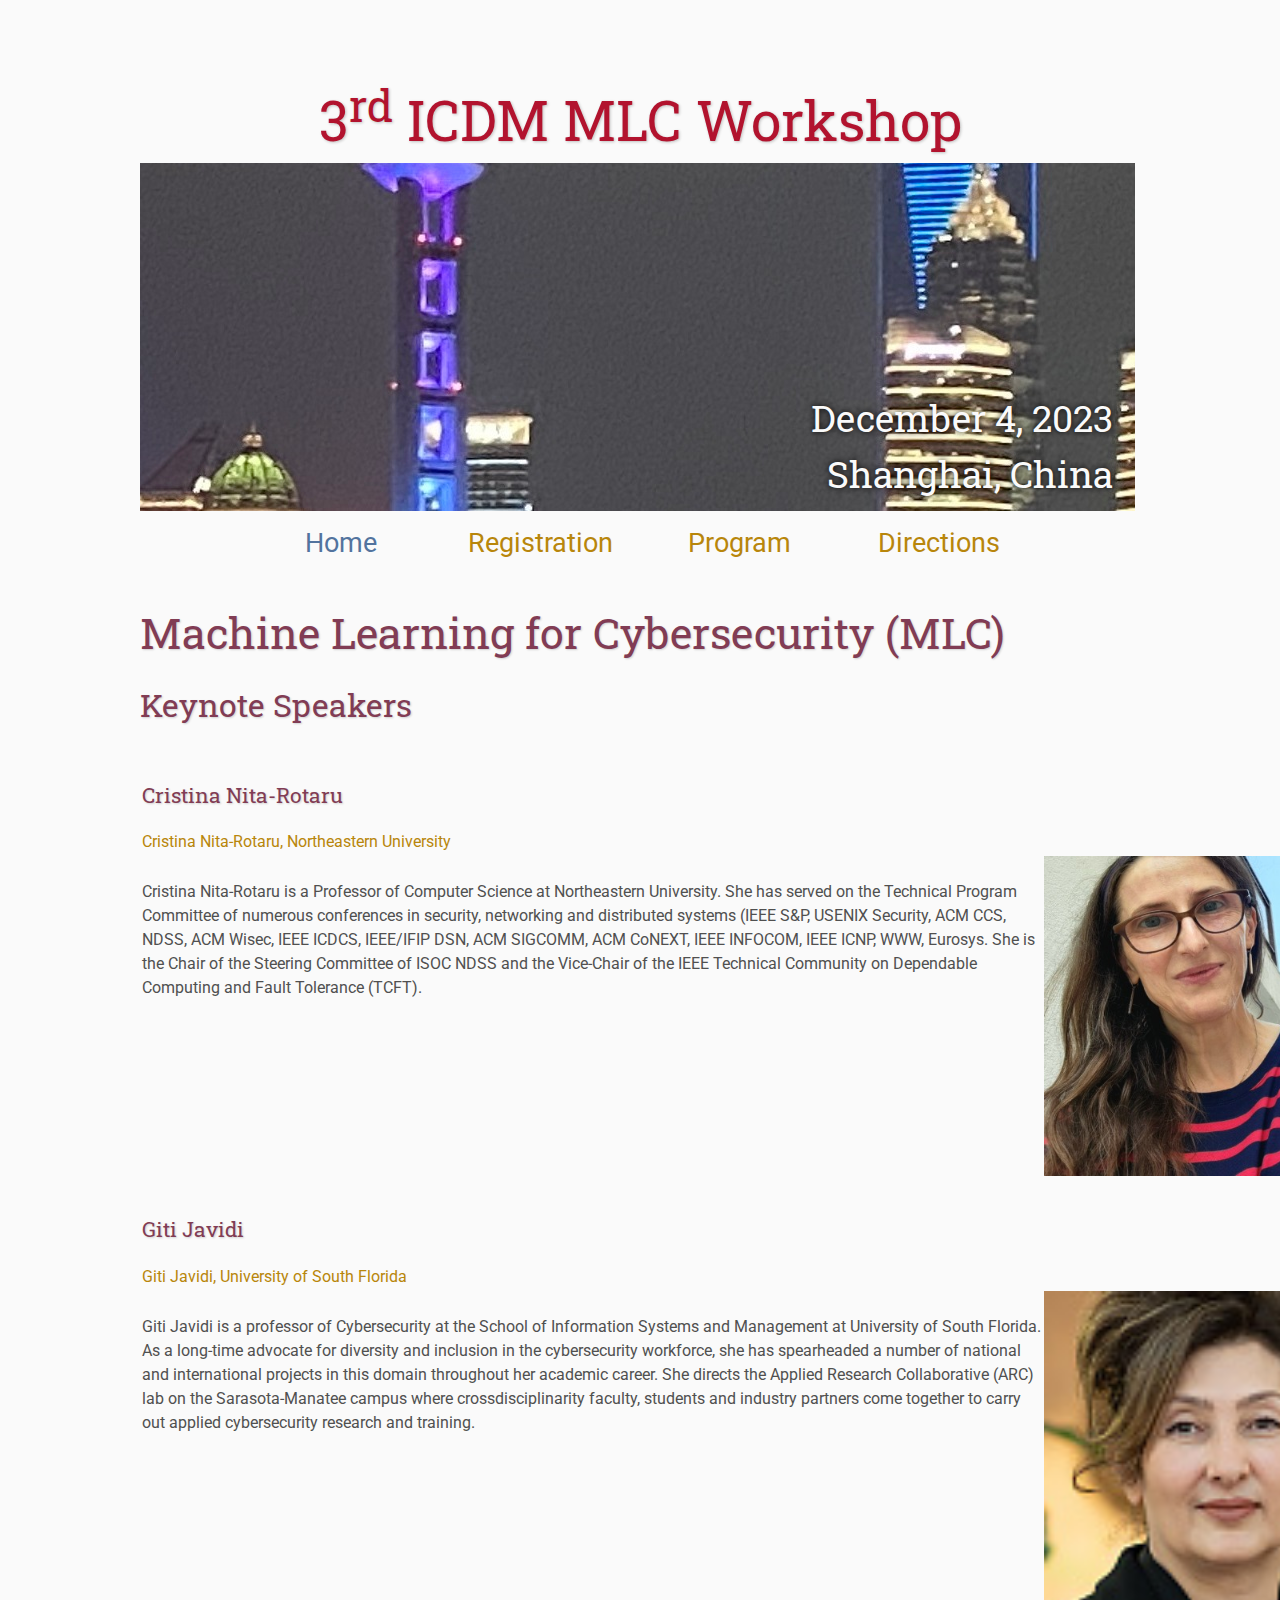
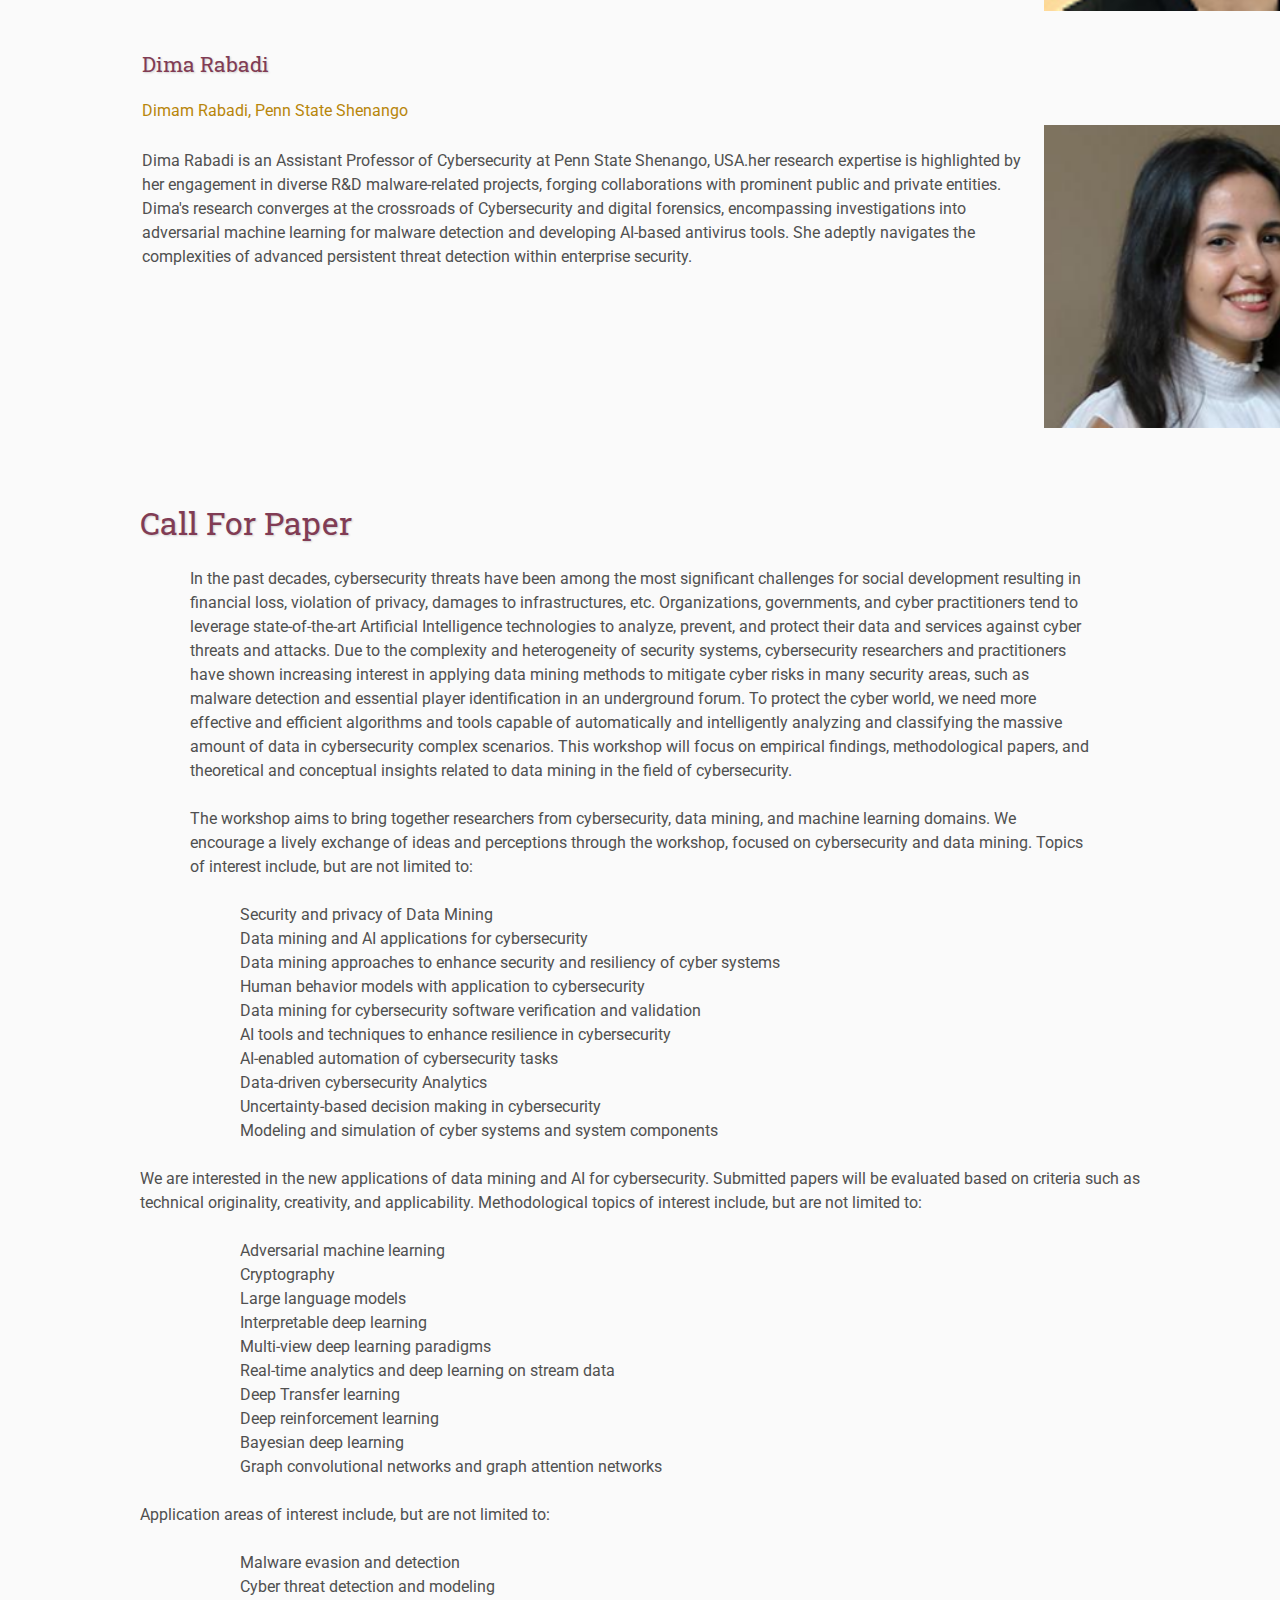
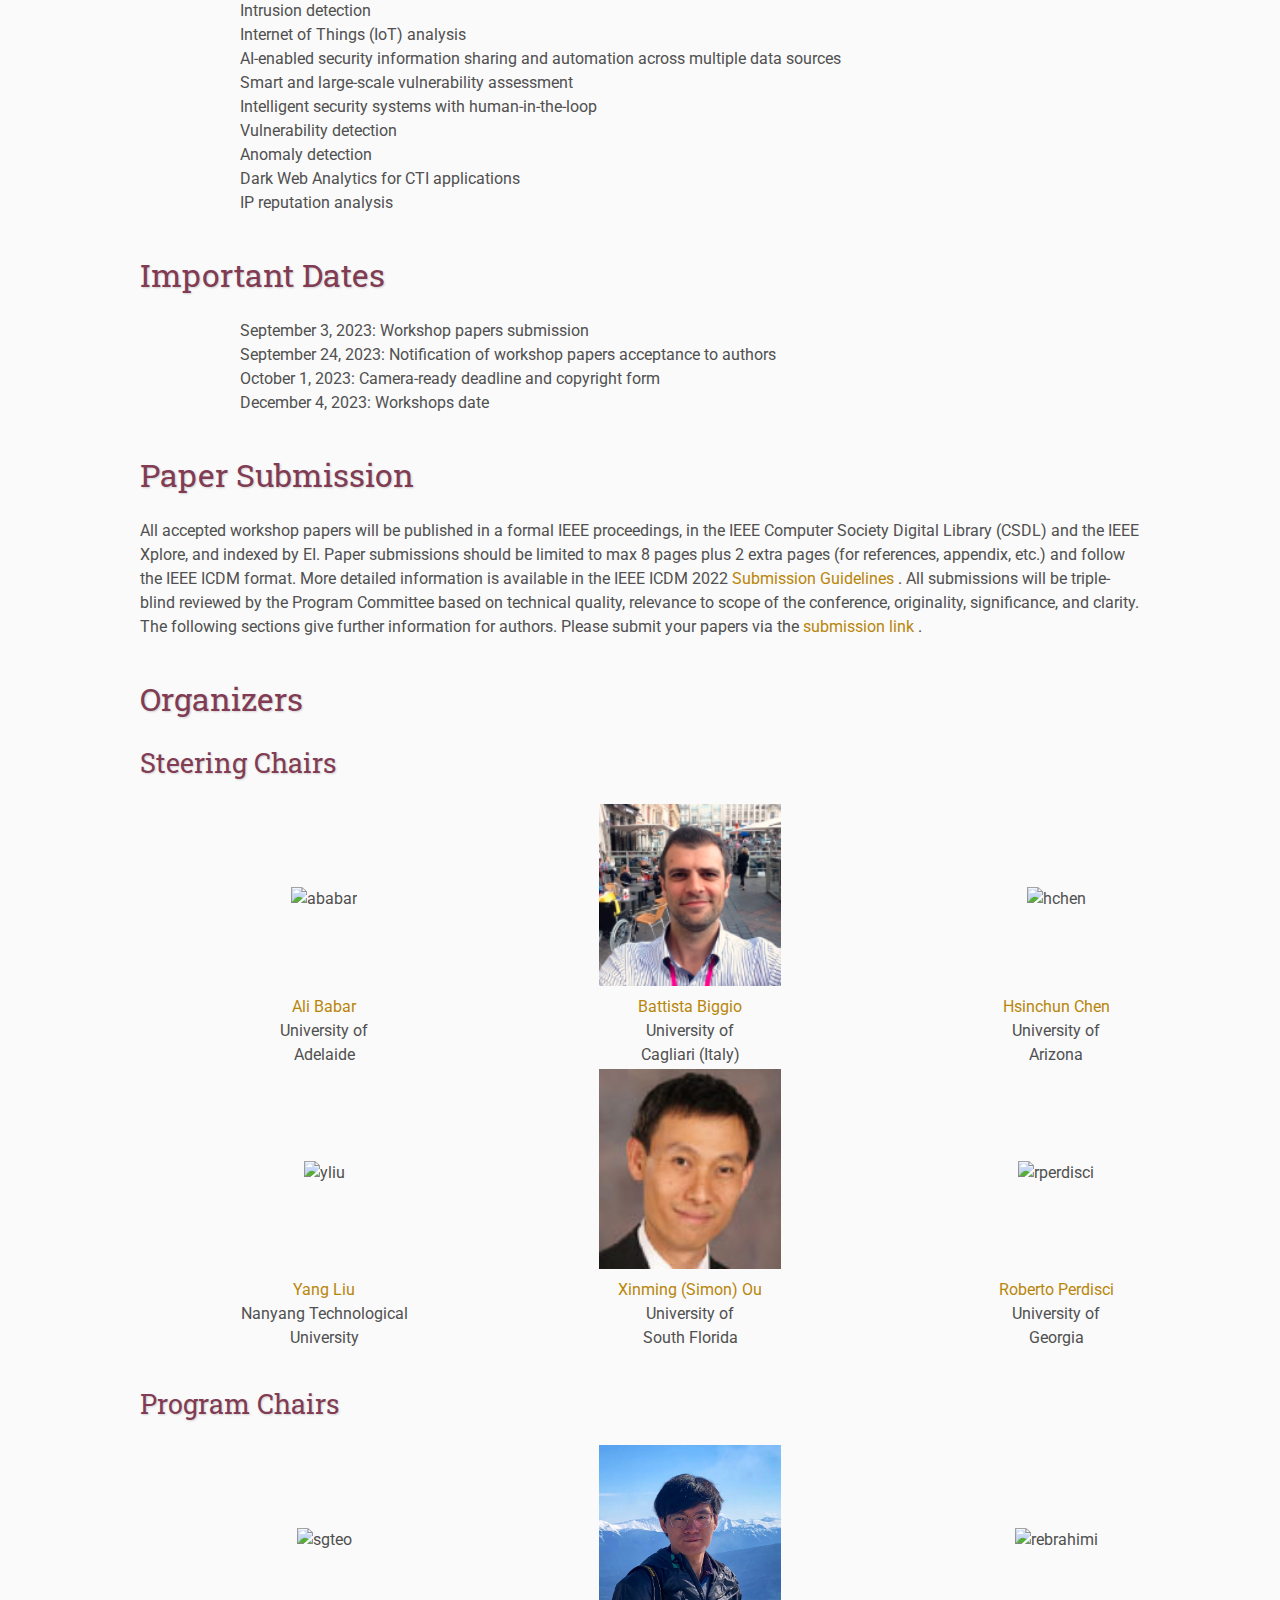
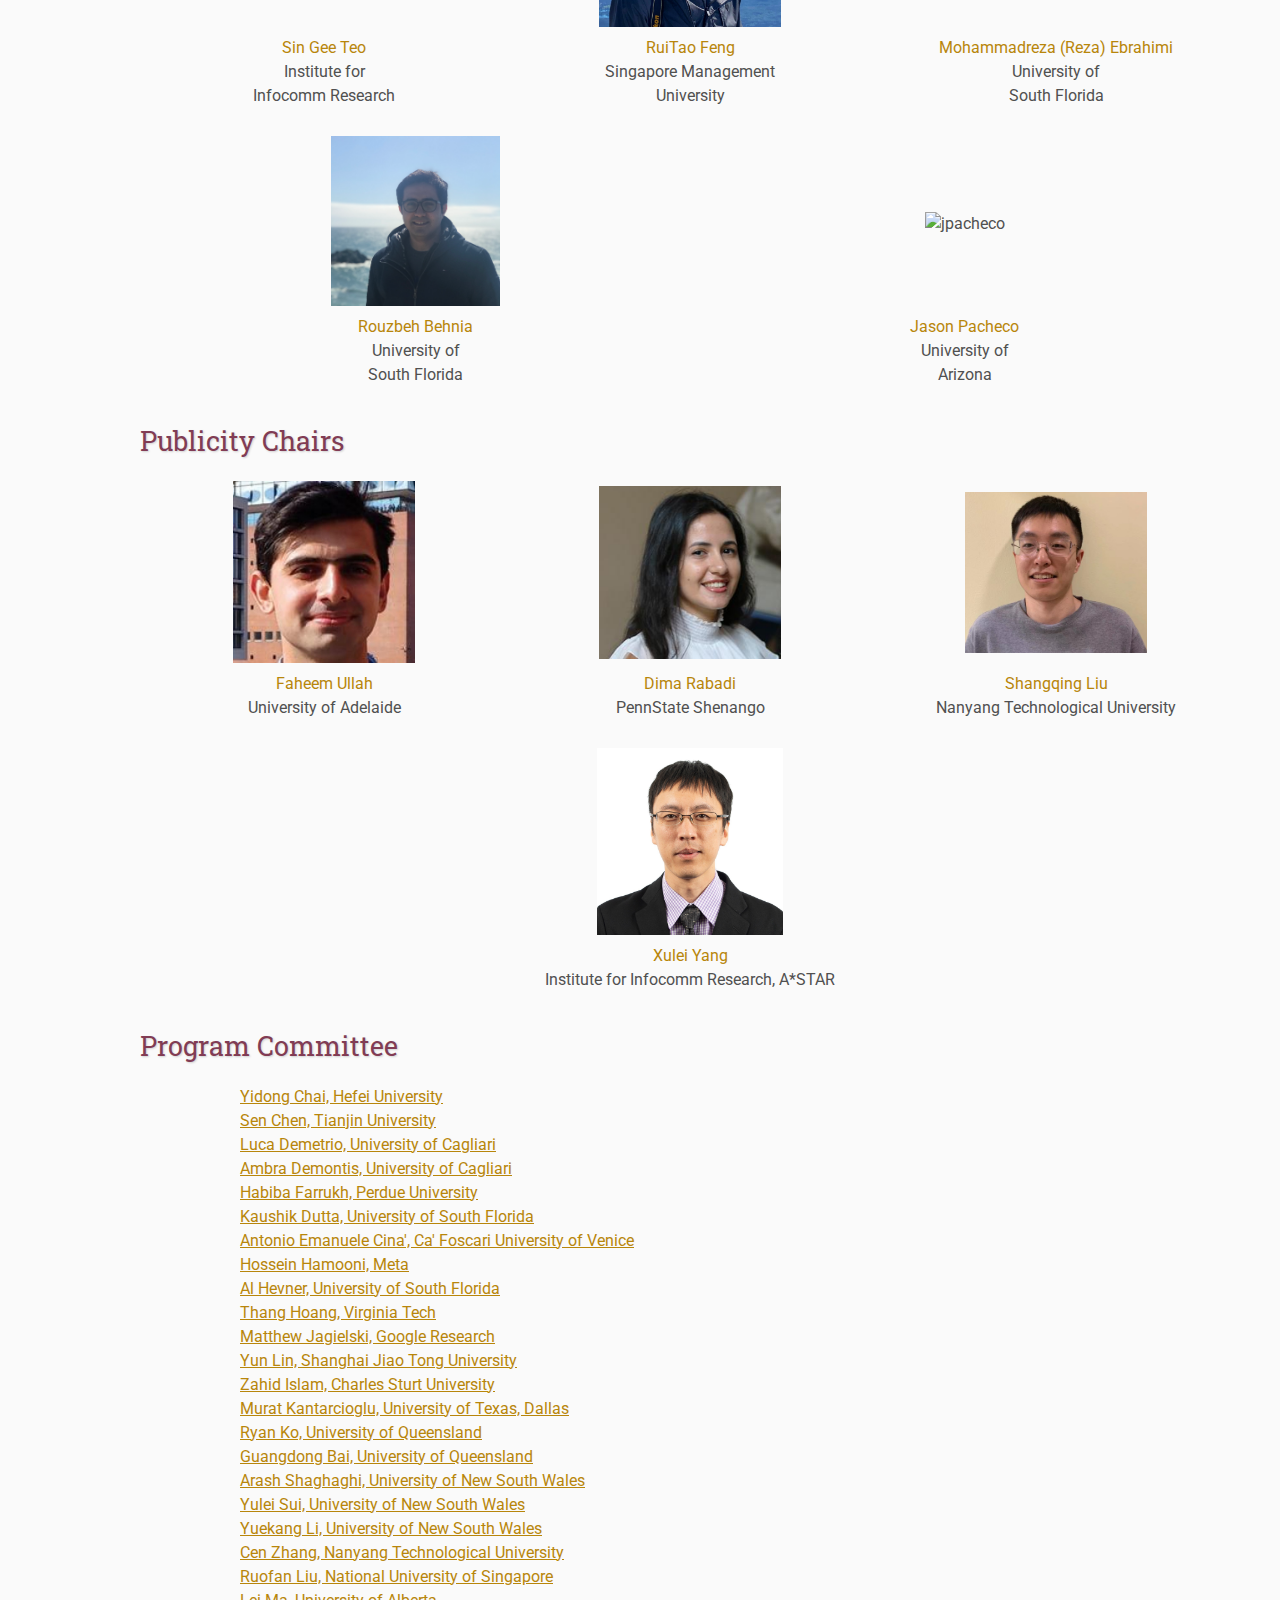
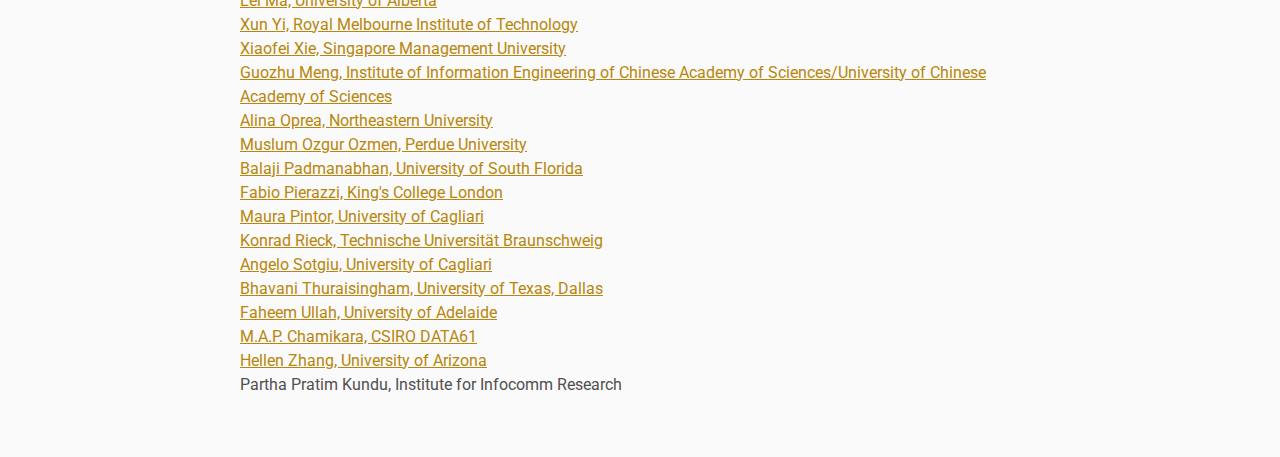
==== index.html @ 08971a93 "Update index.html" ====
<!DOCTYPE html>
<html lang='en'>

<head>
    <base href=".">
    <link rel="shortcut icon" type="image/png" href="assets/favicon.png"/>
    <link rel="stylesheet" type="text/css" media="all" href="assets/main.css"/>
    <meta name="description" content="2nd ICDM ML4Cyber Workshop 2022">
    <meta name="resource-type" content="document">
    <meta name="distribution" content="global">
    <meta name="KeyWords" content="Conference">
    <title>3rd ICDM ML4Cyber Workshop 2022</title>
</head>

<body>

    <div class="banner">
        <img src="assets/banner.jpg" alt="ML4Cyber Banner">
        <div class="top-left">
            <!--<h1 style="color:red;font-size:65px;">2<sup>nd</sup> ICDM MLC Workshop</h1>-->
            <span class="title1" font-size:40px>3<sup>rd</sup> ICDM MLC Workshop</span>
            <!--<span class="title3">Machine Learning for Cybersecurity (MLC)</span> <span class="year">2023</span>-->
        </div>
        <div class="bottom-right">
            December 4, 2023 <br> Shanghai, China
        </div>
    </div>

    <table class="navigation">
        <tr>
            <td class="navigation">
                <a class="current" title="Conference Home Page" href=".">Home</a>
            </td>
            <td class="navigation">
                <a title="Register for the Conference" href="registration">Registration</a>
            </td>
            <td class="navigation">
                <a title="Conference Program" href="program">Program</a> 
            </td>
            <td class="navigation">
                <a title="Directions to the Conference" href="directions">Directions</a>
            </td>
            <!--<td class="navigation">
                <a title="Conference Flyer" href="flyer">Flyer</a>
            </td>-->
        </tr>
    </table>

    <h1>Machine Learning for Cybersecurity (MLC)</h1>
    
	<h2>Keynote Speakers</h2>
    
    
	<table class="sponsors">
        <tr>
			<td>
				<h4>Cristina Nita-Rotaru </h4>
			</td>
		</tr>
		<tr>
			<td>
				<a href="http://cnitarot.github.io/"> Cristina Nita-Rotaru, Northeastern University </a>
			</td>
		</tr>
        <tr>            
            <td style="width: 50%">
				<p>Cristina Nita-Rotaru is a Professor of Computer Science at Northeastern University. She has served on the Technical Program Committee of numerous conferences in security, networking and distributed systems (IEEE S&P, USENIX Security, ACM CCS, NDSS, ACM Wisec, IEEE ICDCS, IEEE/IFIP DSN, ACM SIGCOMM, ACM CoNEXT, IEEE INFOCOM, IEEE ICNP, WWW, Eurosys. She is the Chair of the Steering Committee of ISOC NDSS and the Vice-Chair of the IEEE Technical Community on Dependable Computing and Fault Tolerance (TCFT).</p>
			</td>
			
			<td class="sponsor">
                <img src="assets/cc.jpg" alt="cristina" style=" width: 165%">
            </td>
        </tr>
		
		<tr>
			<td>
				<h4>Giti Javidi</h4>				
			</td>
		</tr>
		<tr>
			<td>
				<a href="https://www.usf.edu/business/about/bios/javidi-giti.aspx"> Giti Javidi, University of South Florida </a>
			</td>
		</tr>
		<tr>
            <td style="width: 50%">
                <p>Giti Javidi is a professor of Cybersecurity at the School of Information Systems and Management at University of South Florida. As a long-time advocate for diversity and inclusion in the cybersecurity workforce, she has spearheaded a number of national and international projects in this domain throughout her academic career. She directs the Applied Research Collaborative (ARC) lab on the Sarasota-Manatee campus where crossdisciplinarity faculty, students and industry partners come together to carry out applied cybersecurity research and training. </p>
            </td>
			<td class="sponsor">
                <img src="assets/gjavidi.jpg" alt="gjavidi" style=" width: 165%">
            </td>            
        </tr>
		
			
		<tr>
			<td>
				<h4>Dima Rabadi</h4>
			</td>
		</tr>
		<tr>
			<td>
				<a href="https://shenango.psu.edu/person/dima-rabadi"> Dimam Rabadi, Penn State Shenango </a>
			</td>
		</tr>
        <tr>            
            <td style="width: 50%">
				<p>Dima Rabadi is an Assistant Professor of Cybersecurity at Penn State Shenango, USA.her research expertise is highlighted by her engagement in diverse R&D malware-related projects, forging collaborations with prominent public and private entities. Dima's research converges at the crossroads of Cybersecurity and digital forensics, encompassing investigations into adversarial machine learning for malware detection and developing AI-based antivirus tools. She adeptly navigates the complexities of advanced persistent threat detection within enterprise security.</p>
			</td>
			
			<td class="sponsor">
                <img src="assets/drabadi.png" alt="drabadi" style=" width: 165%">
            </td>
        </tr>
			
		<!--
		<tr>
			<td>
				<h4>AI for Fuzzing: A Tale of Two Techniques</h4>
			</td>
		</tr>
		<tr>
			<td>
				<a href="https://scholar.google.com/citations?user=tuJEDb4AAAAJ&hl=en"> Yuekang Li, Nanyang Technological University </a>
			</td>
		</tr>
        <tr>            
            <td style="width: 50%">
				<p>Fuzzing is a software testing technique for detecting vulnerabilities. It is one of the most practical security analysis techniques for detecting 0-day vulnerabilities as widely adopted by researchers and practitioners. In the meantime, AI techniques are widely used in various security analyses to improve effectiveness and efficiency. Both AI techniques and fuzzing techniques benefit from the manipulation of a big amount of data and combining them together can unleash a great potential of unveiling deeply hidden vulnerabilities. This talk will address three topics of combing AI and Fuzzing: 1) the common pitfalls of applying AI techniques for fuzzing, including the cases where AI techniques may not work well and the limitations of the AI-based approaches; 2) how to use various AI techniques to aid fuzzing from different aspects; 3) future research directions in this interdisciplinary field.</p>
			</td>
			
			<td class="sponsor">
                <img src="assets/yli.jpg" alt="yli" style=" width: 120%">
            </td>
        </tr>
		-->

        
        <tr>
            <td class="sponsor">
               &nbsp;&nbsp;&nbsp;&nbsp;&nbsp;&nbsp;&nbsp;&nbsp;&nbsp;&nbsp;&nbsp;&nbsp;&nbsp;&nbsp;&nbsp;&nbsp;&nbsp;&nbsp;&nbsp;&nbsp;&nbsp;&nbsp;&nbsp;&nbsp;&nbsp;
            </td>
            <td class="sponsor">
               &nbsp;&nbsp;&nbsp;&nbsp;&nbsp;&nbsp;&nbsp;&nbsp;&nbsp;&nbsp;&nbsp;&nbsp;&nbsp;&nbsp;&nbsp;&nbsp;&nbsp;&nbsp;&nbsp;&nbsp;&nbsp;&nbsp;&nbsp;&nbsp;&nbsp;
            </td>
        </tr>
    </table>
	
	
	<h2>Call For Paper</h2>
    <p>
        In the past decades, cybersecurity threats have been among the most significant challenges for social development resulting in financial loss, violation of privacy, damages to infrastructures, etc. Organizations, governments, and cyber practitioners tend to leverage state-of-the-art Artificial Intelligence technologies to analyze, prevent, and protect their data and services against cyber threats and attacks. Due to the complexity and heterogeneity of security systems, cybersecurity researchers and practitioners have shown increasing interest in applying data mining methods to mitigate cyber risks in many security areas, such as malware detection and essential player identification in an underground forum. To protect the cyber world, we need more effective and efficient algorithms and tools capable of automatically and intelligently analyzing and classifying the massive amount of data in cybersecurity complex scenarios. This workshop will focus on empirical findings, methodological papers, and theoretical and conceptual insights related to data mining in the field of cybersecurity.
    </p>
    <p>
        The workshop aims to bring together researchers from cybersecurity, data mining, and machine learning domains. We encourage a lively exchange of ideas and perceptions through the workshop, focused on cybersecurity and data mining. Topics of interest include, but are not limited to:
    <ul>
        <li>Security and privacy of Data Mining</li>
		<li>Data mining and AI applications for cybersecurity</li>
        <li>Data mining approaches to enhance security and resiliency of cyber systems</li>
		<li>Human behavior models with application to cybersecurity</li>
		<li>Data mining for cybersecurity software verification and validation</li>
        <li>AI tools and techniques to enhance resilience in cybersecurity</li>        
        <li>AI-enabled automation of cybersecurity tasks</li>
		<li>Data-driven cybersecurity Analytics</li>
        <li>Uncertainty-based decision making in cybersecurity</li>
		<li> Modeling and simulation of cyber systems and system components</li>
        
    </ul>
We are interested in the new applications of data mining and AI for cybersecurity. Submitted papers will be evaluated based on criteria such as technical originality, creativity, and applicability. Methodological topics of interest include, but are not limited to:

    <ul>
        <li>Adversarial machine learning</li>
		<li>Cryptography</li>
		<li>Large language models</li>
        <li>Interpretable deep learning</li>
        <li>Multi-view deep learning paradigms</li>
        <li>Real-time analytics and deep learning on stream data</li>
        <li>Deep Transfer learning</li>
		<li>Deep reinforcement learning</li>
        <li>Bayesian deep learning</li>        
		<li>Graph convolutional networks and graph attention networks</li>
    </ul>

Application areas of interest include, but are not limited to:
    <ul>
        <li>Malware evasion and detection</li>
        <li>Cyber threat detection and modeling</li>
        <li>Intrusion detection</li>
        <li>Internet of Things (IoT) analysis</li>
        <li>AI-enabled security information sharing and automation across multiple data sources</li>
        <li>Smart and large-scale vulnerability assessment </li>
        <li>Intelligent security systems with human-in-the-loop</li>
        <li>Vulnerability detection</li>
        <li>Anomaly detection</li>
        <li>Dark Web Analytics for CTI applications</li>
        <li>IP reputation analysis</li>
    </ul>
    </p>
    <h2>Important Dates</h2>
    <ul>
	    <li>September 3, 2023: Workshop papers submission</li>
	    <li>September 24, 2023: Notification of workshop papers acceptance to authors</li>
	    <li>October 1, 2023: Camera-ready deadline and copyright form</li>
		<li>December 4, 2023: Workshops date</li>
    </ul>
   
    <h2>Paper Submission</h2>
    All accepted workshop papers will be published in a formal IEEE proceedings, in the IEEE Computer Society Digital Library (CSDL) and the IEEE Xplore, and indexed by EI.
    Paper submissions should be limited to max 8 pages plus 2 extra pages (for references, appendix, etc.) and follow the IEEE ICDM format. More detailed information is available in the IEEE ICDM 2022 <a href="https://icdm22.cse.usf.edu/calls/Papers.html"> Submission Guidelines </a>. 
    All submissions will be triple-blind reviewed by the Program Committee based on technical quality, relevance to scope of the conference, originality, significance, and clarity. The following sections give further information for authors.
	
    Please submit your papers via the <a href="https://nam04.safelinks.protection.outlook.com/?url=https%3A%2F%2Fwi-lab.com%2Fcyberchair%2F2023%2Ficdm23%2Fscripts%2Fws_submit.php%3Fsubarea%3DS&data=05%7C01%7Cebrahimim%40usf.edu%7Ce09190f6cc764a649bed08db3c2ffa06%7C741bf7dee2e546df8d6782607df9deaa%7C0%7C0%7C638169948976294567%7CUnknown%7CTWFpbGZsb3d8eyJWIjoiMC4wLjAwMDAiLCJQIjoiV2luMzIiLCJBTiI6Ik1haWwiLCJXVCI6Mn0%3D%7C3000%7C%7C%7C&sdata=js%2FSV3D%2FIIas0jmny3kg6hiRoAacy9hRu45TSG%2FtdXw%3D&reserved=0"> submission link </a>.

    <h2>Organizers</h2>
    <h3> Steering Chairs </h3>
    
  
   <table class="sponsors">
        <tr>
            <td class="sponsor">
                <img src="assets/ababar.jpg" alt="ababar" style=" width: 50%">
            </td>
            <td class="sponsor">
                <img src="assets/bbiggio.png" alt="bbiggio" style=" width: 50%">
            </td>
			<td class="sponsor">
				<img src="assets/hchen.png" alt="hchen" style=" width: 50%">
			</td>
        </tr>
        <tr>
            <td class="sponsor">
                <a href="https://researchers.adelaide.edu.au/profile/ali.babar/">Ali Babar</a><br>
                University of <br>Adelaide
            </td>
            <td class="sponsor">
                <a href="https://battistabiggio.github.io/"> Battista Biggio </a><br>
                University of <br>Cagliari (Italy)
            </td>
			<td class="sponsor">
                <a href="https://eller.arizona.edu/people/hsinchun-chen/"> Hsinchun Chen </a><br>
                University of <br>Arizona
			</td> 
        </tr>
        
        <tr>
            
			<td class="sponsor">
                <img src="assets/yliu.jpg" alt="yliu" style=" width: 50%">
            </td>
			<td class="sponsor">
					<img src="assets/sou.jpg" alt="sou" style=" width: 50%">
			</td>
			<td class="sponsor">
					<img src="assets/rperdisci.png" alt="rperdisci" style=" width: 50%">
			</td>
        </tr>
        <tr>
            
			<td class="sponsor">
                <a href="https://personal.ntu.edu.sg/yangliu/"> Yang Liu</a><br>
                Nanyang Technological<br>University
            </td>
			<td class="sponsor">
					<a href="https://cse.usf.edu/~xou/">Xinming (Simon) Ou</a><br>
					University of<br>South Florida
			</td>
			<td class="sponsor">
					<a href="https://roberto.perdisci.com//">Roberto Perdisci</a><br>
					University of<br>Georgia
			</td>
        </tr>
		
		
    </table>

    <h3>Program Chairs</h3>
       <table class="sponsors">
           <tr>
                <td class="sponsor">                
                    <img src="assets/sgteo.jpg" alt="sgteo" style=" width: 50%"><br>
                </td>
                <td class="sponsor">
                    <img src="assets/rfeng.jpg" alt="rfeng" style=" width: 50%"><br>
                </td>
                <td class="sponsor">
                    <img src="assets/rebrahimi.jpg" alt="rebrahimi" style=" width: 50%"><br>
                </td>
           </tr>
           <tr>
                <td class="sponsor">                
                    <a href="https://scholar.google.com/citations?user=SaVGKdMAAAAJ&hl=en/">Sin Gee Teo</a><br>
                    Institute for <br>Infocomm Research
                </td>
                <td class="sponsor">
                    <a href="https://rtfeng.github.io/">RuiTao Feng</a><br>
                    Singapore Management<br>University
                </td>
                <td class="sponsor">
                    <a href="https://mohammadrezaebrahimi.github.io/">Mohammadreza (Reza) Ebrahimi</a><br>
                    University of<br>South Florida
                </td>
            </tr>
    </table>
    <table class="sponsors">
        <tr>
            <td class="sponsor">
                <img src="assets/rbehnia.jpg" alt="rbeh" style=" width: 31%"><br>
            </td>
            <td class="sponsor">
                <img src="assets/jpacheco.jpg" alt="jpacheco" style=" width: 30%"><br>
            </td>
        </tr>
        <tr>
            <td class="sponsor">
                <a href="https://rbehnia.github.io/">Rouzbeh Behnia</a><br>
                University of<br>South Florida
            </td>
            <td class="sponsor">
                <a href="https://www2.cs.arizona.edu/~pachecoj/">Jason Pacheco</a><br>
                University of<br>Arizona
            </td>
        </tr>
    </table>
    
    <h3>Publicity Chairs</h3>
       <table class="sponsors">
           <tr>
                <td class="sponsor">                
                    <img src="assets/fullah.jpg" alt="fullah" style=" width: 50%"><br>
                </td>
                <td class="sponsor">
                    <img src="assets/drabadi.png" alt="drab" style=" width: 50%"><br>
                </td>
                <td class="sponsor">
                    <img src="assets/sliu.jpg" alt="sliu" style=" width: 50%"><br>
                </td>
           </tr>
           <tr>
                <td class="sponsor">                
                    <a href="https://researchers.adelaide.edu.au/profile/faheem.ullah">Faheem Ullah</a><br>
                    University of Adelaide
                </td>
                <td class="sponsor">
                    <a href="https://shenango.psu.edu/person/dima-rabadi">Dima Rabadi</a><br>
                    PennState Shenango
                </td>				
                <td class="sponsor">
                    <a href="https://shangqing-liu.github.io/">Shangqing Liu</a><br>
                    Nanyang Technological University
                </td>
            </tr>
			
			<table class="sponsors">
				<tr>
					<td class="sponsor">
						<img src="assets/xyang.jpg" alt="xyang" style=" width: 17%"><br>
					</td>
				</tr>
				<tr>
					<td class="sponsor">
						<a href="https://dawdleryang.github.io/">Xulei Yang</a><br>
						Institute for Infocomm Research, A*STAR
					</td>
				</tr>
			</table>
    </table>
    
    <h3>Program Committee</h3>
    <ul>
       
        <li><a href="https://www.researchgate.net/profile/Yidong-Chai-2">Yidong Chai, Hefei University</a></li>
		<!-- <li><a href="https://people.cs.vt.edu/~irchen/">Ing-Ray Chen, Virginia Tech</a></li>-->
        <li><a href="https://sen-chen.github.io/"> Sen Chen, Tianjin University</a></li>
        <li><a href="https://pralab.diee.unica.it/en/LucaDemetrio">Luca Demetrio, University of Cagliari</a></li>
        <li><a href="https://pralab.diee.unica.it/en/AmbraDemontis">Ambra Demontis, University of Cagliari</a></li>
	<li><a href="https://habiba-farrukh.github.io">Habiba Farrukh, Perdue University</a></li>
        <!--<li><a href="https://unidirectory.auckland.ac.nz/profile/g-dobbie"> Gillian Dobbie, The University of Auckland</a></li>-->
        <li><a href="https://www.usf.edu/business/about/bios/dutta-kaushik.aspx">Kaushik Dutta, University of South Florida</a></li>
        <li><a href="https://www.unive.it/data/people/21670393">Antonio Emanuele Cina', Ca' Foscari University of Venice</a></li>
	<li><a href="https://scholar.google.com/citations?user=eiaNC6gAAAAJ&hl=en"> Hossein Hamooni, Meta</a></li>
        <li><a href="https://www.usf.edu/business/about/bios/hevner-alan.aspx"> Al Hevner, University of South Florida</a></li>
	<li><a href="https://thanghoang.github.io"> Thang Hoang, Virginia Tech</a></li>
	<li><a href="https://jagielski.github.io"> Matthew Jagielski, Google Research</a></li>
        <li><a href="http://linyun.info/index.html"> Yun Lin, Shanghai Jiao Tong University</a></li>
        <li><a href="https://bjbs.csu.edu.au/schools/computing-mathematics-engineering/staff/profiles/professorial-staff/zahidul-islam">Zahid Islam, Charles Sturt University</a></li>
        <li><a href="https://personal.utdallas.edu/~muratk/">Murat Kantarcioglu, University of Texas, Dallas</a></li>
        <li><a href="https://researchers.uq.edu.au/researcher/23784"> Ryan Ko, University of Queensland</li>
        <li><a href="https://baigd.github.io/"> Guangdong Bai, University of Queensland</a></li>
	<li><a href="https://research.unsw.edu.au/people/dr-arash-shaghaghi"> Arash Shaghaghi, University of New South Wales</a></li>
        <li><a href="https://yuleisui.github.io/"> Yulei Sui, University of New South Wales</a></li>
	<li><a href="https://thepatrickstar.github.io/"> Yuekang Li, University of New South Wales</a></li>
	<li><a href="https://cenzhang.github.io/"> Cen Zhang, Nanyang Technological University</a></li>
	<li><a href="https://lindsey98.github.io/liuruofan//"> Ruofan Liu, National University of Singapore</a></li>
        <li><a href="https://malei.xyz"> Lei Ma, University of Alberta</a></li>
        <li><a href="https://www.rmit.edu.au/contact/staff-contacts/academic-staff/y/yi-professor-xun"> Xun Yi, Royal Melbourne Institute of Technology</a></li>
        <li><a href="https://xiaofeixie.bitbucket.io/"> Xiaofei Xie, Singapore Management University</a></li>
        <li><a href="https://impillar.github.io/"> Guozhu Meng, Institute of Information Engineering of Chinese Academy of Sciences/University of Chinese Academy of Sciences</a></li>
        <li><a href="https://www.khoury.northeastern.edu/people/alina-oprea/"> Alina Oprea, Northeastern University</a></li>
	<li><a href="https://ozgurozmen.github.io/"> Muslum Ozgur Ozmen, Perdue University </a></li>
        <li><a href="https://www.usf.edu/business/about/bios/padmanabhan-balaji.aspx"> Balaji Padmanabhan, University of South Florida</a></li>
        <li><a href="https://fabio.pierazzi.com/">Fabio Pierazzi, King's College London</a></li>
        <li><a href="https://maurapintor.github.io/">Maura Pintor, University of Cagliari</a></li>
        <li><a href="https://www.tu-braunschweig.de/en/sec/team/rieck"> Konrad Rieck, Technische Universität Braunschweig</a></li>
	<li><a href="https://scholar.google.com/citations?user=7nNieGwAAAAJ&hl=it"> Angelo Sotgiu, University of Cagliari</a></li>
	<li><a href="https://personal.utdallas.edu/~bhavani.thuraisingham/"> Bhavani Thuraisingham, University of Texas, Dallas</a></li>
        <li><a href="https://www.faheemullah.com/">Faheem Ullah, University of Adelaide</a></li>
        <li><a href="https://sci.pdn.ac.lk/scs/staff/contactChamikara.php">M.A.P. Chamikara, CSIRO DATA61</a></li>
        <li><a href="https://www.math.arizona.edu/people/haozhang">Hellen Zhang, University of Arizona</a></li>
        <li>Partha Pratim Kundu, Institute for Infocomm Research</li>
    </ul>
    
    <!--<footer>
        &copy; Conference Organizers
        &nbsp;|&nbsp; Design by <a href="https://github.com/mikepierce">Mike Pierce</a>
    </footer>>

</body>
</html>
---- assets/main.css ----
/* main.css */

/* These are the colors and fonts used throughout the webpage.
 * I've listed them here so that a user may easily
 * do a search-and-replace for these to change the site theme.
 *   'Roboto',sans-serif; Font for the title text
 *   'Roboto-Slab',serif; Font for the body text 
 *   #fafafa; Background color of the site
 *   #505050; Foreground (text) color of the site
 *   #52739e; Navy, "Template" in the logo, current page in navigation, special titles in the Program
 *   #b2132e; Reddish, "Conference" in the logo, hover color for links
 *   #813c54; Heading color, titles in the Program
 *   #b8860b; Dark Goldenrod, color for links
 */

@import url('https://fonts.googleapis.com/css?family=Roboto%7CRoboto+Slab');

*{
    border:0;
    font:inherit;
    font-size:1em;
    margin:0;
    padding:0;
    vertical-align:baseline;
}

body{
    background-color: #fafafa;
    background-size: cover;
    background-attachment: fixed;
    color: #505050; 
    text-align:left;
    font-family:'Roboto',sans-serif;
    font-size:1em;
    line-height:1.5em;
    margin: 60px auto;
    width: 1000px;
}

a{color: #b8860b; text-decoration:none;}
a.current{color: #52739e;}
a.current:hover{color: #e82945;}
a:hover{color: #b2132e;}
a:active{color: #e82945;}
h1,h2,h3,h4{clear:left; color: #813c54; margin:1.5em 0em 1em 0em; font-family:'Roboto Slab',serif; text-shadow: 1px 1px 2px #d0d0d0;}
h1{font-size:2.67em;}
h2{font-size:2.00em;}
h3{font-size:1.67em;}
h4{font-size:1.33em;}
h5{clear:left; color: 'black'; margin:1.5em 0em 1em 0em; font-family:'Roboto Slab',serif; text-shadow: 1px 1px 2px #d0d0d0;}
h5{font-size:1em;}
p{list-style:none; margin:24px auto 24px auto; padding:0px; width:900px; text-align:left;}
li a, p a {text-decoration:underline; text-decoration-color:#b8860b;}
ul{list-style:none; margin:24px auto 24px auto; padding:0px; width:800px; text-align:left;}
ul li{list-style:none; margin:0px auto 0px auto; padding:0px; text-align:left;}
i,em{font-style:italic;}
b,strong{font-weight:bold;}
sup{
    vertical-align: super;
    font-size: 0.8em;
    line-height: 0;
}
sub{
    vertical-align: sub;
    font-size: 0.8em;
    line-height: 0;
}
table{
    width: 1000px;
    margin: 12px auto 24px auto;
    float: center;
    /* UNCOMMENT THIS FOR DEBUGGING THE ALIGNMENT */
    /*border: 1px solid black;*/
}
th,td{
    text-align: left;
    /* UNCOMMENT THIS FOR DEBUGGING THE ALIGNMENT */
    /*border: 1px solid black;*/
}

/* People Photos */
.photos { max-width: 100%}

/* Website Banner */
.banner {position: relative; font-family:'Roboto Slab',serif;}
.top-left {font-size:5.33em; color: #505050; background: #fafafa; text-align: center; width: 1000px; height: 67px; position: absolute; padding: 36px 0 0 0; top: 0px;}
.bottom-right {font-size:2.33em; color: #fafafa; line-height: 1.5em; width: auto; height: 100px; padding: 0px 27px 27px 0px; text-align: right; position: absolute; bottom: 0px; right: 0px; text-shadow: 0px 0px 6px #000000;}

/* Conference Title Logo */
.title1{color: #b2132e; font-size:0.65em; text-shadow: 1px 1px 3px #c0c0c0;} 
.title2{color: #52739e; font-size:0.65em; text-shadow: 1px 1px 3px #c0c0c0;}
.year{color: #505050; font-size:0.65em; font-weight: lighter;}

/* Navigation Links (Home, Registration, etc) */
table.navigation{width:800px;}
td.navigation{font-size:1.67em; white-space:nowrap; width:20%; text-align:center; vertical-align:middle; padding:0px 0px 0px 0px;}

/* Sponsor Images */
table.sponsors{width:1100px;}
td.sponsor{white-space:nowrap; width:33%; text-align:center; vertical-align:middle; padding:0px 0px 0px 0px;}
td.sponsor img{width: 100%}

/* The Table on the Program Page */
td.room{padding: 4px 12px 4px 4px; width: 90%; vertical-align:bottom; font-size:1.67em; color: #52739e; height:32px;}
td.date{white-space:nowrap; width:130px; text-align:right; vertical-align:top; padding:4px 16px 0px 0px;}
td.title{padding: 4px 12px 4px 4px; width: 90%; vertical-align:top; font-size:1.5em; color: #813c54; height:32px; font-family:'Roboto Slab',serif; text-shadow: 1px 1px 2px #d0d0d0; }
td.title-special{padding: 4px 12px 4px 4px; width: 90%; vertical-align:top; font-size:1.67em; color: #52739e; height:32px; font-family:'Roboto Slab',serif; text-shadow: 1px 1px 2px #d0d0d0;}
td.speaker{padding: 4px 12px 4px 4px; font-style: italic; font-size:1em; max-height:999999px}
td.abstract{padding: 4px 12px 12px 4px; font-size:1em; max-height:999999px}
td.abstract img{display: block; margin: 4px auto 8px auto}
table.plenary{padding-top: 8px; background: #ffffff;}

/* Registration and Directions iframes and Images */
iframe.registration{display:block; margin:1em auto 2em auto; width:700px; height:1400px; border:none;}
iframe.directions{display:block; margin:1em auto 2em auto; width:800px; height:400px; border:none;}
img.center{display:block; width:67%; margin:1em auto 2em auto;}

/* Flyer Images */
table.flyers{width:800px;}
td.flyer{white-space:nowrap; width:50%; text-align:center; vertical-align:middle; padding:0px 0px 0px 0px;}
td.sponsor img{width: 100%}

footer{font-size:0.875em; margin-top:12em; text-align:center;}

/* My hacky way of making the site mobile-friendly */
@media only screen and (max-width: 1100px) {
    h2{font-size:3.00em;}
    p{font-size:1.5em; line-height:1.5em;}
    th,td,tr{font-size:1.5em; line-height:1.5em;}
    td.date{font-size:1em; padding-top:0.5em;}
    td.navigation{font-size:1.5em; padding:0px 20px 0px 20px;}
    table.footer{font-size:0.33em;}
}
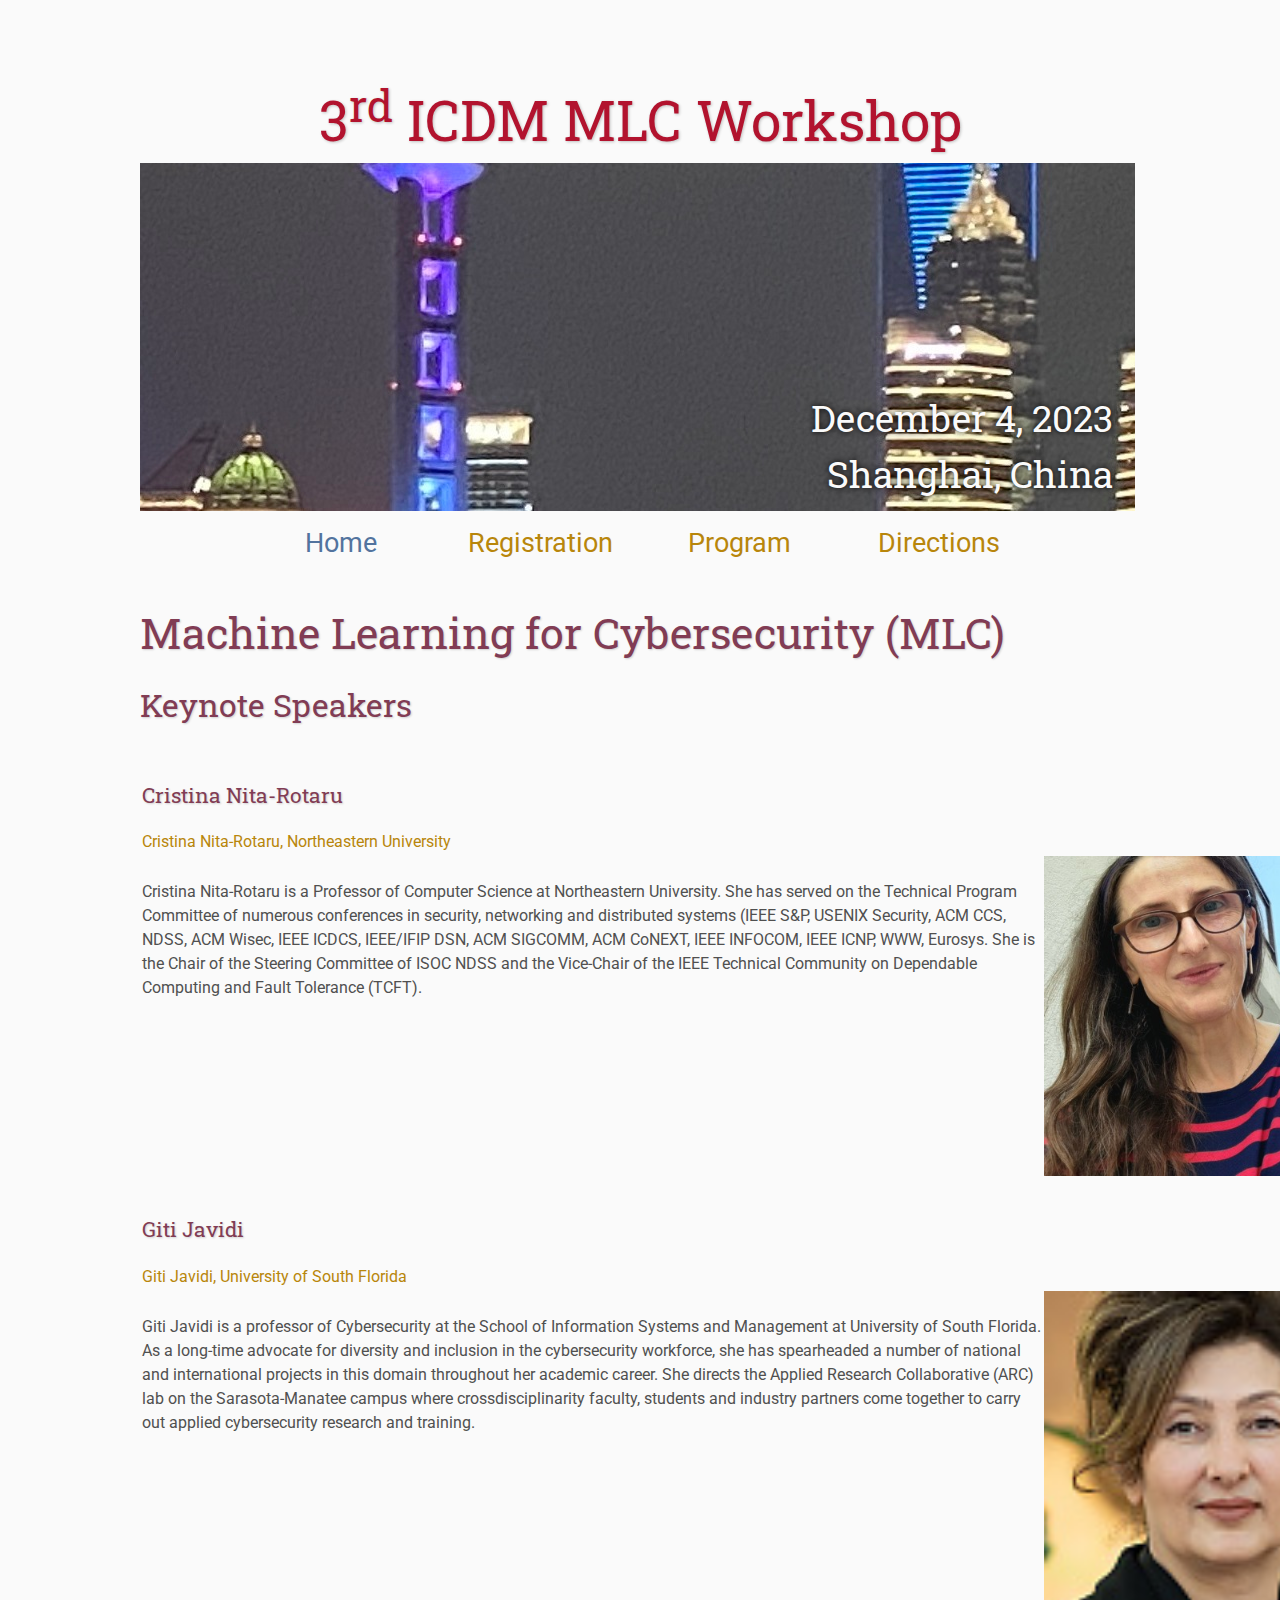
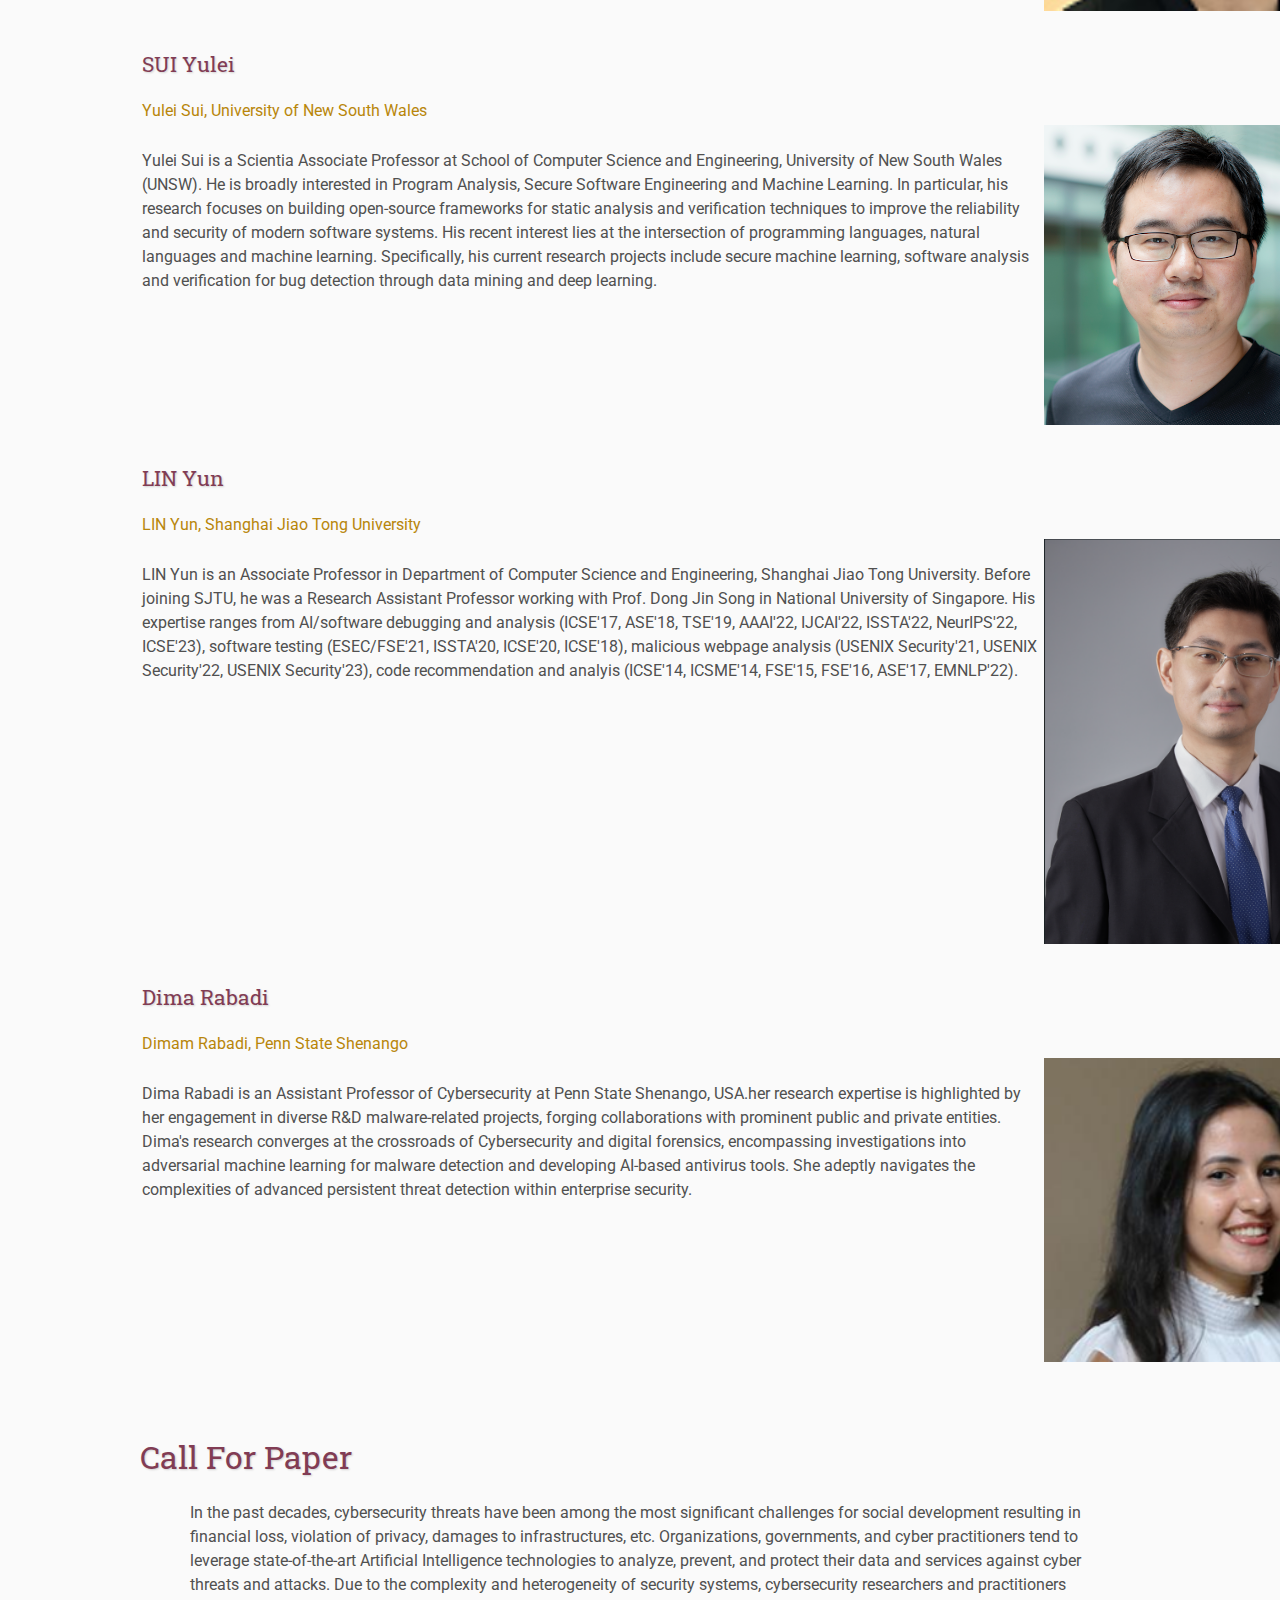
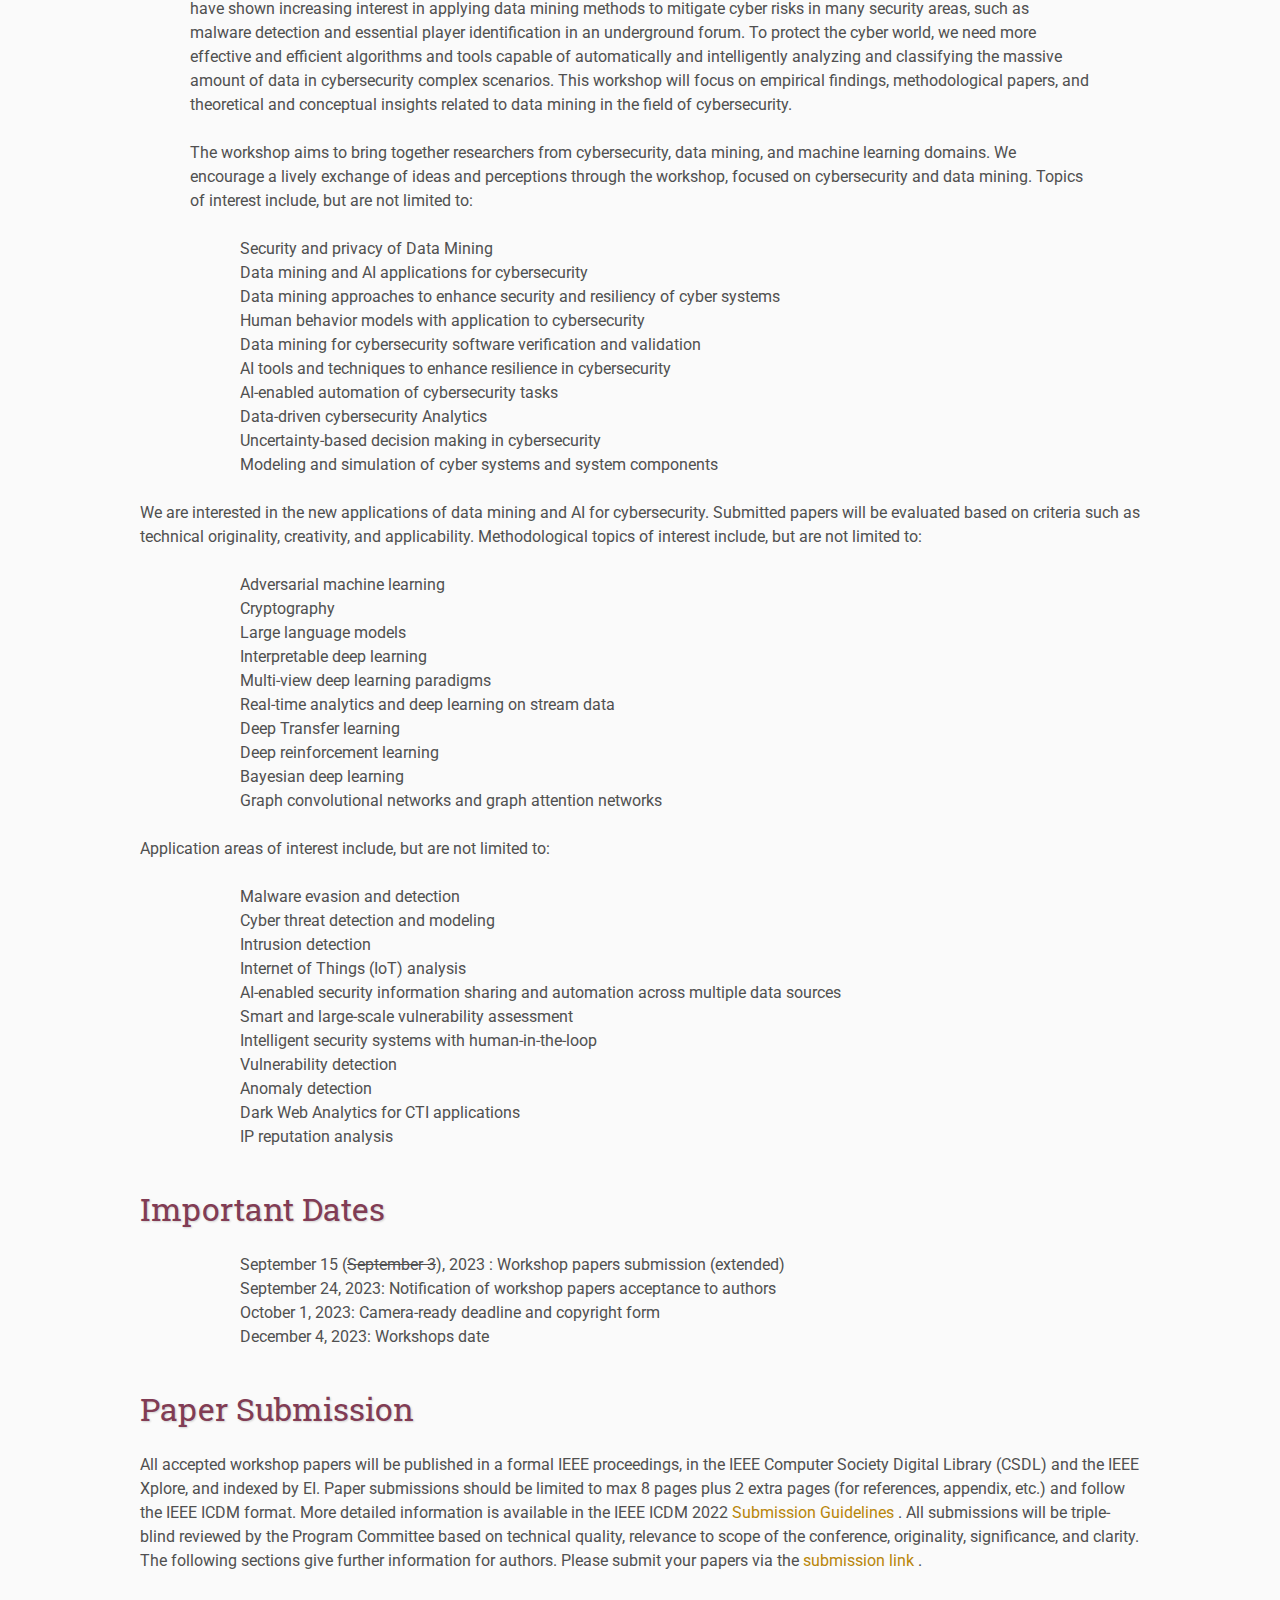
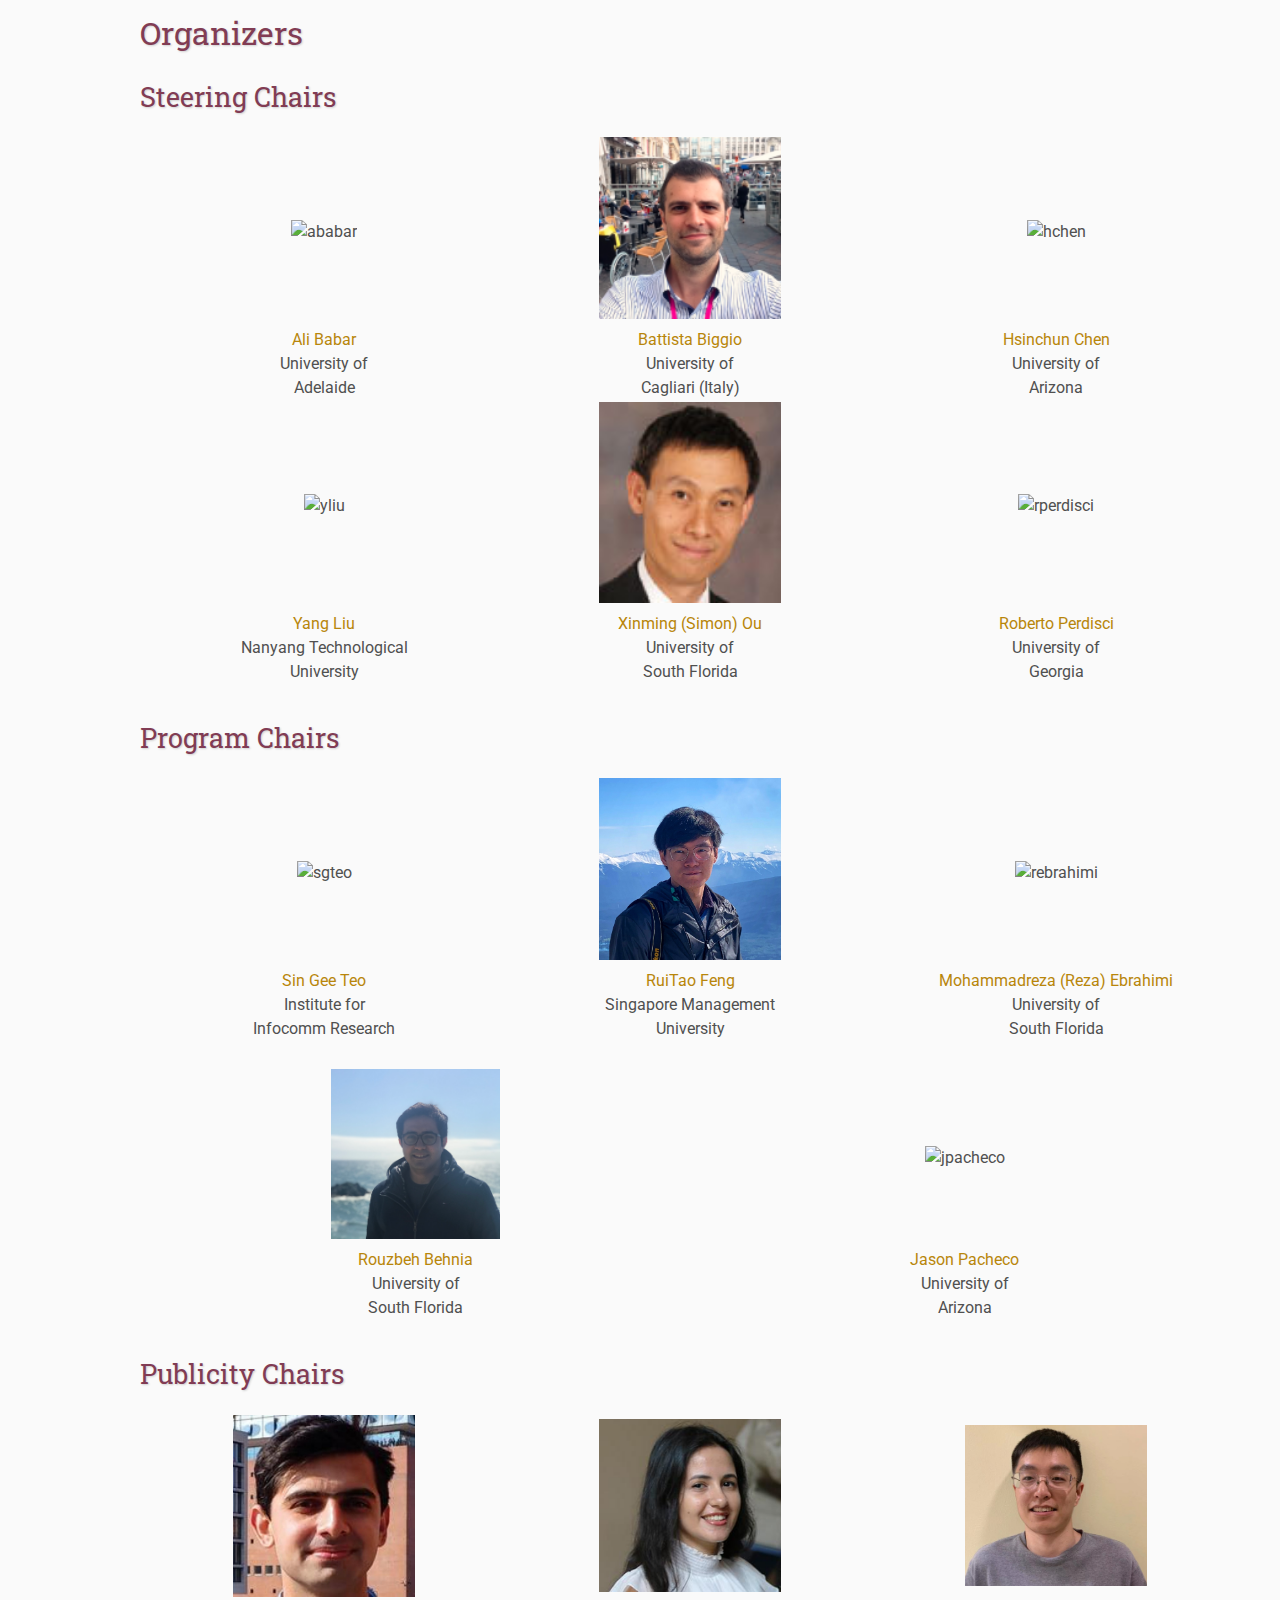
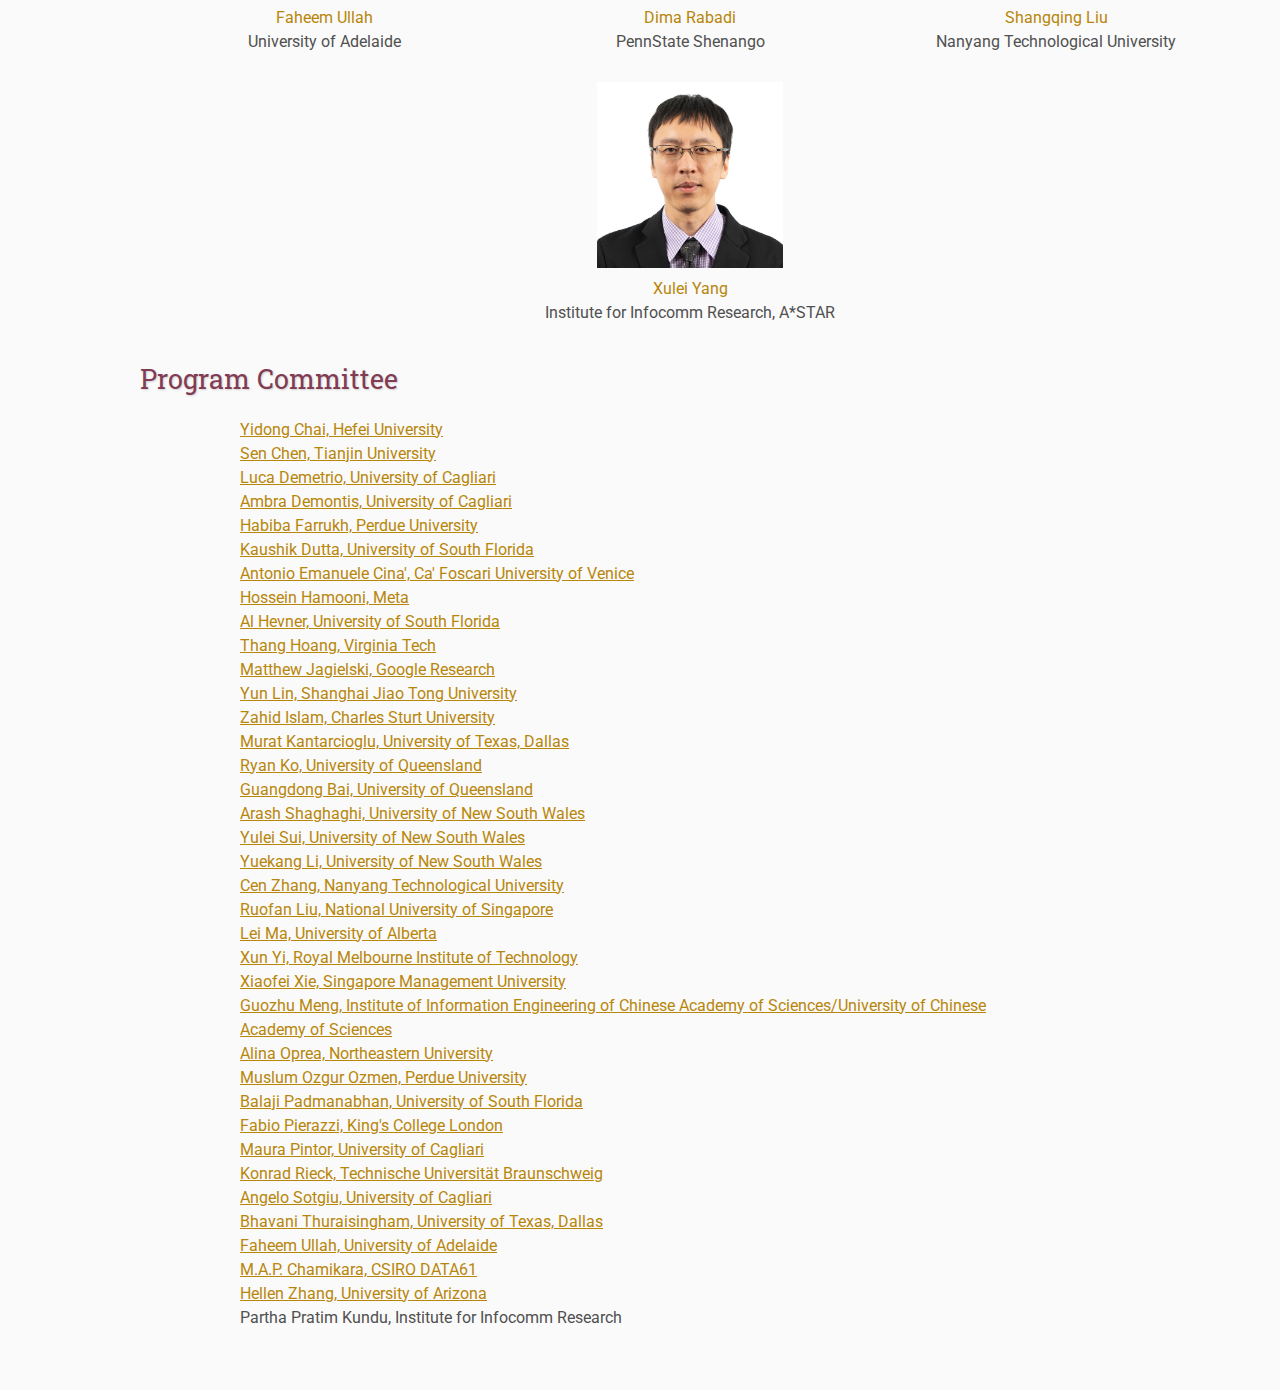
==== commit 9766b68f: "Update keynote speakers" ====
--- a/index.html
+++ b/index.html
@@ -13,13 +13,11 @@
 </head>
 
 <body>
-
     <div class="banner">
         <img src="assets/banner.jpg" alt="ML4Cyber Banner">
         <div class="top-left">
             <!--<h1 style="color:red;font-size:65px;">2<sup>nd</sup> ICDM MLC Workshop</h1>-->
-            <span class="title1" font-size:40px>3<sup>rd</sup> ICDM MLC Workshop</span>
-            <!--<span class="title3">Machine Learning for Cybersecurity (MLC)</span> <span class="year">2023</span>-->
+            <span class="title1":font-size:40px>3<sup>rd</sup> ICDM MLC Workshop</span>
         </div>
         <div class="bottom-right">
             December 4, 2023 <br> Shanghai, China
@@ -90,7 +88,44 @@
                 <img src="assets/gjavidi.jpg" alt="gjavidi" style=" width: 165%">
             </td>            
         </tr>
-		
+
+        <tr>
+            <td>
+                <h4>SUI Yulei</h4>
+            </td>
+        </tr>
+        <tr>
+            <td>
+                <a href="https://yuleisui.github.io/"> Yulei Sui, University of New South Wales </a>
+            </td>
+        </tr>
+        <tr>
+            <td style="width: 50%">
+                <p>Yulei Sui is a Scientia Associate Professor at School of Computer Science and Engineering, University of New South Wales (UNSW). He is broadly interested in Program Analysis, Secure Software Engineering and Machine Learning. In particular, his research focuses on building open-source frameworks for static analysis and verification techniques to improve the reliability and security of modern software systems. His recent interest lies at the intersection of programming languages, natural languages and machine learning. Specifically, his current research projects include secure machine learning, software analysis and verification for bug detection through data mining and deep learning. </p>
+            </td>
+            <td class="sponsor">
+                <img src="assets/yulei.png" alt="yulei" style=" width: 165%">
+            </td>
+        </tr>
+
+        <tr>
+            <td>
+                <h4>LIN Yun</h4>
+            </td>
+        </tr>
+        <tr>
+            <td>
+                <a href="http://linyun.info/index.html"> LIN Yun, Shanghai Jiao Tong University </a>
+            </td>
+        </tr>
+        <tr>
+            <td style="width: 50%">
+                <p>LIN Yun is an Associate Professor in Department of Computer Science and Engineering, Shanghai Jiao Tong University. Before joining SJTU, he was a Research Assistant Professor working with Prof. Dong Jin Song in National University of Singapore. His expertise ranges from AI/software debugging and analysis (ICSE'17, ASE'18, TSE'19, AAAI'22, IJCAI'22, ISSTA'22, NeurIPS'22, ICSE'23), software testing (ESEC/FSE'21, ISSTA'20, ICSE'20, ICSE'18), malicious webpage analysis (USENIX Security'21, USENIX Security'22, USENIX Security'23), code recommendation and analyis (ICSE'14, ICSME'14, FSE'15, FSE'16, ASE'17, EMNLP'22). </p>
+            </td>
+            <td class="sponsor">
+                <img src="assets/linyun.png" alt="yun" style=" width: 165%">
+            </td>
+        </tr>
 			
 		<tr>
 			<td>
@@ -111,28 +146,28 @@
                 <img src="assets/drabadi.png" alt="drabadi" style=" width: 165%">
             </td>
         </tr>
-			
-		<!--
-		<tr>
-			<td>
-				<h4>AI for Fuzzing: A Tale of Two Techniques</h4>
-			</td>
-		</tr>
-		<tr>
-			<td>
-				<a href="https://scholar.google.com/citations?user=tuJEDb4AAAAJ&hl=en"> Yuekang Li, Nanyang Technological University </a>
-			</td>
-		</tr>
-        <tr>            
-            <td style="width: 50%">
-				<p>Fuzzing is a software testing technique for detecting vulnerabilities. It is one of the most practical security analysis techniques for detecting 0-day vulnerabilities as widely adopted by researchers and practitioners. In the meantime, AI techniques are widely used in various security analyses to improve effectiveness and efficiency. Both AI techniques and fuzzing techniques benefit from the manipulation of a big amount of data and combining them together can unleash a great potential of unveiling deeply hidden vulnerabilities. This talk will address three topics of combing AI and Fuzzing: 1) the common pitfalls of applying AI techniques for fuzzing, including the cases where AI techniques may not work well and the limitations of the AI-based approaches; 2) how to use various AI techniques to aid fuzzing from different aspects; 3) future research directions in this interdisciplinary field.</p>
-			</td>
-			
-			<td class="sponsor">
-                <img src="assets/yli.jpg" alt="yli" style=" width: 120%">
-            </td>
-        </tr>
-		-->
+
+
+<!--		<tr>-->
+<!--			<td>-->
+<!--				<h4>AI for Fuzzing: A Tale of Two Techniques</h4>-->
+<!--			</td>-->
+<!--		</tr>-->
+<!--		<tr>-->
+<!--			<td>-->
+<!--				<a href="https://scholar.google.com/citations?user=tuJEDb4AAAAJ&hl=en"> Yuekang Li, Nanyang Technological University </a>-->
+<!--			</td>-->
+<!--		</tr>-->
+<!--        <tr>-->
+<!--            <td style="width: 50%">-->
+<!--				<p>Fuzzing is a software testing technique for detecting vulnerabilities. It is one of the most practical security analysis techniques for detecting 0-day vulnerabilities as widely adopted by researchers and practitioners. In the meantime, AI techniques are widely used in various security analyses to improve effectiveness and efficiency. Both AI techniques and fuzzing techniques benefit from the manipulation of a big amount of data and combining them together can unleash a great potential of unveiling deeply hidden vulnerabilities. This talk will address three topics of combing AI and Fuzzing: 1) the common pitfalls of applying AI techniques for fuzzing, including the cases where AI techniques may not work well and the limitations of the AI-based approaches; 2) how to use various AI techniques to aid fuzzing from different aspects; 3) future research directions in this interdisciplinary field.</p>-->
+<!--			</td>-->
+
+<!--			<td class="sponsor">-->
+<!--                <img src="assets/yli.jpg" alt="yli" style=" width: 120%">-->
+<!--            </td>-->
+<!--        </tr>-->
+
 
         
         <tr>
@@ -163,10 +198,8 @@
 		<li>Data-driven cybersecurity Analytics</li>
         <li>Uncertainty-based decision making in cybersecurity</li>
 		<li> Modeling and simulation of cyber systems and system components</li>
-        
     </ul>
 We are interested in the new applications of data mining and AI for cybersecurity. Submitted papers will be evaluated based on criteria such as technical originality, creativity, and applicability. Methodological topics of interest include, but are not limited to:
-
     <ul>
         <li>Adversarial machine learning</li>
 		<li>Cryptography</li>
@@ -179,7 +212,6 @@
         <li>Bayesian deep learning</li>        
 		<li>Graph convolutional networks and graph attention networks</li>
     </ul>
-
 Application areas of interest include, but are not limited to:
     <ul>
         <li>Malware evasion and detection</li>
@@ -197,7 +229,7 @@
     </p>
     <h2>Important Dates</h2>
     <ul>
-	    <li>September 3, 2023: Workshop papers submission</li>
+        <li>September 15 (<s>September 3</s>), 2023 : Workshop papers submission (extended)</li>
 	    <li>September 24, 2023: Notification of workshop papers acceptance to authors</li>
 	    <li>October 1, 2023: Camera-ready deadline and copyright form</li>
 		<li>December 4, 2023: Workshops date</li>
@@ -348,7 +380,6 @@
                     Nanyang Technological University
                 </td>
             </tr>
-			
 			<table class="sponsors">
 				<tr>
 					<td class="sponsor">
@@ -366,53 +397,44 @@
     
     <h3>Program Committee</h3>
     <ul>
-       
         <li><a href="https://www.researchgate.net/profile/Yidong-Chai-2">Yidong Chai, Hefei University</a></li>
-		<!-- <li><a href="https://people.cs.vt.edu/~irchen/">Ing-Ray Chen, Virginia Tech</a></li>-->
         <li><a href="https://sen-chen.github.io/"> Sen Chen, Tianjin University</a></li>
         <li><a href="https://pralab.diee.unica.it/en/LucaDemetrio">Luca Demetrio, University of Cagliari</a></li>
         <li><a href="https://pralab.diee.unica.it/en/AmbraDemontis">Ambra Demontis, University of Cagliari</a></li>
-	<li><a href="https://habiba-farrukh.github.io">Habiba Farrukh, Perdue University</a></li>
-        <!--<li><a href="https://unidirectory.auckland.ac.nz/profile/g-dobbie"> Gillian Dobbie, The University of Auckland</a></li>-->
+        <li><a href="https://habiba-farrukh.github.io">Habiba Farrukh, Perdue University</a></li>
         <li><a href="https://www.usf.edu/business/about/bios/dutta-kaushik.aspx">Kaushik Dutta, University of South Florida</a></li>
         <li><a href="https://www.unive.it/data/people/21670393">Antonio Emanuele Cina', Ca' Foscari University of Venice</a></li>
-	<li><a href="https://scholar.google.com/citations?user=eiaNC6gAAAAJ&hl=en"> Hossein Hamooni, Meta</a></li>
+        <li><a href="https://scholar.google.com/citations?user=eiaNC6gAAAAJ&hl=en"> Hossein Hamooni, Meta</a></li>
         <li><a href="https://www.usf.edu/business/about/bios/hevner-alan.aspx"> Al Hevner, University of South Florida</a></li>
-	<li><a href="https://thanghoang.github.io"> Thang Hoang, Virginia Tech</a></li>
-	<li><a href="https://jagielski.github.io"> Matthew Jagielski, Google Research</a></li>
+        <li><a href="https://thanghoang.github.io"> Thang Hoang, Virginia Tech</a></li>
+        <li><a href="https://jagielski.github.io"> Matthew Jagielski, Google Research</a></li>
         <li><a href="http://linyun.info/index.html"> Yun Lin, Shanghai Jiao Tong University</a></li>
         <li><a href="https://bjbs.csu.edu.au/schools/computing-mathematics-engineering/staff/profiles/professorial-staff/zahidul-islam">Zahid Islam, Charles Sturt University</a></li>
         <li><a href="https://personal.utdallas.edu/~muratk/">Murat Kantarcioglu, University of Texas, Dallas</a></li>
-        <li><a href="https://researchers.uq.edu.au/researcher/23784"> Ryan Ko, University of Queensland</li>
+        <li><a href="https://researchers.uq.edu.au/researcher/23784"> Ryan Ko, University of Queensland</a></li>
         <li><a href="https://baigd.github.io/"> Guangdong Bai, University of Queensland</a></li>
-	<li><a href="https://research.unsw.edu.au/people/dr-arash-shaghaghi"> Arash Shaghaghi, University of New South Wales</a></li>
+        <li><a href="https://research.unsw.edu.au/people/dr-arash-shaghaghi"> Arash Shaghaghi, University of New South Wales</a></li>
         <li><a href="https://yuleisui.github.io/"> Yulei Sui, University of New South Wales</a></li>
-	<li><a href="https://thepatrickstar.github.io/"> Yuekang Li, University of New South Wales</a></li>
-	<li><a href="https://cenzhang.github.io/"> Cen Zhang, Nanyang Technological University</a></li>
-	<li><a href="https://lindsey98.github.io/liuruofan//"> Ruofan Liu, National University of Singapore</a></li>
+        <li><a href="https://thepatrickstar.github.io/"> Yuekang Li, University of New South Wales</a></li>
+        <li><a href="https://cenzhang.github.io/"> Cen Zhang, Nanyang Technological University</a></li>
+        <li><a href="https://lindsey98.github.io/liuruofan//"> Ruofan Liu, National University of Singapore</a></li>
         <li><a href="https://malei.xyz"> Lei Ma, University of Alberta</a></li>
         <li><a href="https://www.rmit.edu.au/contact/staff-contacts/academic-staff/y/yi-professor-xun"> Xun Yi, Royal Melbourne Institute of Technology</a></li>
         <li><a href="https://xiaofeixie.bitbucket.io/"> Xiaofei Xie, Singapore Management University</a></li>
         <li><a href="https://impillar.github.io/"> Guozhu Meng, Institute of Information Engineering of Chinese Academy of Sciences/University of Chinese Academy of Sciences</a></li>
         <li><a href="https://www.khoury.northeastern.edu/people/alina-oprea/"> Alina Oprea, Northeastern University</a></li>
-	<li><a href="https://ozgurozmen.github.io/"> Muslum Ozgur Ozmen, Perdue University </a></li>
+        <li><a href="https://ozgurozmen.github.io/"> Muslum Ozgur Ozmen, Perdue University </a></li>
         <li><a href="https://www.usf.edu/business/about/bios/padmanabhan-balaji.aspx"> Balaji Padmanabhan, University of South Florida</a></li>
         <li><a href="https://fabio.pierazzi.com/">Fabio Pierazzi, King's College London</a></li>
         <li><a href="https://maurapintor.github.io/">Maura Pintor, University of Cagliari</a></li>
         <li><a href="https://www.tu-braunschweig.de/en/sec/team/rieck"> Konrad Rieck, Technische Universität Braunschweig</a></li>
-	<li><a href="https://scholar.google.com/citations?user=7nNieGwAAAAJ&hl=it"> Angelo Sotgiu, University of Cagliari</a></li>
-	<li><a href="https://personal.utdallas.edu/~bhavani.thuraisingham/"> Bhavani Thuraisingham, University of Texas, Dallas</a></li>
+        <li><a href="https://scholar.google.com/citations?user=7nNieGwAAAAJ&hl=it"> Angelo Sotgiu, University of Cagliari</a></li>
+        <li><a href="https://personal.utdallas.edu/~bhavani.thuraisingham/"> Bhavani Thuraisingham, University of Texas, Dallas</a></li>
         <li><a href="https://www.faheemullah.com/">Faheem Ullah, University of Adelaide</a></li>
         <li><a href="https://sci.pdn.ac.lk/scs/staff/contactChamikara.php">M.A.P. Chamikara, CSIRO DATA61</a></li>
         <li><a href="https://www.math.arizona.edu/people/haozhang">Hellen Zhang, University of Arizona</a></li>
         <li>Partha Pratim Kundu, Institute for Infocomm Research</li>
     </ul>
-    
-    <!--<footer>
-        &copy; Conference Organizers
-        &nbsp;|&nbsp; Design by <a href="https://github.com/mikepierce">Mike Pierce</a>
-    </footer>>
-
 </body>
 </html>
 
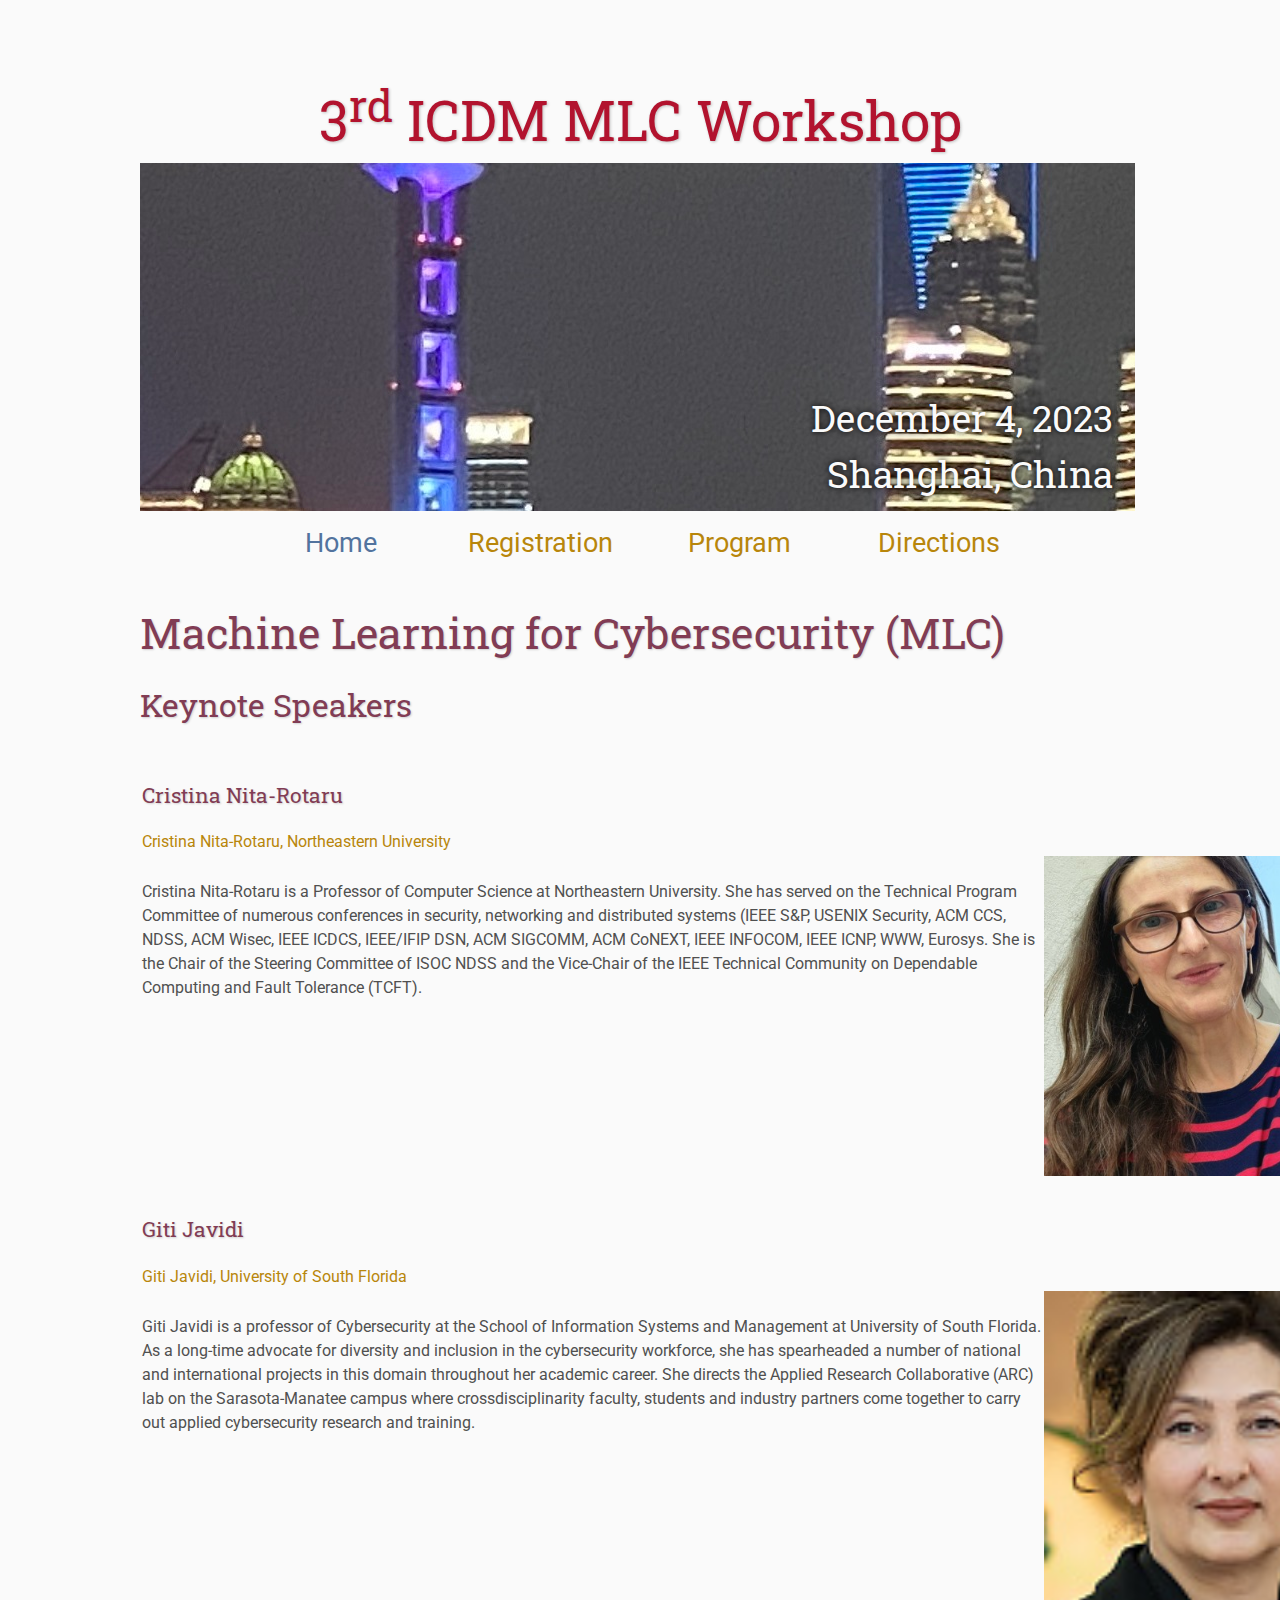
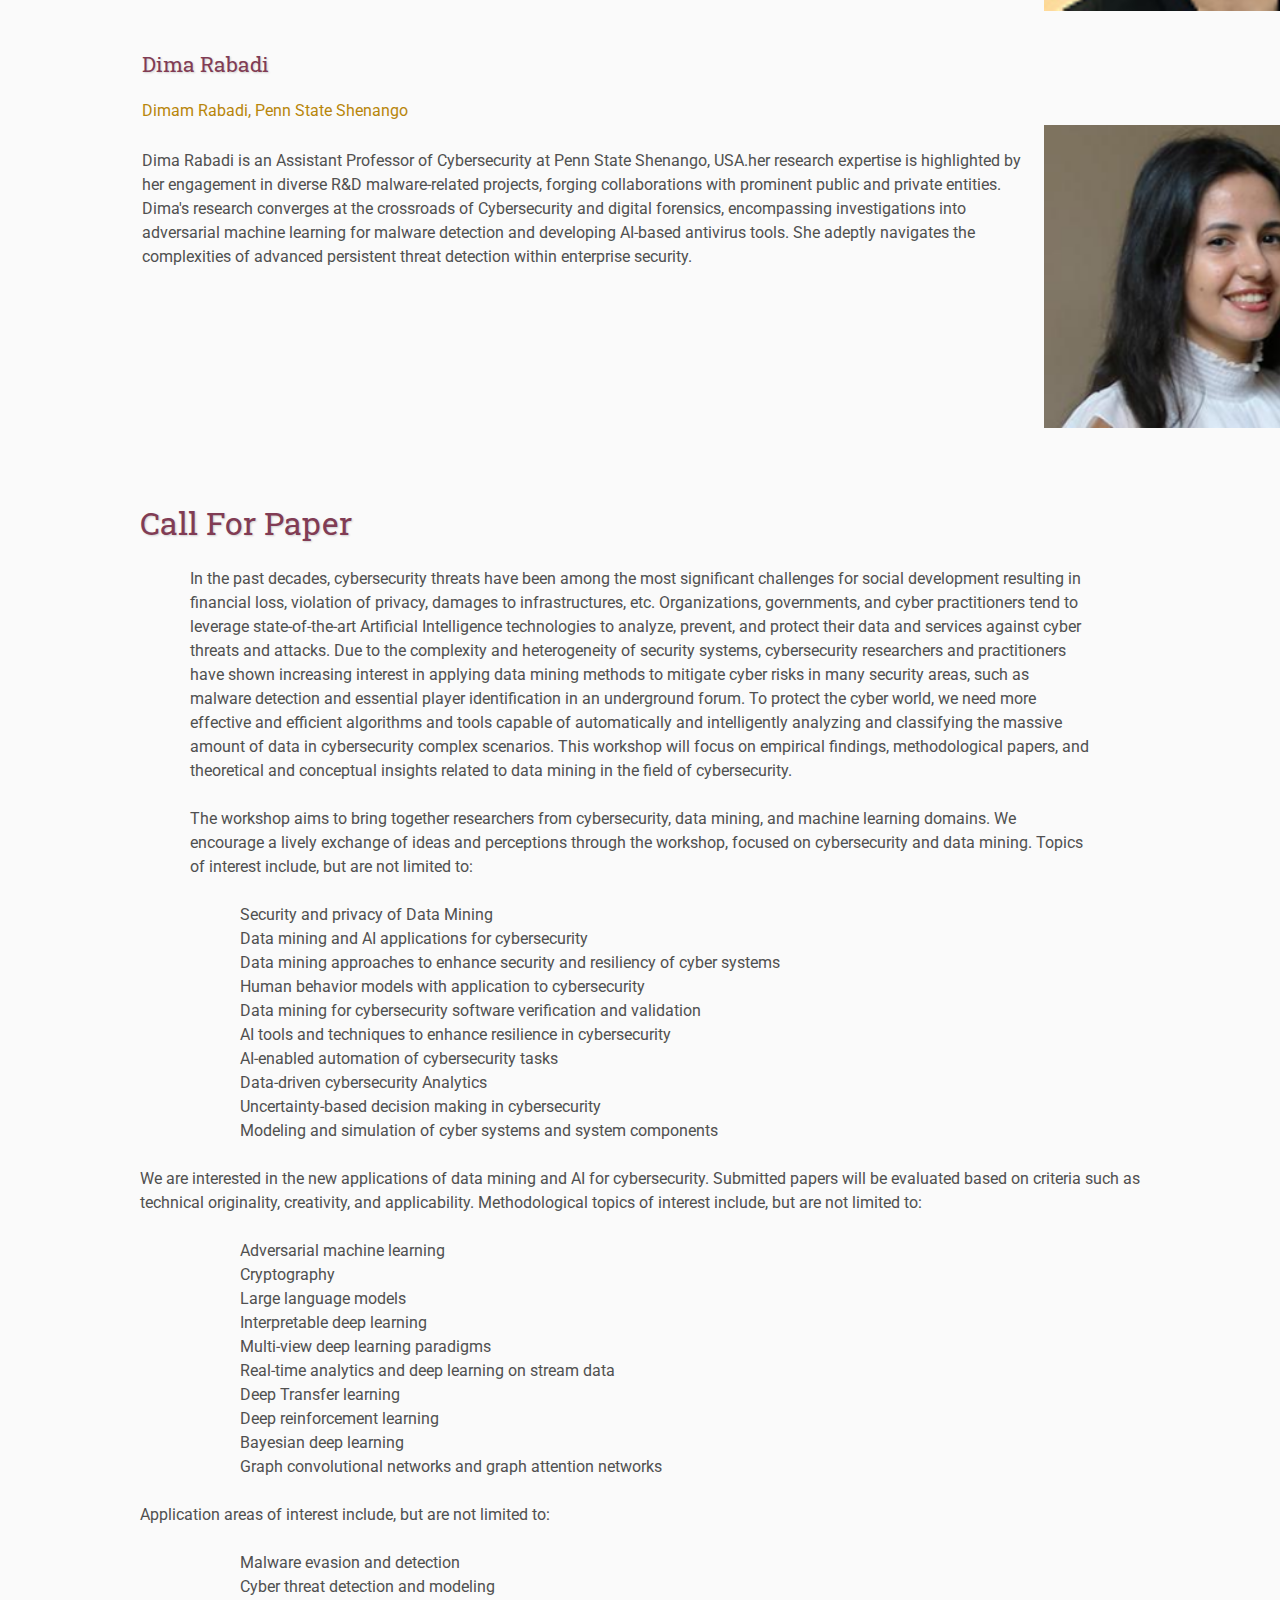
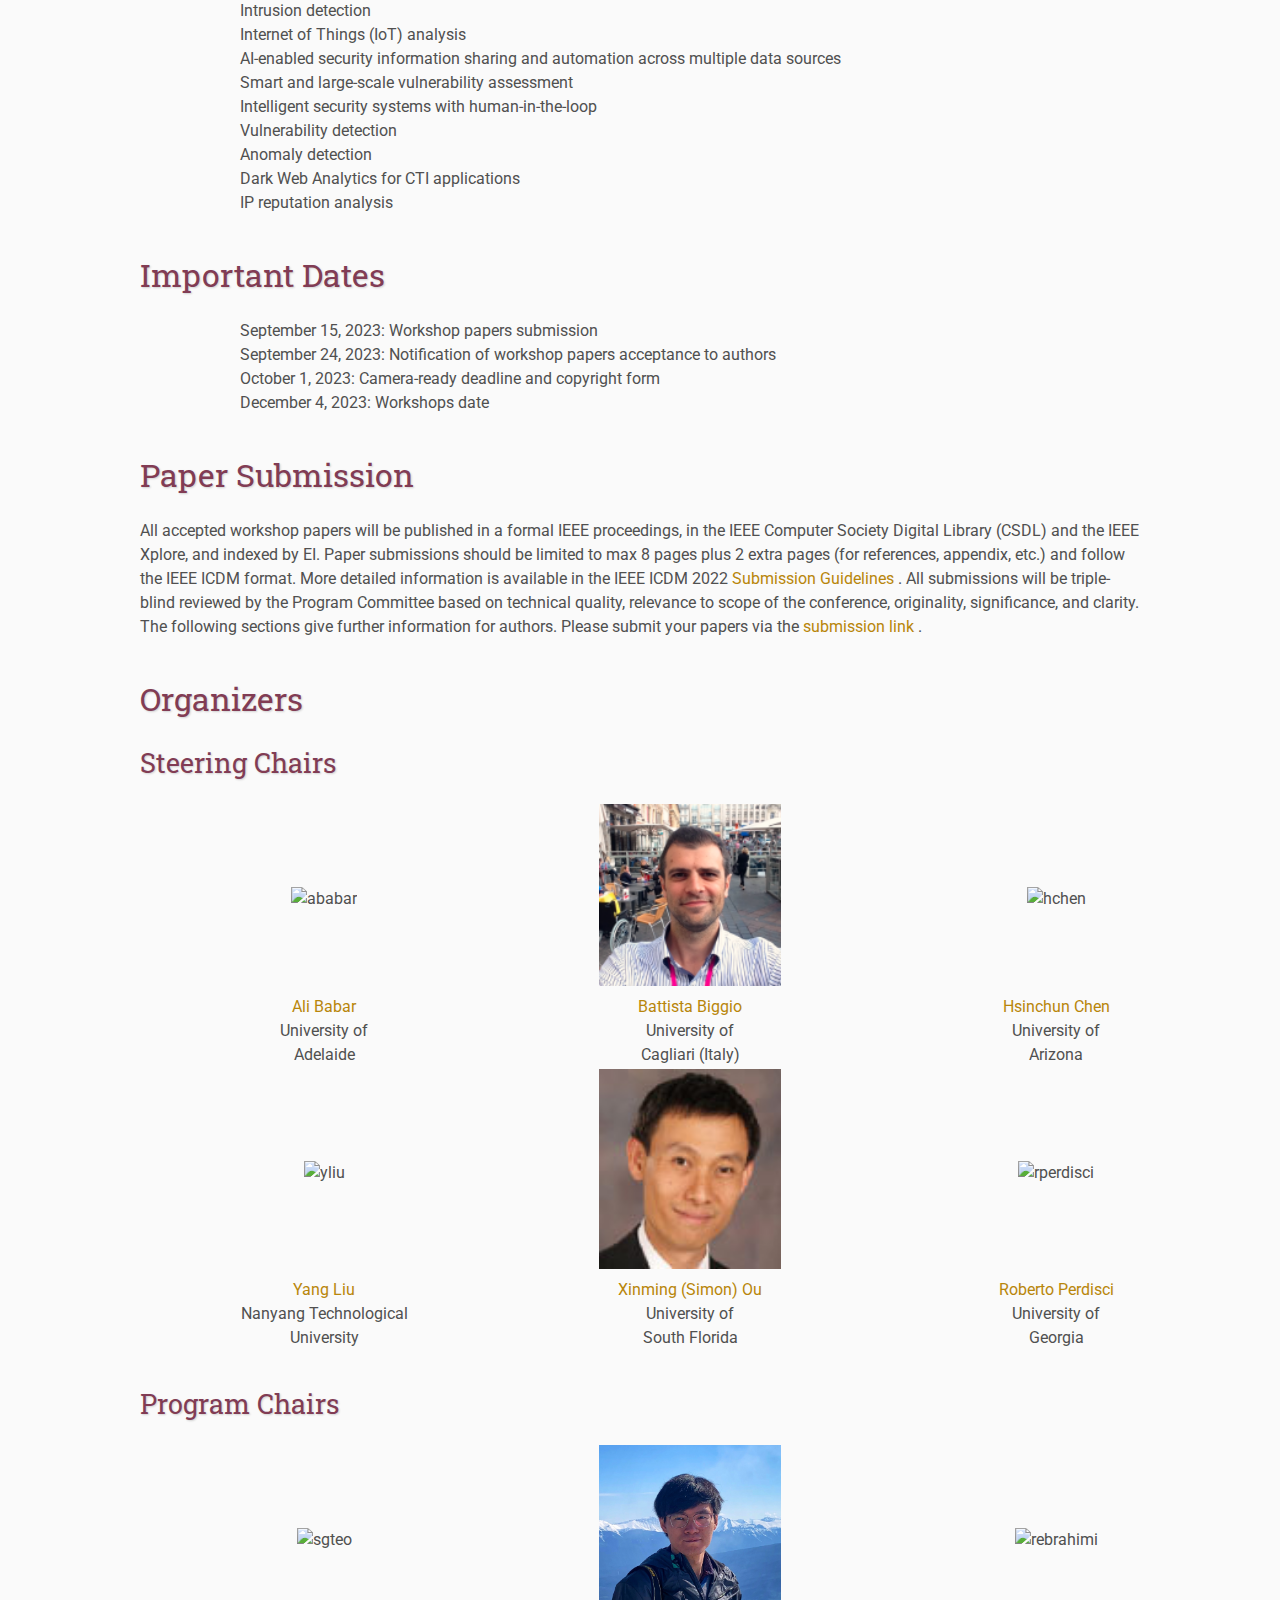
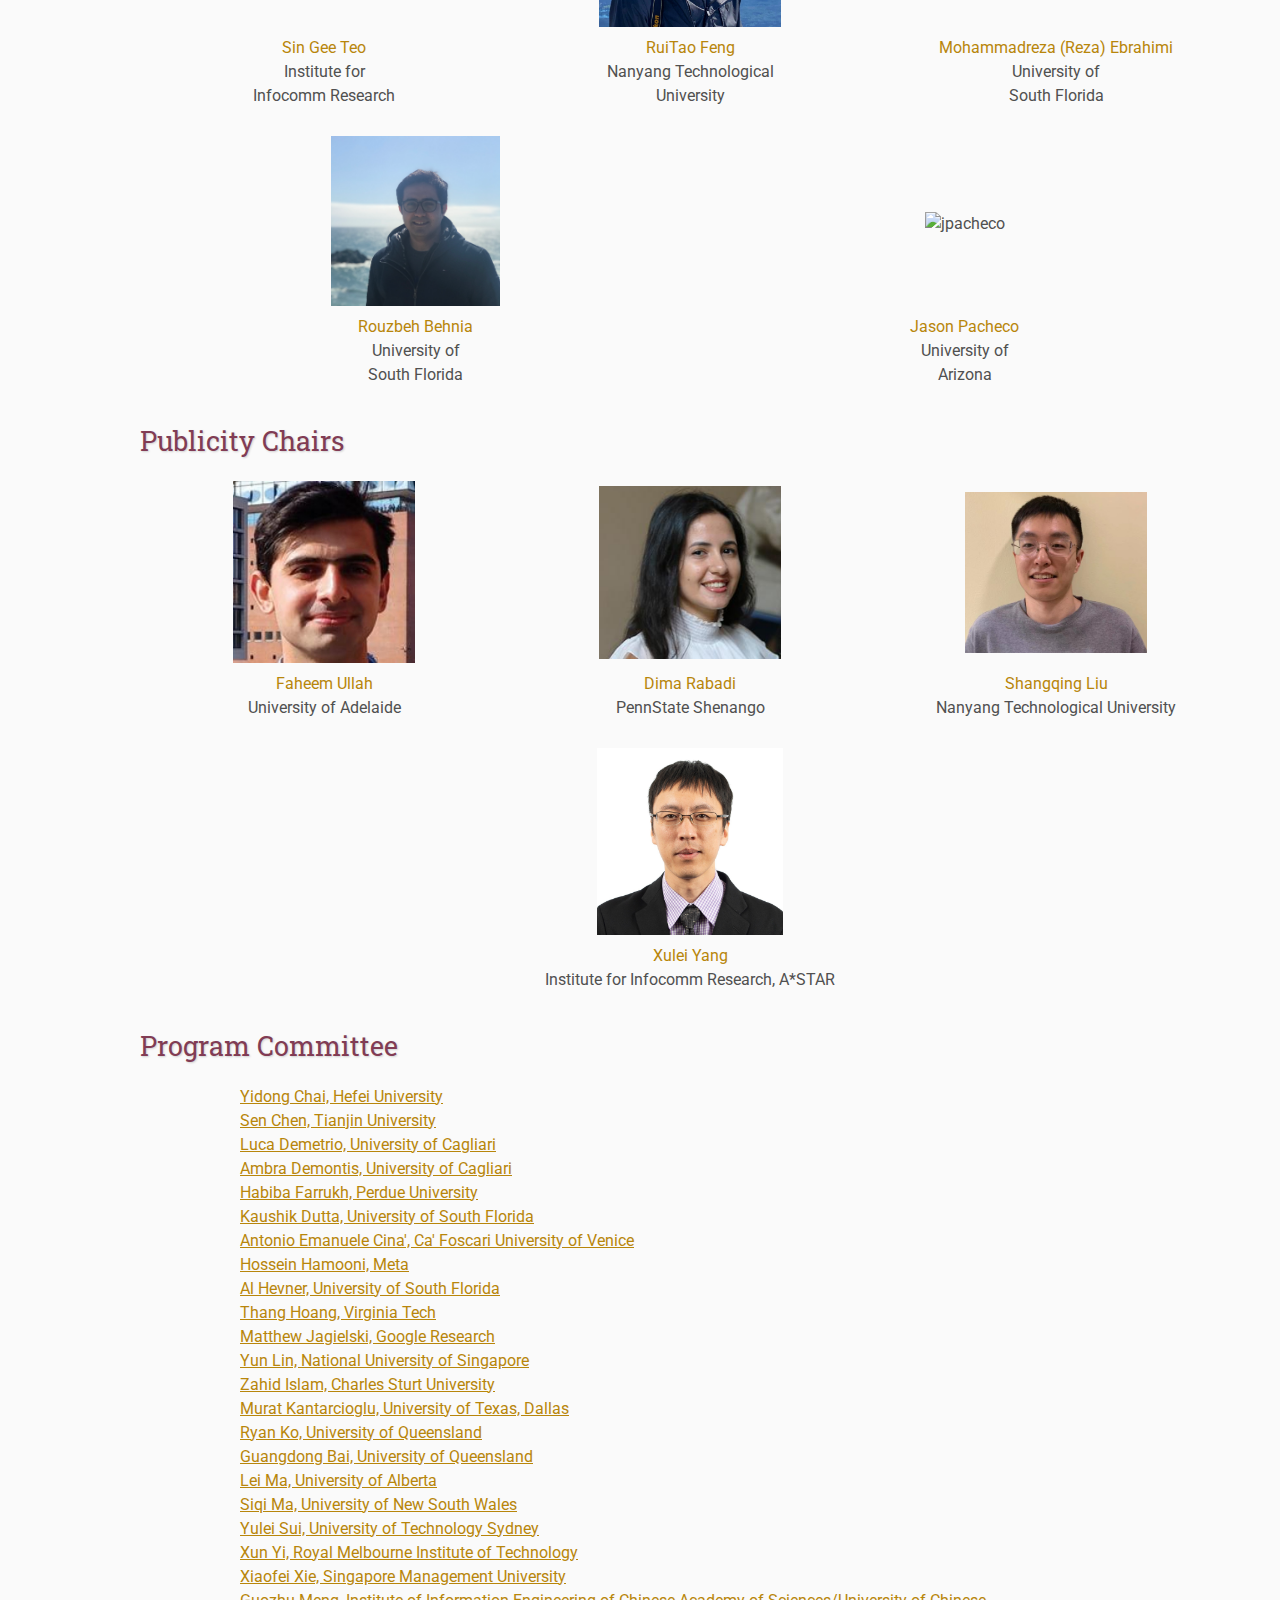
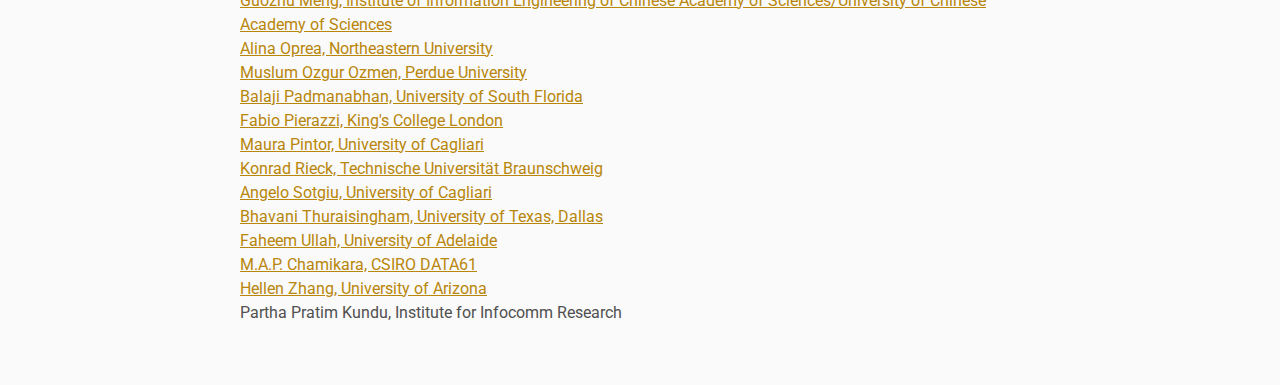
==== commit a8ac20e3: "Update index.html" ====
--- a/index.html
+++ b/index.html
@@ -13,11 +13,13 @@
 </head>
 
 <body>
+
     <div class="banner">
         <img src="assets/banner.jpg" alt="ML4Cyber Banner">
         <div class="top-left">
             <!--<h1 style="color:red;font-size:65px;">2<sup>nd</sup> ICDM MLC Workshop</h1>-->
-            <span class="title1":font-size:40px>3<sup>rd</sup> ICDM MLC Workshop</span>
+            <span class="title1" font-size:40px>3<sup>rd</sup> ICDM MLC Workshop</span>
+            <!--<span class="title3">Machine Learning for Cybersecurity (MLC)</span> <span class="year">2023</span>-->
         </div>
         <div class="bottom-right">
             December 4, 2023 <br> Shanghai, China
@@ -88,44 +90,7 @@
                 <img src="assets/gjavidi.jpg" alt="gjavidi" style=" width: 165%">
             </td>            
         </tr>
-
-        <tr>
-            <td>
-                <h4>SUI Yulei</h4>
-            </td>
-        </tr>
-        <tr>
-            <td>
-                <a href="https://yuleisui.github.io/"> Yulei Sui, University of New South Wales </a>
-            </td>
-        </tr>
-        <tr>
-            <td style="width: 50%">
-                <p>Yulei Sui is a Scientia Associate Professor at School of Computer Science and Engineering, University of New South Wales (UNSW). He is broadly interested in Program Analysis, Secure Software Engineering and Machine Learning. In particular, his research focuses on building open-source frameworks for static analysis and verification techniques to improve the reliability and security of modern software systems. His recent interest lies at the intersection of programming languages, natural languages and machine learning. Specifically, his current research projects include secure machine learning, software analysis and verification for bug detection through data mining and deep learning. </p>
-            </td>
-            <td class="sponsor">
-                <img src="assets/yulei.png" alt="yulei" style=" width: 165%">
-            </td>
-        </tr>
-
-        <tr>
-            <td>
-                <h4>LIN Yun</h4>
-            </td>
-        </tr>
-        <tr>
-            <td>
-                <a href="http://linyun.info/index.html"> LIN Yun, Shanghai Jiao Tong University </a>
-            </td>
-        </tr>
-        <tr>
-            <td style="width: 50%">
-                <p>LIN Yun is an Associate Professor in Department of Computer Science and Engineering, Shanghai Jiao Tong University. Before joining SJTU, he was a Research Assistant Professor working with Prof. Dong Jin Song in National University of Singapore. His expertise ranges from AI/software debugging and analysis (ICSE'17, ASE'18, TSE'19, AAAI'22, IJCAI'22, ISSTA'22, NeurIPS'22, ICSE'23), software testing (ESEC/FSE'21, ISSTA'20, ICSE'20, ICSE'18), malicious webpage analysis (USENIX Security'21, USENIX Security'22, USENIX Security'23), code recommendation and analyis (ICSE'14, ICSME'14, FSE'15, FSE'16, ASE'17, EMNLP'22). </p>
-            </td>
-            <td class="sponsor">
-                <img src="assets/linyun.png" alt="yun" style=" width: 165%">
-            </td>
-        </tr>
+		
 			
 		<tr>
 			<td>
@@ -146,28 +111,28 @@
                 <img src="assets/drabadi.png" alt="drabadi" style=" width: 165%">
             </td>
         </tr>
-
-
-<!--		<tr>-->
-<!--			<td>-->
-<!--				<h4>AI for Fuzzing: A Tale of Two Techniques</h4>-->
-<!--			</td>-->
-<!--		</tr>-->
-<!--		<tr>-->
-<!--			<td>-->
-<!--				<a href="https://scholar.google.com/citations?user=tuJEDb4AAAAJ&hl=en"> Yuekang Li, Nanyang Technological University </a>-->
-<!--			</td>-->
-<!--		</tr>-->
-<!--        <tr>-->
-<!--            <td style="width: 50%">-->
-<!--				<p>Fuzzing is a software testing technique for detecting vulnerabilities. It is one of the most practical security analysis techniques for detecting 0-day vulnerabilities as widely adopted by researchers and practitioners. In the meantime, AI techniques are widely used in various security analyses to improve effectiveness and efficiency. Both AI techniques and fuzzing techniques benefit from the manipulation of a big amount of data and combining them together can unleash a great potential of unveiling deeply hidden vulnerabilities. This talk will address three topics of combing AI and Fuzzing: 1) the common pitfalls of applying AI techniques for fuzzing, including the cases where AI techniques may not work well and the limitations of the AI-based approaches; 2) how to use various AI techniques to aid fuzzing from different aspects; 3) future research directions in this interdisciplinary field.</p>-->
-<!--			</td>-->
-
-<!--			<td class="sponsor">-->
-<!--                <img src="assets/yli.jpg" alt="yli" style=" width: 120%">-->
-<!--            </td>-->
-<!--        </tr>-->
-
+			
+		<!--
+		<tr>
+			<td>
+				<h4>AI for Fuzzing: A Tale of Two Techniques</h4>
+			</td>
+		</tr>
+		<tr>
+			<td>
+				<a href="https://scholar.google.com/citations?user=tuJEDb4AAAAJ&hl=en"> Yuekang Li, Nanyang Technological University </a>
+			</td>
+		</tr>
+        <tr>            
+            <td style="width: 50%">
+				<p>Fuzzing is a software testing technique for detecting vulnerabilities. It is one of the most practical security analysis techniques for detecting 0-day vulnerabilities as widely adopted by researchers and practitioners. In the meantime, AI techniques are widely used in various security analyses to improve effectiveness and efficiency. Both AI techniques and fuzzing techniques benefit from the manipulation of a big amount of data and combining them together can unleash a great potential of unveiling deeply hidden vulnerabilities. This talk will address three topics of combing AI and Fuzzing: 1) the common pitfalls of applying AI techniques for fuzzing, including the cases where AI techniques may not work well and the limitations of the AI-based approaches; 2) how to use various AI techniques to aid fuzzing from different aspects; 3) future research directions in this interdisciplinary field.</p>
+			</td>
+			
+			<td class="sponsor">
+                <img src="assets/yli.jpg" alt="yli" style=" width: 120%">
+            </td>
+        </tr>
+		-->
 
         
         <tr>
@@ -198,8 +163,10 @@
 		<li>Data-driven cybersecurity Analytics</li>
         <li>Uncertainty-based decision making in cybersecurity</li>
 		<li> Modeling and simulation of cyber systems and system components</li>
+        
     </ul>
 We are interested in the new applications of data mining and AI for cybersecurity. Submitted papers will be evaluated based on criteria such as technical originality, creativity, and applicability. Methodological topics of interest include, but are not limited to:
+
     <ul>
         <li>Adversarial machine learning</li>
 		<li>Cryptography</li>
@@ -212,6 +179,7 @@
         <li>Bayesian deep learning</li>        
 		<li>Graph convolutional networks and graph attention networks</li>
     </ul>
+
 Application areas of interest include, but are not limited to:
     <ul>
         <li>Malware evasion and detection</li>
@@ -229,7 +197,7 @@
     </p>
     <h2>Important Dates</h2>
     <ul>
-        <li>September 15 (<s>September 3</s>), 2023 : Workshop papers submission (extended)</li>
+	    <li>September 15, 2023: Workshop papers submission</li>
 	    <li>September 24, 2023: Notification of workshop papers acceptance to authors</li>
 	    <li>October 1, 2023: Camera-ready deadline and copyright form</li>
 		<li>December 4, 2023: Workshops date</li>
@@ -324,7 +292,7 @@
                 </td>
                 <td class="sponsor">
                     <a href="https://rtfeng.github.io/">RuiTao Feng</a><br>
-                    Singapore Management<br>University
+                    Nanyang Technological<br>University
                 </td>
                 <td class="sponsor">
                     <a href="https://mohammadrezaebrahimi.github.io/">Mohammadreza (Reza) Ebrahimi</a><br>
@@ -380,6 +348,7 @@
                     Nanyang Technological University
                 </td>
             </tr>
+			
 			<table class="sponsors">
 				<tr>
 					<td class="sponsor">
@@ -397,44 +366,50 @@
     
     <h3>Program Committee</h3>
     <ul>
+       
         <li><a href="https://www.researchgate.net/profile/Yidong-Chai-2">Yidong Chai, Hefei University</a></li>
+		<!-- <li><a href="https://people.cs.vt.edu/~irchen/">Ing-Ray Chen, Virginia Tech</a></li>-->
         <li><a href="https://sen-chen.github.io/"> Sen Chen, Tianjin University</a></li>
         <li><a href="https://pralab.diee.unica.it/en/LucaDemetrio">Luca Demetrio, University of Cagliari</a></li>
         <li><a href="https://pralab.diee.unica.it/en/AmbraDemontis">Ambra Demontis, University of Cagliari</a></li>
-        <li><a href="https://habiba-farrukh.github.io">Habiba Farrukh, Perdue University</a></li>
+		<li><a href="https://habiba-farrukh.github.io">Habiba Farrukh, Perdue University</a></li>
+        <!--<li><a href="https://unidirectory.auckland.ac.nz/profile/g-dobbie"> Gillian Dobbie, The University of Auckland</a></li>-->
         <li><a href="https://www.usf.edu/business/about/bios/dutta-kaushik.aspx">Kaushik Dutta, University of South Florida</a></li>
         <li><a href="https://www.unive.it/data/people/21670393">Antonio Emanuele Cina', Ca' Foscari University of Venice</a></li>
-        <li><a href="https://scholar.google.com/citations?user=eiaNC6gAAAAJ&hl=en"> Hossein Hamooni, Meta</a></li>
+		<li><a href="https://scholar.google.com/citations?user=eiaNC6gAAAAJ&hl=en"> Hossein Hamooni, Meta</a></li>
         <li><a href="https://www.usf.edu/business/about/bios/hevner-alan.aspx"> Al Hevner, University of South Florida</a></li>
-        <li><a href="https://thanghoang.github.io"> Thang Hoang, Virginia Tech</a></li>
-        <li><a href="https://jagielski.github.io"> Matthew Jagielski, Google Research</a></li>
-        <li><a href="http://linyun.info/index.html"> Yun Lin, Shanghai Jiao Tong University</a></li>
+		<li><a href="https://thanghoang.github.io"> Thang Hoang, Virginia Tech</a></li>
+		<li><a href="https://jagielski.github.io"> Matthew Jagielski, Google Research</a></li>
+        <li><a href="http://linyun.info/index.html"> Yun Lin, National University of Singapore</a></li>
         <li><a href="https://bjbs.csu.edu.au/schools/computing-mathematics-engineering/staff/profiles/professorial-staff/zahidul-islam">Zahid Islam, Charles Sturt University</a></li>
         <li><a href="https://personal.utdallas.edu/~muratk/">Murat Kantarcioglu, University of Texas, Dallas</a></li>
-        <li><a href="https://researchers.uq.edu.au/researcher/23784"> Ryan Ko, University of Queensland</a></li>
+        <li><a href="https://researchers.uq.edu.au/researcher/23784"> Ryan Ko, University of Queensland</li>
         <li><a href="https://baigd.github.io/"> Guangdong Bai, University of Queensland</a></li>
-        <li><a href="https://research.unsw.edu.au/people/dr-arash-shaghaghi"> Arash Shaghaghi, University of New South Wales</a></li>
-        <li><a href="https://yuleisui.github.io/"> Yulei Sui, University of New South Wales</a></li>
-        <li><a href="https://thepatrickstar.github.io/"> Yuekang Li, University of New South Wales</a></li>
-        <li><a href="https://cenzhang.github.io/"> Cen Zhang, Nanyang Technological University</a></li>
-        <li><a href="https://lindsey98.github.io/liuruofan//"> Ruofan Liu, National University of Singapore</a></li>
         <li><a href="https://malei.xyz"> Lei Ma, University of Alberta</a></li>
+        <li><a href="https://siqima.me/"> Siqi Ma, University of New South Wales</a></li>
+        <li><a href="https://yuleisui.github.io/"> Yulei Sui, University of Technology Sydney</a></li>
         <li><a href="https://www.rmit.edu.au/contact/staff-contacts/academic-staff/y/yi-professor-xun"> Xun Yi, Royal Melbourne Institute of Technology</a></li>
         <li><a href="https://xiaofeixie.bitbucket.io/"> Xiaofei Xie, Singapore Management University</a></li>
         <li><a href="https://impillar.github.io/"> Guozhu Meng, Institute of Information Engineering of Chinese Academy of Sciences/University of Chinese Academy of Sciences</a></li>
         <li><a href="https://www.khoury.northeastern.edu/people/alina-oprea/"> Alina Oprea, Northeastern University</a></li>
-        <li><a href="https://ozgurozmen.github.io/"> Muslum Ozgur Ozmen, Perdue University </a></li>
+		<li><a href="https://ozgurozmen.github.io/"> Muslum Ozgur Ozmen, Perdue University </a></li>
         <li><a href="https://www.usf.edu/business/about/bios/padmanabhan-balaji.aspx"> Balaji Padmanabhan, University of South Florida</a></li>
         <li><a href="https://fabio.pierazzi.com/">Fabio Pierazzi, King's College London</a></li>
         <li><a href="https://maurapintor.github.io/">Maura Pintor, University of Cagliari</a></li>
         <li><a href="https://www.tu-braunschweig.de/en/sec/team/rieck"> Konrad Rieck, Technische Universität Braunschweig</a></li>
-        <li><a href="https://scholar.google.com/citations?user=7nNieGwAAAAJ&hl=it"> Angelo Sotgiu, University of Cagliari</a></li>
-        <li><a href="https://personal.utdallas.edu/~bhavani.thuraisingham/"> Bhavani Thuraisingham, University of Texas, Dallas</a></li>
+		<li><a href="https://scholar.google.com/citations?user=7nNieGwAAAAJ&hl=it"> Angelo Sotgiu, University of Cagliari</a></li>
+		<li><a href="https://personal.utdallas.edu/~bhavani.thuraisingham/"> Bhavani Thuraisingham, University of Texas, Dallas</a></li>
         <li><a href="https://www.faheemullah.com/">Faheem Ullah, University of Adelaide</a></li>
         <li><a href="https://sci.pdn.ac.lk/scs/staff/contactChamikara.php">M.A.P. Chamikara, CSIRO DATA61</a></li>
         <li><a href="https://www.math.arizona.edu/people/haozhang">Hellen Zhang, University of Arizona</a></li>
         <li>Partha Pratim Kundu, Institute for Infocomm Research</li>
     </ul>
+    
+    <!--<footer>
+        &copy; Conference Organizers
+        &nbsp;|&nbsp; Design by <a href="https://github.com/mikepierce">Mike Pierce</a>
+    </footer>>
+
 </body>
 </html>
 
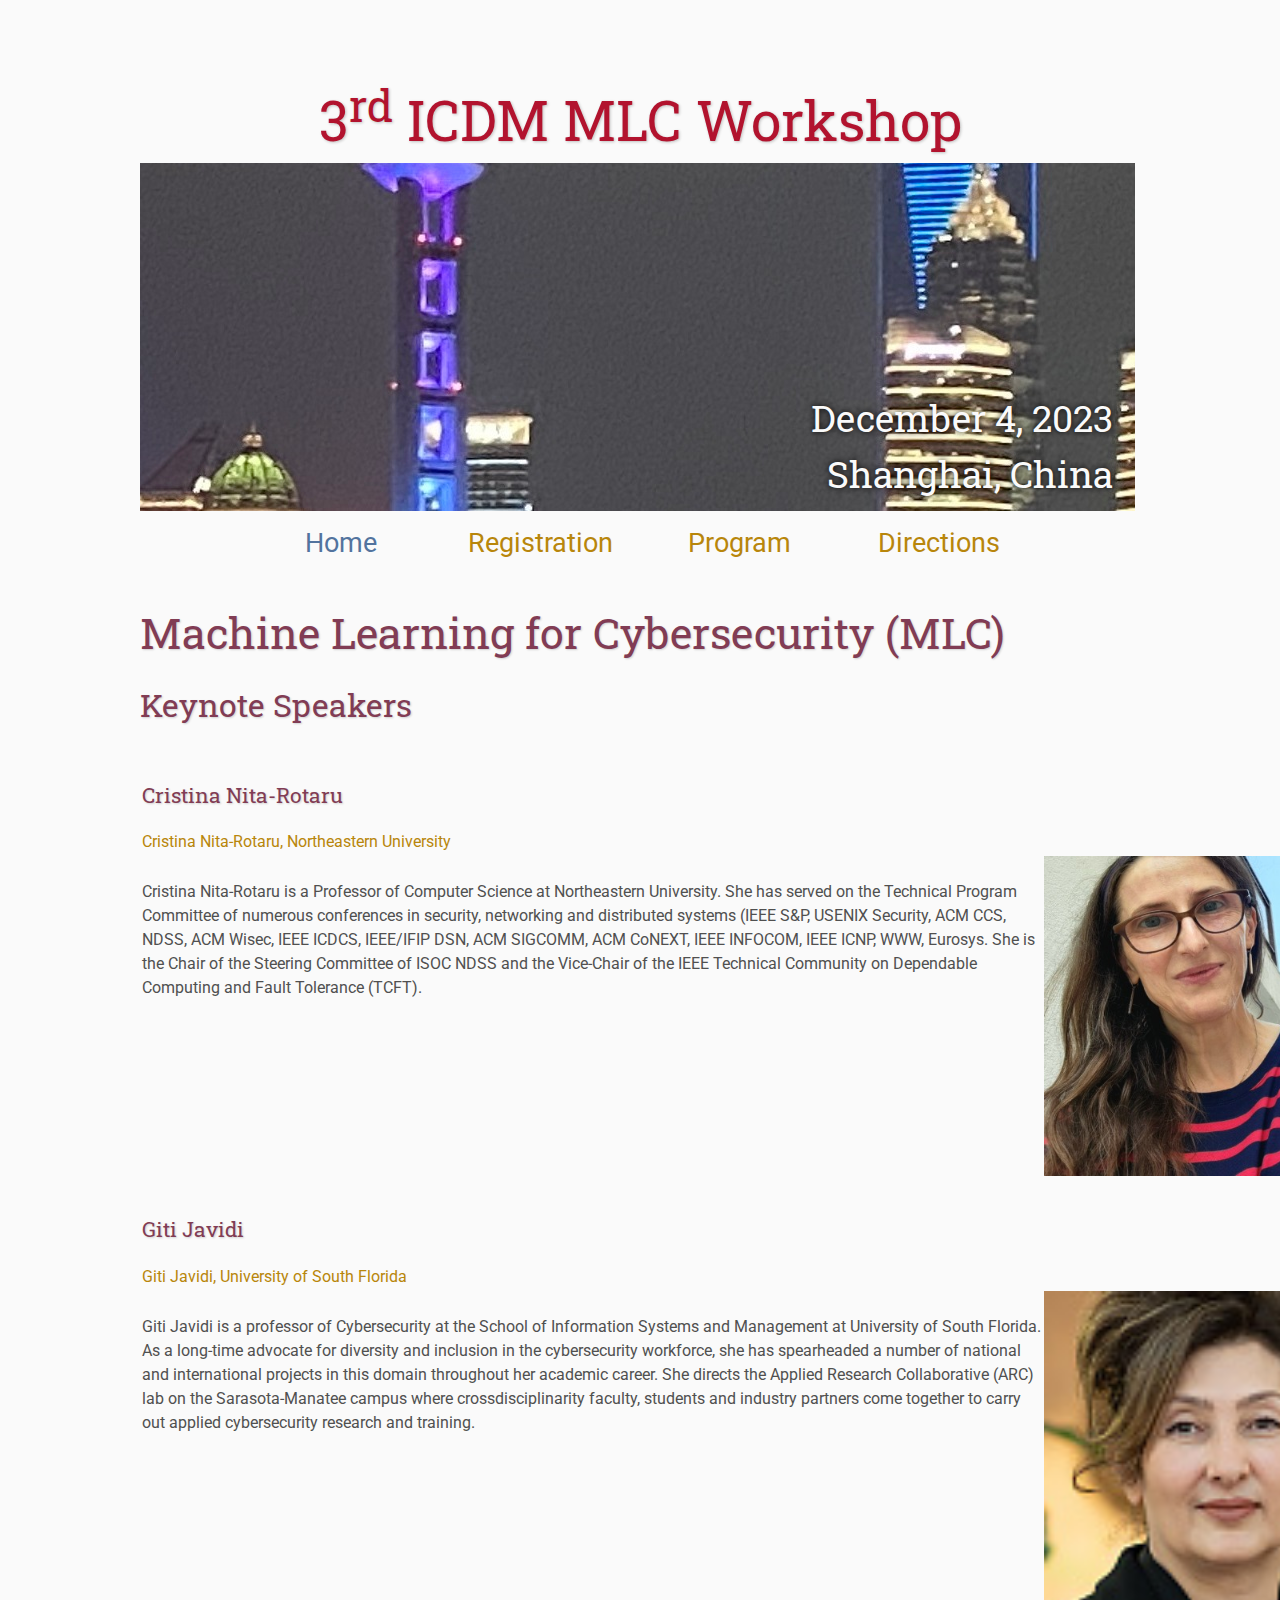
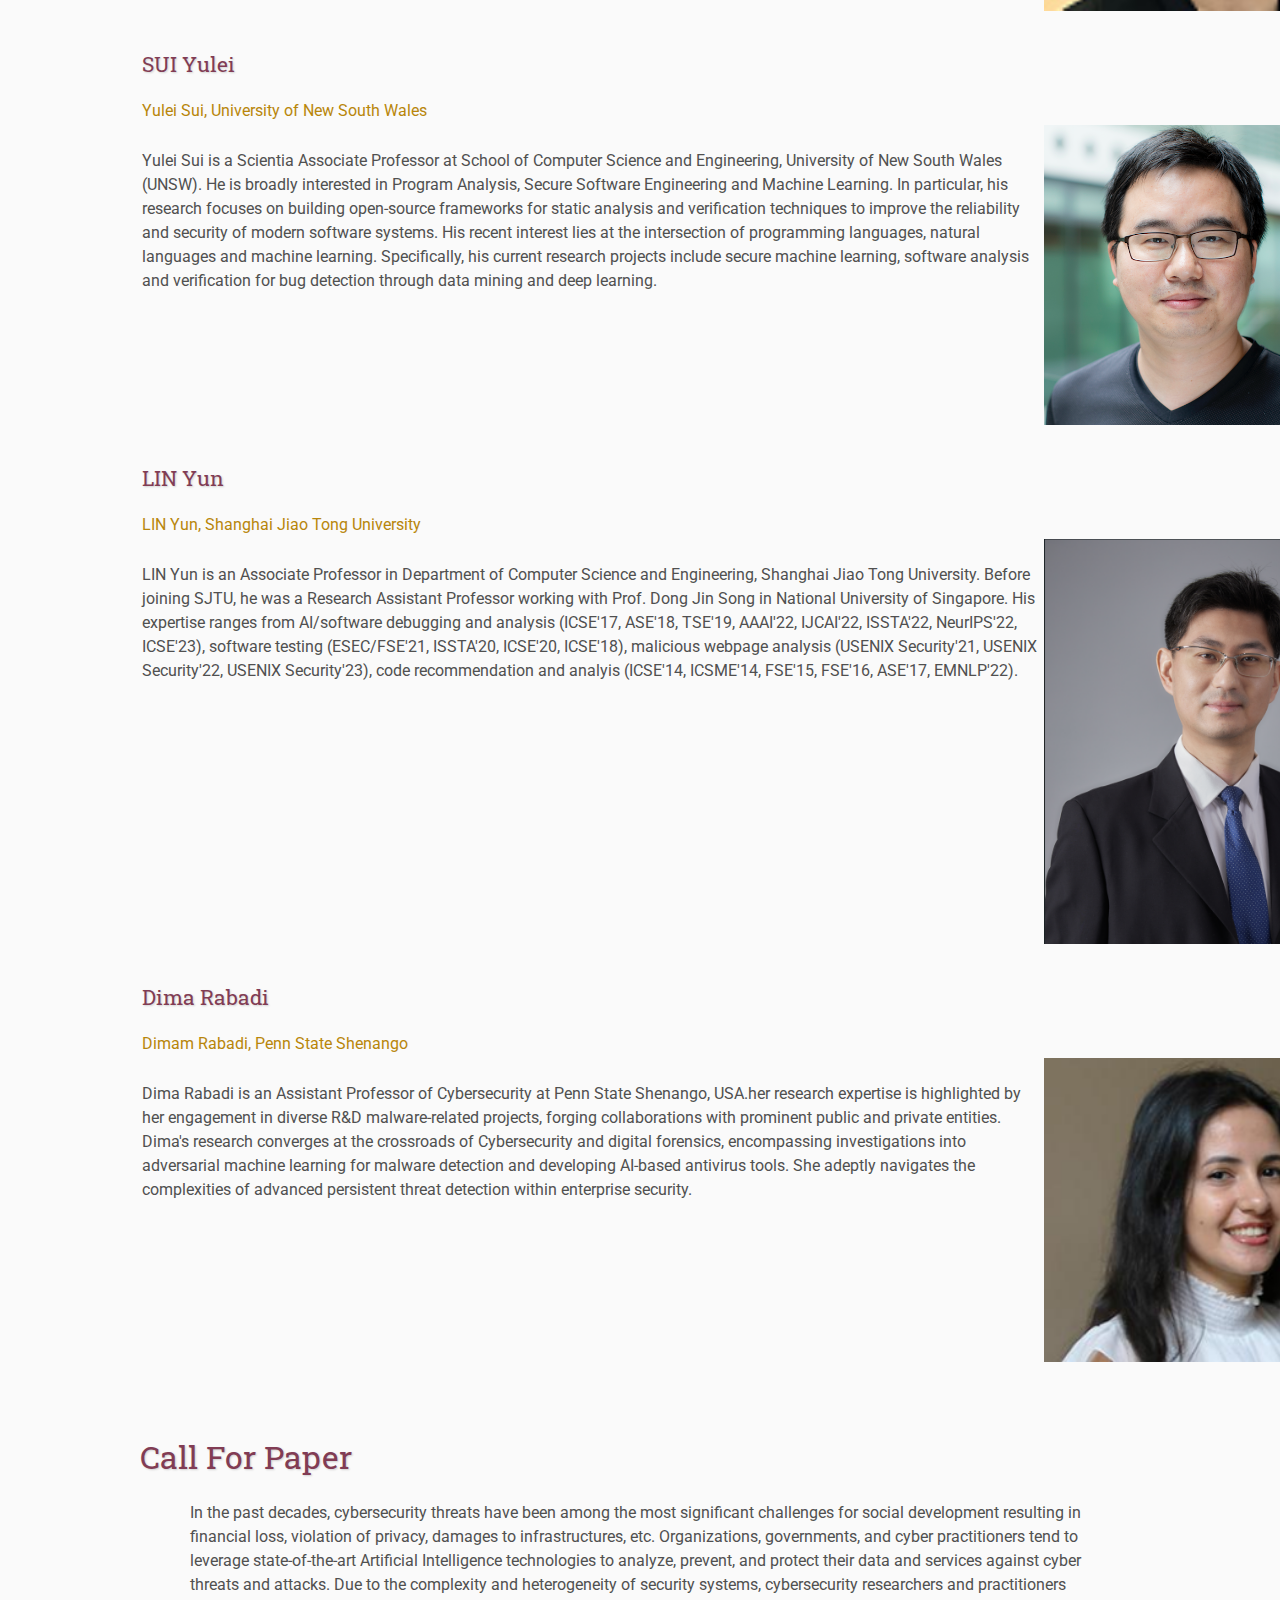
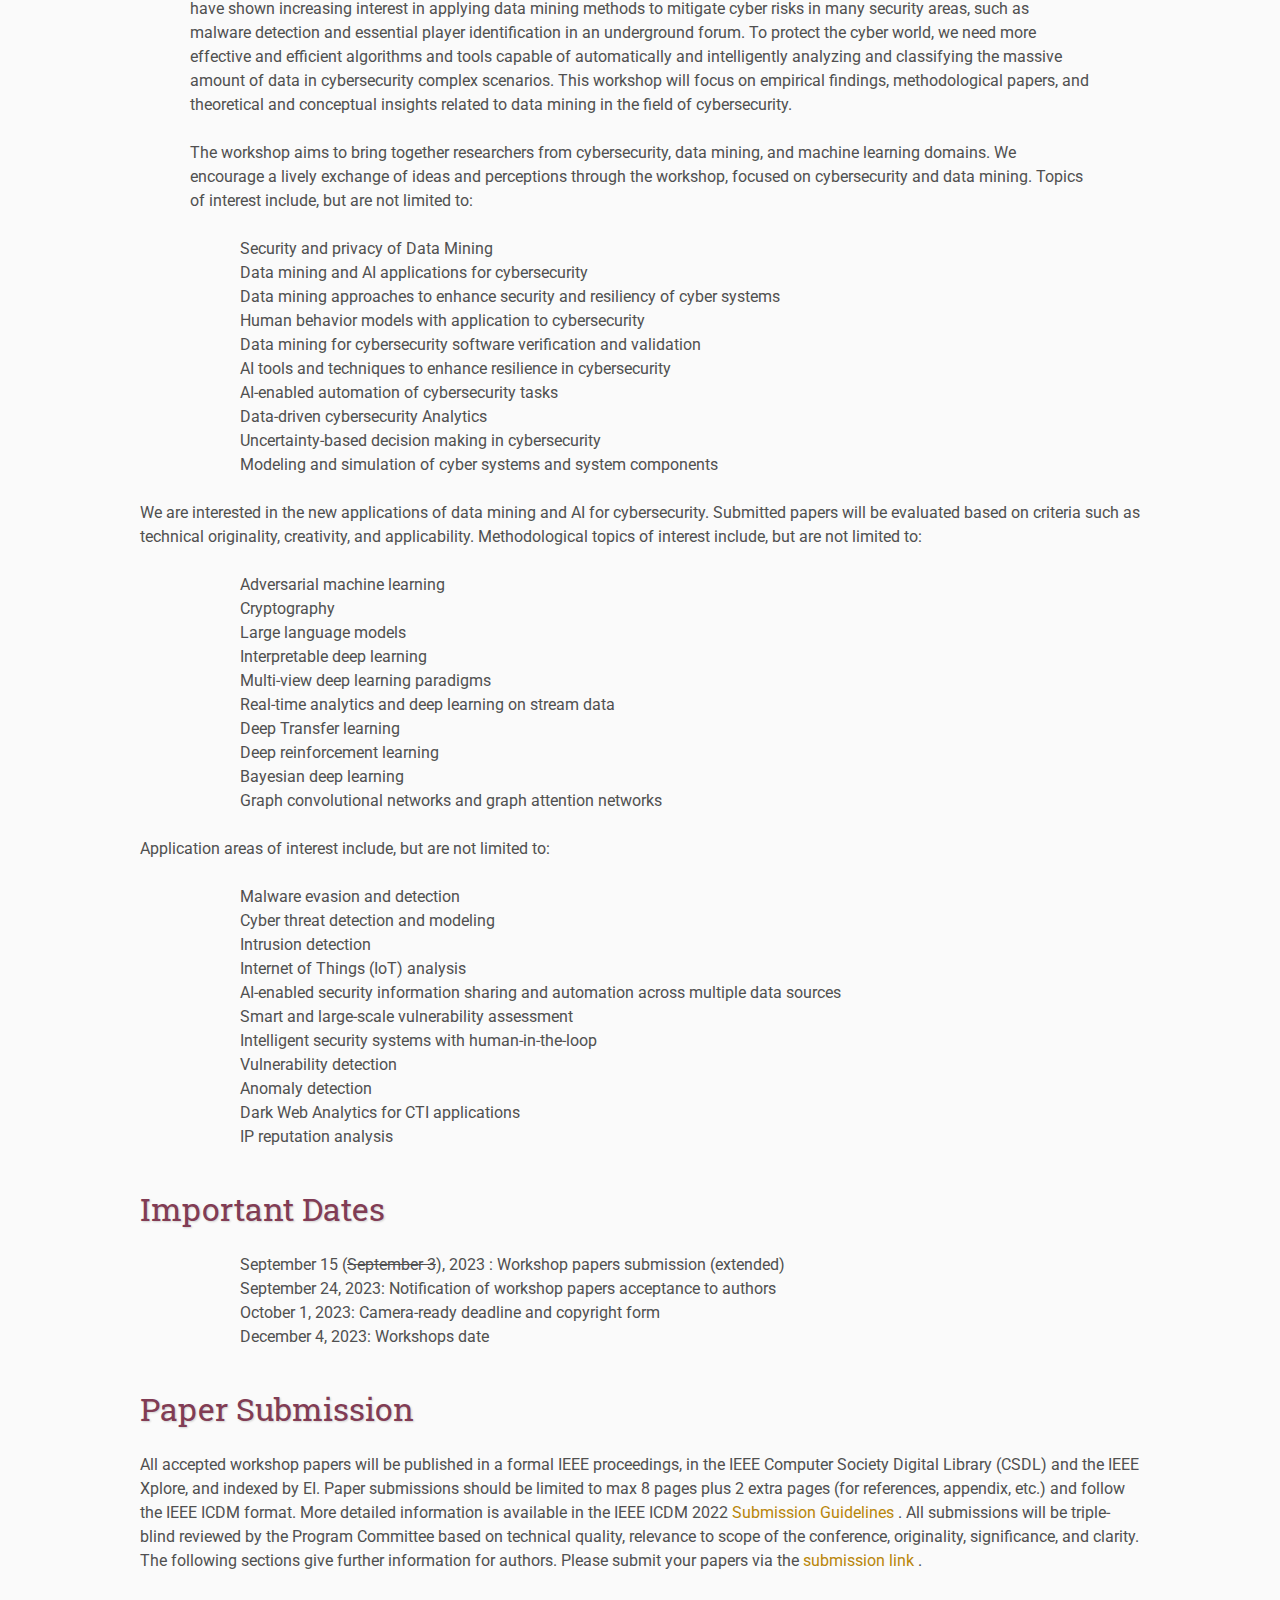
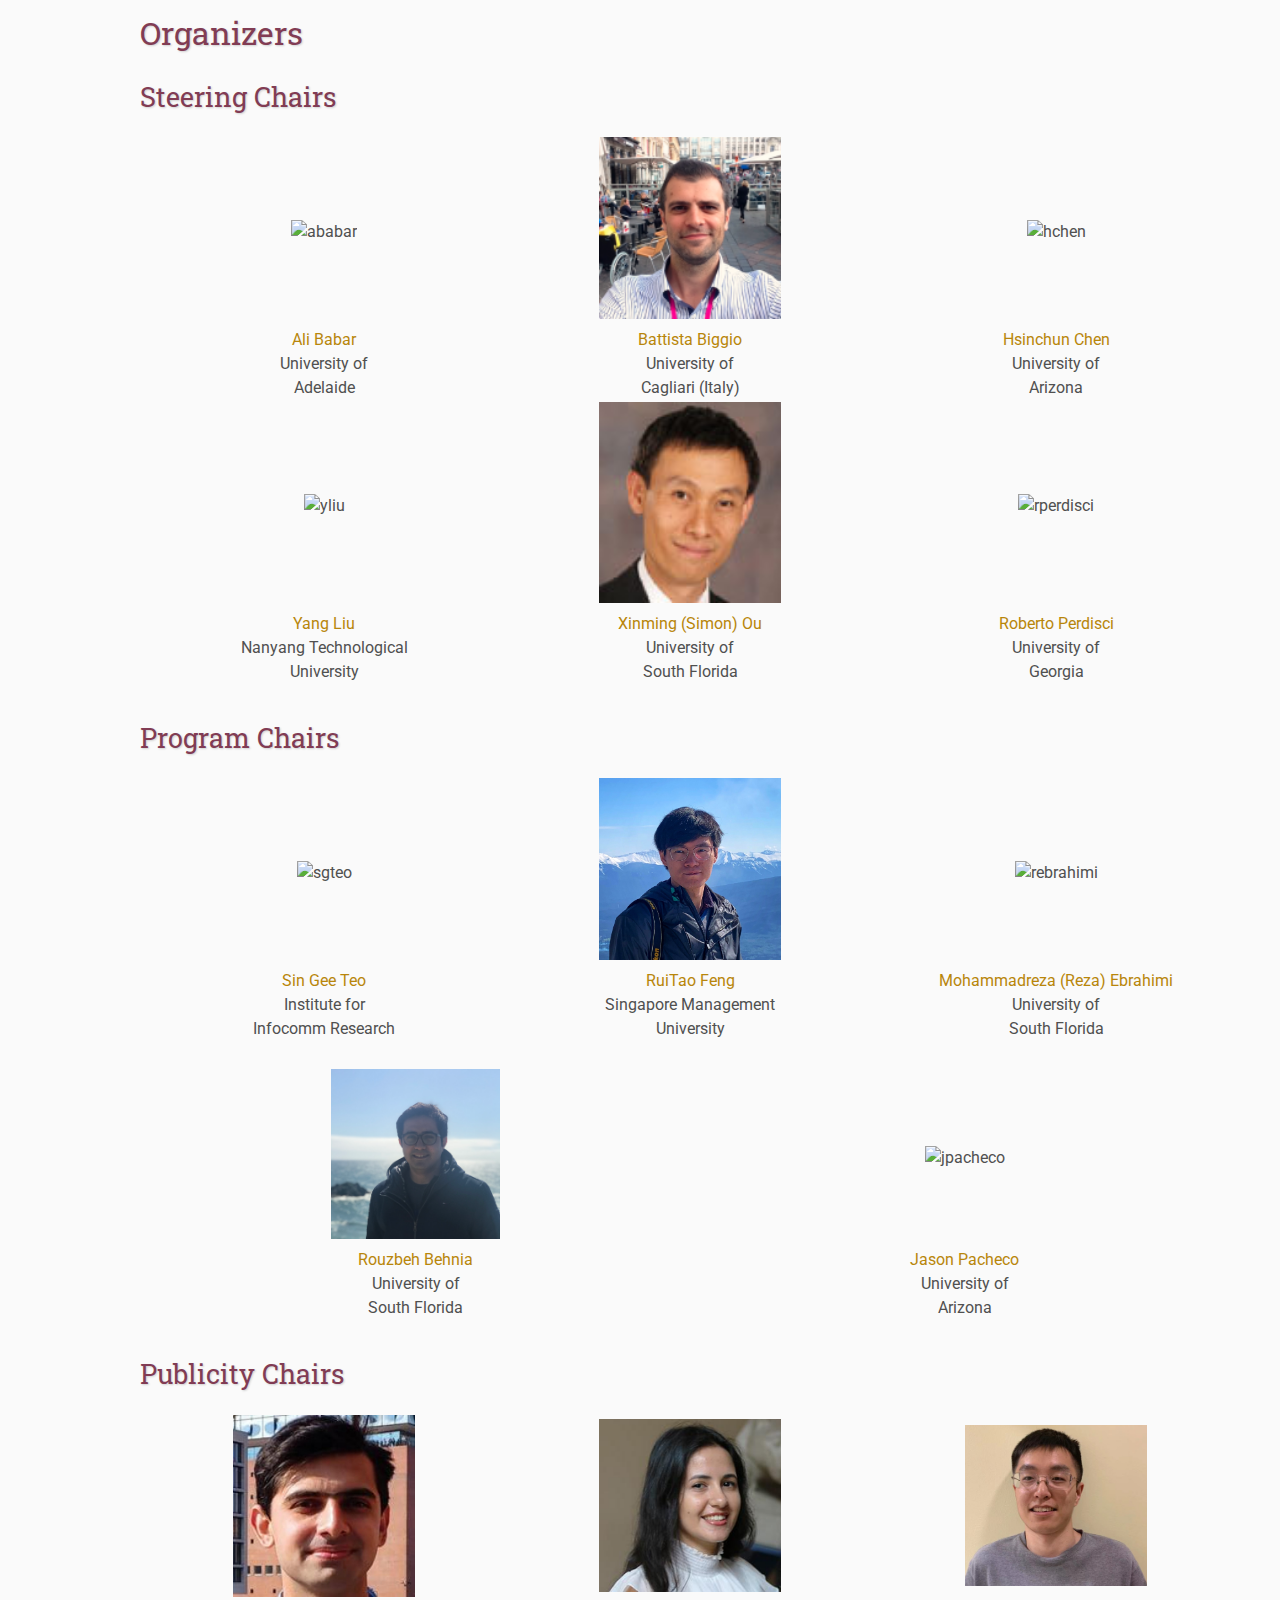
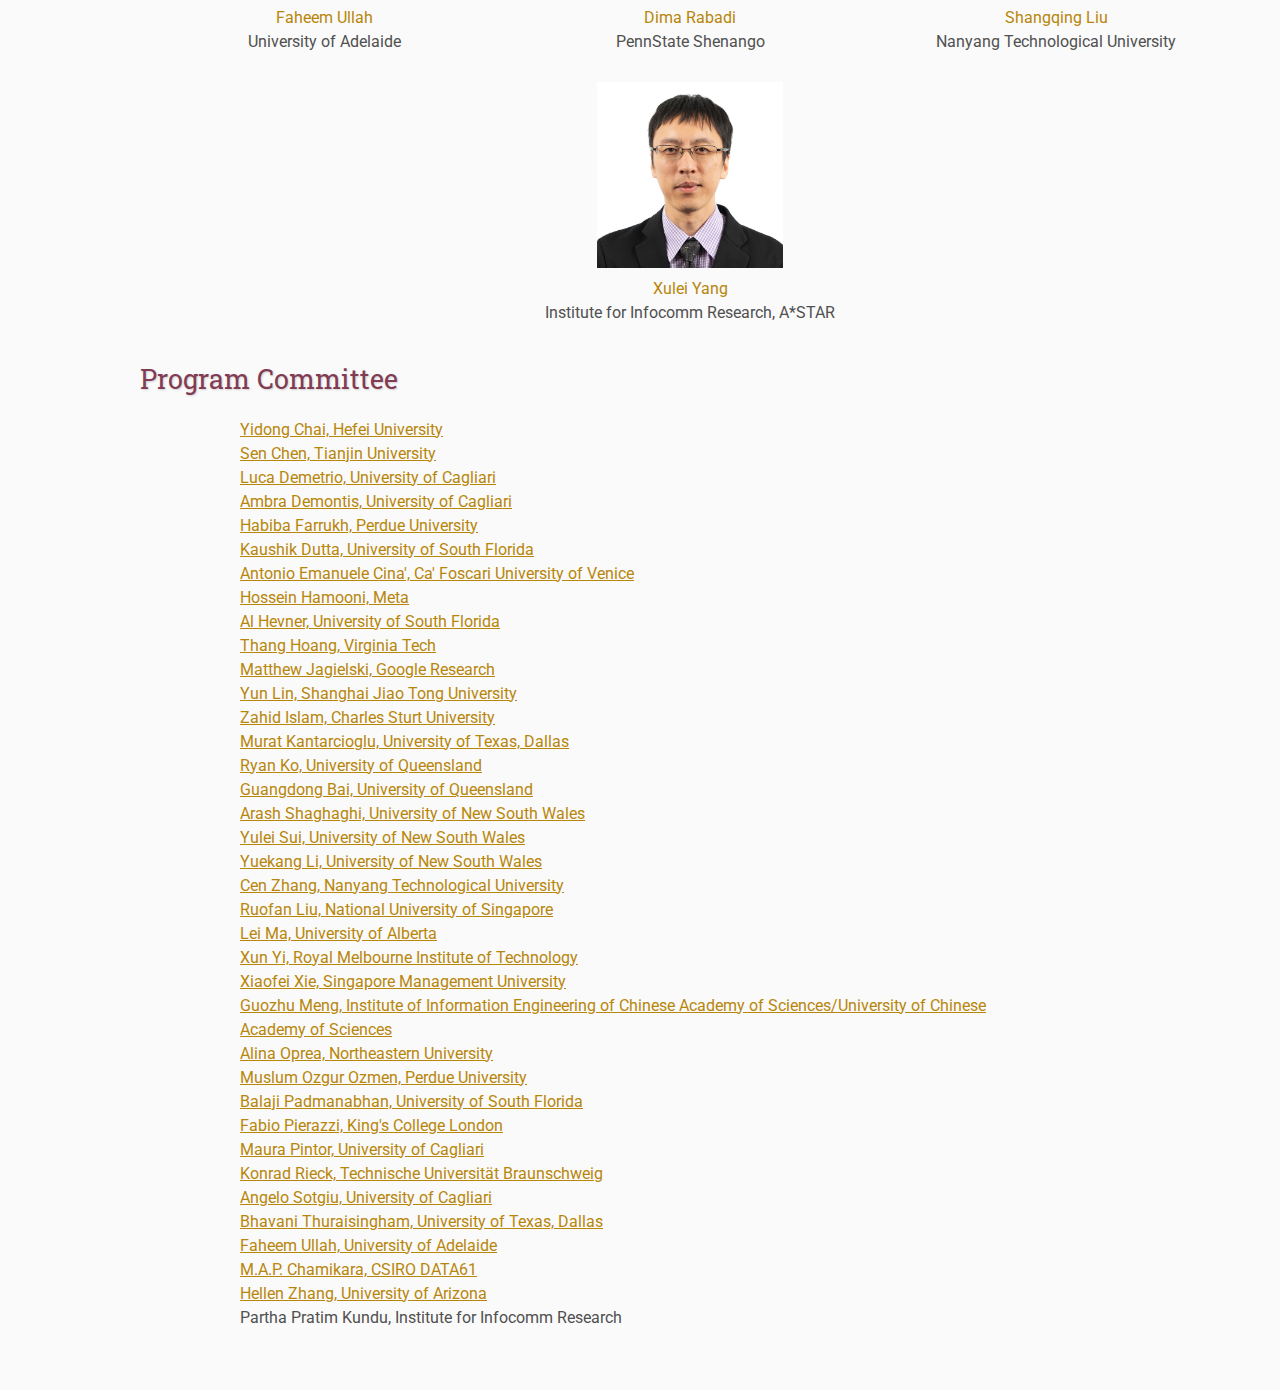
==== commit d60dabcc: "Merge branch 'master' of https://github.com/ML4Cyber/23" ====
--- a/index.html
+++ b/index.html
@@ -13,13 +13,11 @@
 </head>
 
 <body>
-
     <div class="banner">
         <img src="assets/banner.jpg" alt="ML4Cyber Banner">
         <div class="top-left">
             <!--<h1 style="color:red;font-size:65px;">2<sup>nd</sup> ICDM MLC Workshop</h1>-->
-            <span class="title1" font-size:40px>3<sup>rd</sup> ICDM MLC Workshop</span>
-            <!--<span class="title3">Machine Learning for Cybersecurity (MLC)</span> <span class="year">2023</span>-->
+            <span class="title1":font-size:40px>3<sup>rd</sup> ICDM MLC Workshop</span>
         </div>
         <div class="bottom-right">
             December 4, 2023 <br> Shanghai, China
@@ -90,7 +88,44 @@
                 <img src="assets/gjavidi.jpg" alt="gjavidi" style=" width: 165%">
             </td>            
         </tr>
-		
+
+        <tr>
+            <td>
+                <h4>SUI Yulei</h4>
+            </td>
+        </tr>
+        <tr>
+            <td>
+                <a href="https://yuleisui.github.io/"> Yulei Sui, University of New South Wales </a>
+            </td>
+        </tr>
+        <tr>
+            <td style="width: 50%">
+                <p>Yulei Sui is a Scientia Associate Professor at School of Computer Science and Engineering, University of New South Wales (UNSW). He is broadly interested in Program Analysis, Secure Software Engineering and Machine Learning. In particular, his research focuses on building open-source frameworks for static analysis and verification techniques to improve the reliability and security of modern software systems. His recent interest lies at the intersection of programming languages, natural languages and machine learning. Specifically, his current research projects include secure machine learning, software analysis and verification for bug detection through data mining and deep learning. </p>
+            </td>
+            <td class="sponsor">
+                <img src="assets/yulei.png" alt="yulei" style=" width: 165%">
+            </td>
+        </tr>
+
+        <tr>
+            <td>
+                <h4>LIN Yun</h4>
+            </td>
+        </tr>
+        <tr>
+            <td>
+                <a href="http://linyun.info/index.html"> LIN Yun, Shanghai Jiao Tong University </a>
+            </td>
+        </tr>
+        <tr>
+            <td style="width: 50%">
+                <p>LIN Yun is an Associate Professor in Department of Computer Science and Engineering, Shanghai Jiao Tong University. Before joining SJTU, he was a Research Assistant Professor working with Prof. Dong Jin Song in National University of Singapore. His expertise ranges from AI/software debugging and analysis (ICSE'17, ASE'18, TSE'19, AAAI'22, IJCAI'22, ISSTA'22, NeurIPS'22, ICSE'23), software testing (ESEC/FSE'21, ISSTA'20, ICSE'20, ICSE'18), malicious webpage analysis (USENIX Security'21, USENIX Security'22, USENIX Security'23), code recommendation and analyis (ICSE'14, ICSME'14, FSE'15, FSE'16, ASE'17, EMNLP'22). </p>
+            </td>
+            <td class="sponsor">
+                <img src="assets/linyun.png" alt="yun" style=" width: 165%">
+            </td>
+        </tr>
 			
 		<tr>
 			<td>
@@ -111,28 +146,28 @@
                 <img src="assets/drabadi.png" alt="drabadi" style=" width: 165%">
             </td>
         </tr>
-			
-		<!--
-		<tr>
-			<td>
-				<h4>AI for Fuzzing: A Tale of Two Techniques</h4>
-			</td>
-		</tr>
-		<tr>
-			<td>
-				<a href="https://scholar.google.com/citations?user=tuJEDb4AAAAJ&hl=en"> Yuekang Li, Nanyang Technological University </a>
-			</td>
-		</tr>
-        <tr>            
-            <td style="width: 50%">
-				<p>Fuzzing is a software testing technique for detecting vulnerabilities. It is one of the most practical security analysis techniques for detecting 0-day vulnerabilities as widely adopted by researchers and practitioners. In the meantime, AI techniques are widely used in various security analyses to improve effectiveness and efficiency. Both AI techniques and fuzzing techniques benefit from the manipulation of a big amount of data and combining them together can unleash a great potential of unveiling deeply hidden vulnerabilities. This talk will address three topics of combing AI and Fuzzing: 1) the common pitfalls of applying AI techniques for fuzzing, including the cases where AI techniques may not work well and the limitations of the AI-based approaches; 2) how to use various AI techniques to aid fuzzing from different aspects; 3) future research directions in this interdisciplinary field.</p>
-			</td>
-			
-			<td class="sponsor">
-                <img src="assets/yli.jpg" alt="yli" style=" width: 120%">
-            </td>
-        </tr>
-		-->
+
+
+<!--		<tr>-->
+<!--			<td>-->
+<!--				<h4>AI for Fuzzing: A Tale of Two Techniques</h4>-->
+<!--			</td>-->
+<!--		</tr>-->
+<!--		<tr>-->
+<!--			<td>-->
+<!--				<a href="https://scholar.google.com/citations?user=tuJEDb4AAAAJ&hl=en"> Yuekang Li, Nanyang Technological University </a>-->
+<!--			</td>-->
+<!--		</tr>-->
+<!--        <tr>-->
+<!--            <td style="width: 50%">-->
+<!--				<p>Fuzzing is a software testing technique for detecting vulnerabilities. It is one of the most practical security analysis techniques for detecting 0-day vulnerabilities as widely adopted by researchers and practitioners. In the meantime, AI techniques are widely used in various security analyses to improve effectiveness and efficiency. Both AI techniques and fuzzing techniques benefit from the manipulation of a big amount of data and combining them together can unleash a great potential of unveiling deeply hidden vulnerabilities. This talk will address three topics of combing AI and Fuzzing: 1) the common pitfalls of applying AI techniques for fuzzing, including the cases where AI techniques may not work well and the limitations of the AI-based approaches; 2) how to use various AI techniques to aid fuzzing from different aspects; 3) future research directions in this interdisciplinary field.</p>-->
+<!--			</td>-->
+
+<!--			<td class="sponsor">-->
+<!--                <img src="assets/yli.jpg" alt="yli" style=" width: 120%">-->
+<!--            </td>-->
+<!--        </tr>-->
+
 
         
         <tr>
@@ -163,10 +198,8 @@
 		<li>Data-driven cybersecurity Analytics</li>
         <li>Uncertainty-based decision making in cybersecurity</li>
 		<li> Modeling and simulation of cyber systems and system components</li>
-        
     </ul>
 We are interested in the new applications of data mining and AI for cybersecurity. Submitted papers will be evaluated based on criteria such as technical originality, creativity, and applicability. Methodological topics of interest include, but are not limited to:
-
     <ul>
         <li>Adversarial machine learning</li>
 		<li>Cryptography</li>
@@ -179,7 +212,6 @@
         <li>Bayesian deep learning</li>        
 		<li>Graph convolutional networks and graph attention networks</li>
     </ul>
-
 Application areas of interest include, but are not limited to:
     <ul>
         <li>Malware evasion and detection</li>
@@ -197,7 +229,7 @@
     </p>
     <h2>Important Dates</h2>
     <ul>
-	    <li>September 15, 2023: Workshop papers submission</li>
+        <li>September 15 (<s>September 3</s>), 2023 : Workshop papers submission (extended)</li>
 	    <li>September 24, 2023: Notification of workshop papers acceptance to authors</li>
 	    <li>October 1, 2023: Camera-ready deadline and copyright form</li>
 		<li>December 4, 2023: Workshops date</li>
@@ -292,7 +324,7 @@
                 </td>
                 <td class="sponsor">
                     <a href="https://rtfeng.github.io/">RuiTao Feng</a><br>
-                    Nanyang Technological<br>University
+                    Singapore Management<br>University
                 </td>
                 <td class="sponsor">
                     <a href="https://mohammadrezaebrahimi.github.io/">Mohammadreza (Reza) Ebrahimi</a><br>
@@ -348,7 +380,6 @@
                     Nanyang Technological University
                 </td>
             </tr>
-			
 			<table class="sponsors">
 				<tr>
 					<td class="sponsor">
@@ -366,50 +397,43 @@
     
     <h3>Program Committee</h3>
     <ul>
-       
         <li><a href="https://www.researchgate.net/profile/Yidong-Chai-2">Yidong Chai, Hefei University</a></li>
-		<!-- <li><a href="https://people.cs.vt.edu/~irchen/">Ing-Ray Chen, Virginia Tech</a></li>-->
         <li><a href="https://sen-chen.github.io/"> Sen Chen, Tianjin University</a></li>
         <li><a href="https://pralab.diee.unica.it/en/LucaDemetrio">Luca Demetrio, University of Cagliari</a></li>
         <li><a href="https://pralab.diee.unica.it/en/AmbraDemontis">Ambra Demontis, University of Cagliari</a></li>
-		<li><a href="https://habiba-farrukh.github.io">Habiba Farrukh, Perdue University</a></li>
-        <!--<li><a href="https://unidirectory.auckland.ac.nz/profile/g-dobbie"> Gillian Dobbie, The University of Auckland</a></li>-->
+        <li><a href="https://habiba-farrukh.github.io">Habiba Farrukh, Perdue University</a></li>
         <li><a href="https://www.usf.edu/business/about/bios/dutta-kaushik.aspx">Kaushik Dutta, University of South Florida</a></li>
         <li><a href="https://www.unive.it/data/people/21670393">Antonio Emanuele Cina', Ca' Foscari University of Venice</a></li>
-		<li><a href="https://scholar.google.com/citations?user=eiaNC6gAAAAJ&hl=en"> Hossein Hamooni, Meta</a></li>
+        <li><a href="https://scholar.google.com/citations?user=eiaNC6gAAAAJ&hl=en"> Hossein Hamooni, Meta</a></li>
         <li><a href="https://www.usf.edu/business/about/bios/hevner-alan.aspx"> Al Hevner, University of South Florida</a></li>
-		<li><a href="https://thanghoang.github.io"> Thang Hoang, Virginia Tech</a></li>
-		<li><a href="https://jagielski.github.io"> Matthew Jagielski, Google Research</a></li>
-        <li><a href="http://linyun.info/index.html"> Yun Lin, National University of Singapore</a></li>
+        <li><a href="https://thanghoang.github.io"> Thang Hoang, Virginia Tech</a></li>
+        <li><a href="https://jagielski.github.io"> Matthew Jagielski, Google Research</a></li>
+        <li><a href="http://linyun.info/index.html"> Yun Lin, Shanghai Jiao Tong University</a></li>
         <li><a href="https://bjbs.csu.edu.au/schools/computing-mathematics-engineering/staff/profiles/professorial-staff/zahidul-islam">Zahid Islam, Charles Sturt University</a></li>
         <li><a href="https://personal.utdallas.edu/~muratk/">Murat Kantarcioglu, University of Texas, Dallas</a></li>
-        <li><a href="https://researchers.uq.edu.au/researcher/23784"> Ryan Ko, University of Queensland</li>
+        <li><a href="https://researchers.uq.edu.au/researcher/23784"> Ryan Ko, University of Queensland</a></li>
         <li><a href="https://baigd.github.io/"> Guangdong Bai, University of Queensland</a></li>
+        <li><a href="https://research.unsw.edu.au/people/dr-arash-shaghaghi"> Arash Shaghaghi, University of New South Wales</a></li>
+        <li><a href="https://yuleisui.github.io/"> Yulei Sui, University of New South Wales</a></li>
+        <li><a href="https://thepatrickstar.github.io/"> Yuekang Li, University of New South Wales</a></li>
+        <li><a href="https://cenzhang.github.io/"> Cen Zhang, Nanyang Technological University</a></li>
+        <li><a href="https://lindsey98.github.io/liuruofan//"> Ruofan Liu, National University of Singapore</a></li>
         <li><a href="https://malei.xyz"> Lei Ma, University of Alberta</a></li>
-        <li><a href="https://siqima.me/"> Siqi Ma, University of New South Wales</a></li>
-        <li><a href="https://yuleisui.github.io/"> Yulei Sui, University of Technology Sydney</a></li>
         <li><a href="https://www.rmit.edu.au/contact/staff-contacts/academic-staff/y/yi-professor-xun"> Xun Yi, Royal Melbourne Institute of Technology</a></li>
         <li><a href="https://xiaofeixie.bitbucket.io/"> Xiaofei Xie, Singapore Management University</a></li>
         <li><a href="https://impillar.github.io/"> Guozhu Meng, Institute of Information Engineering of Chinese Academy of Sciences/University of Chinese Academy of Sciences</a></li>
         <li><a href="https://www.khoury.northeastern.edu/people/alina-oprea/"> Alina Oprea, Northeastern University</a></li>
-		<li><a href="https://ozgurozmen.github.io/"> Muslum Ozgur Ozmen, Perdue University </a></li>
+        <li><a href="https://ozgurozmen.github.io/"> Muslum Ozgur Ozmen, Perdue University </a></li>
         <li><a href="https://www.usf.edu/business/about/bios/padmanabhan-balaji.aspx"> Balaji Padmanabhan, University of South Florida</a></li>
         <li><a href="https://fabio.pierazzi.com/">Fabio Pierazzi, King's College London</a></li>
         <li><a href="https://maurapintor.github.io/">Maura Pintor, University of Cagliari</a></li>
         <li><a href="https://www.tu-braunschweig.de/en/sec/team/rieck"> Konrad Rieck, Technische Universität Braunschweig</a></li>
-		<li><a href="https://scholar.google.com/citations?user=7nNieGwAAAAJ&hl=it"> Angelo Sotgiu, University of Cagliari</a></li>
-		<li><a href="https://personal.utdallas.edu/~bhavani.thuraisingham/"> Bhavani Thuraisingham, University of Texas, Dallas</a></li>
+        <li><a href="https://scholar.google.com/citations?user=7nNieGwAAAAJ&hl=it"> Angelo Sotgiu, University of Cagliari</a></li>
+        <li><a href="https://personal.utdallas.edu/~bhavani.thuraisingham/"> Bhavani Thuraisingham, University of Texas, Dallas</a></li>
         <li><a href="https://www.faheemullah.com/">Faheem Ullah, University of Adelaide</a></li>
         <li><a href="https://sci.pdn.ac.lk/scs/staff/contactChamikara.php">M.A.P. Chamikara, CSIRO DATA61</a></li>
         <li><a href="https://www.math.arizona.edu/people/haozhang">Hellen Zhang, University of Arizona</a></li>
         <li>Partha Pratim Kundu, Institute for Infocomm Research</li>
     </ul>
-    
-    <!--<footer>
-        &copy; Conference Organizers
-        &nbsp;|&nbsp; Design by <a href="https://github.com/mikepierce">Mike Pierce</a>
-    </footer>>
-
 </body>
 </html>
-
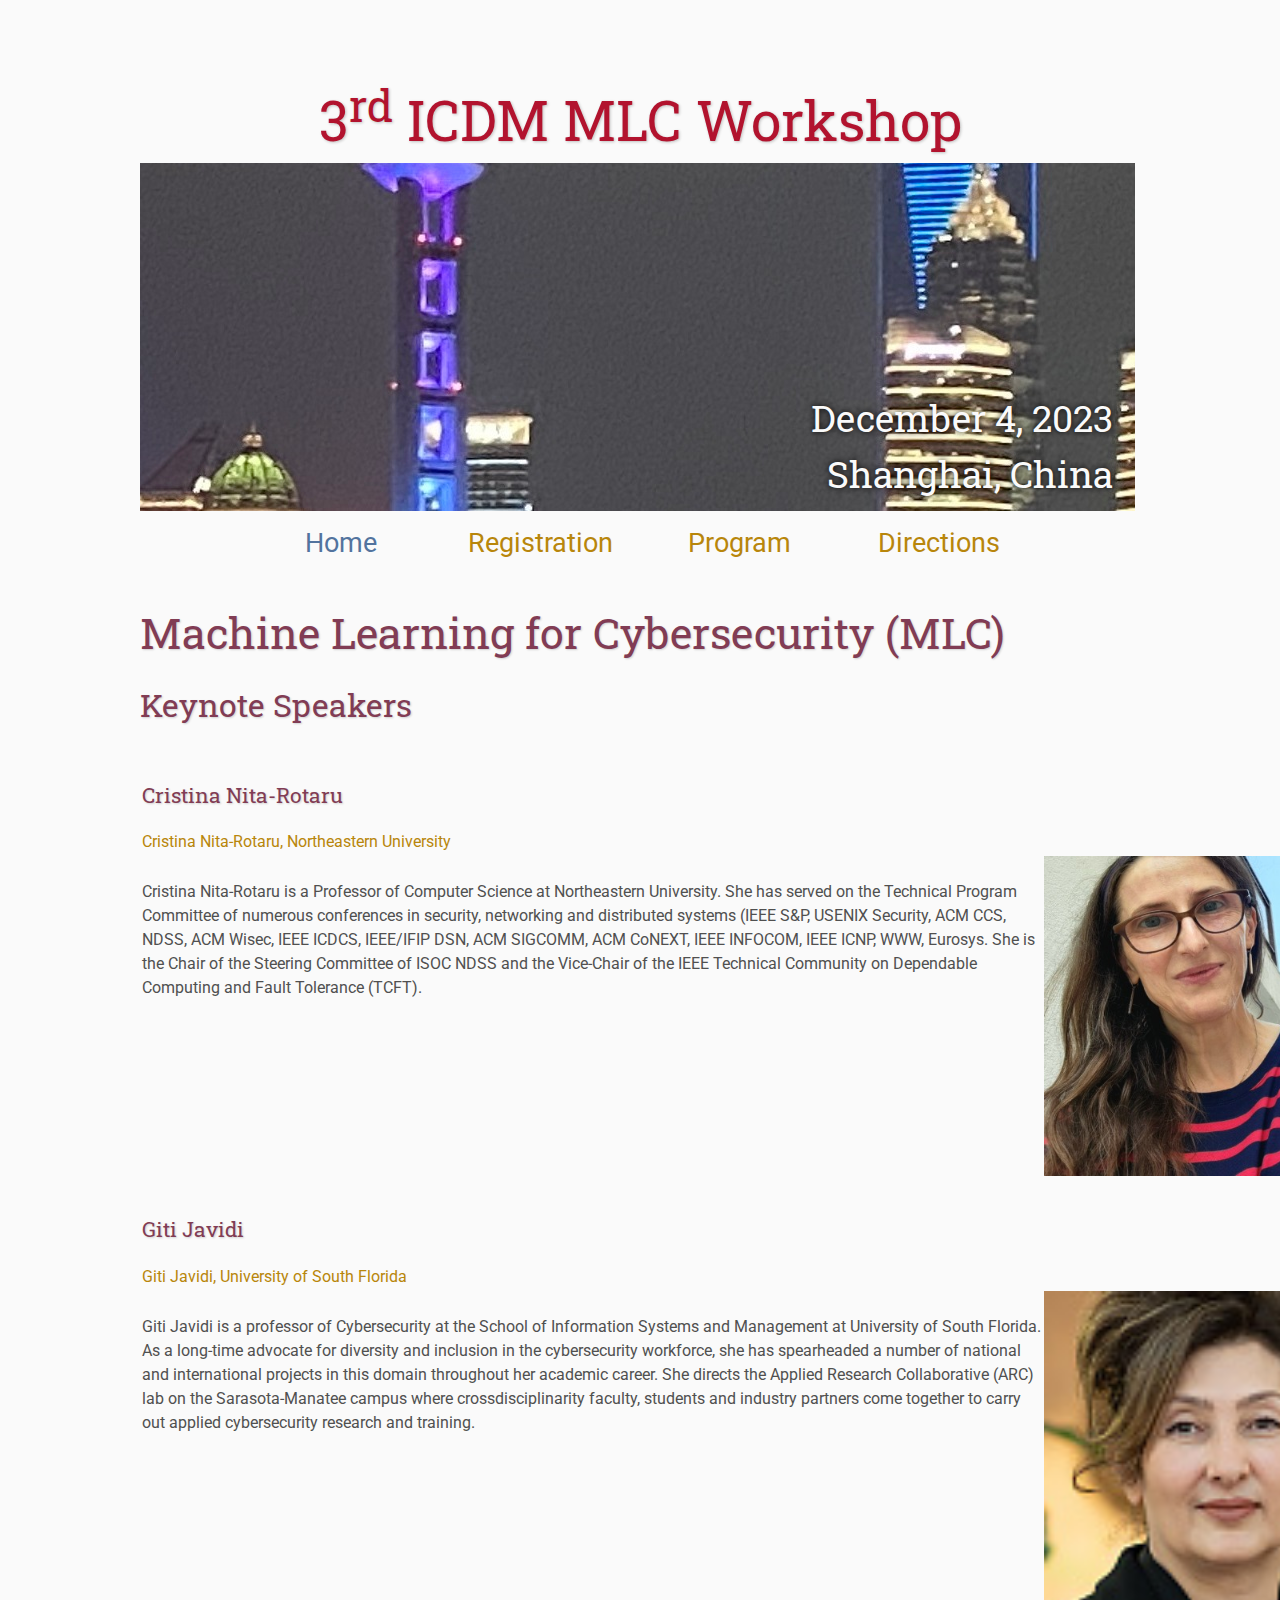
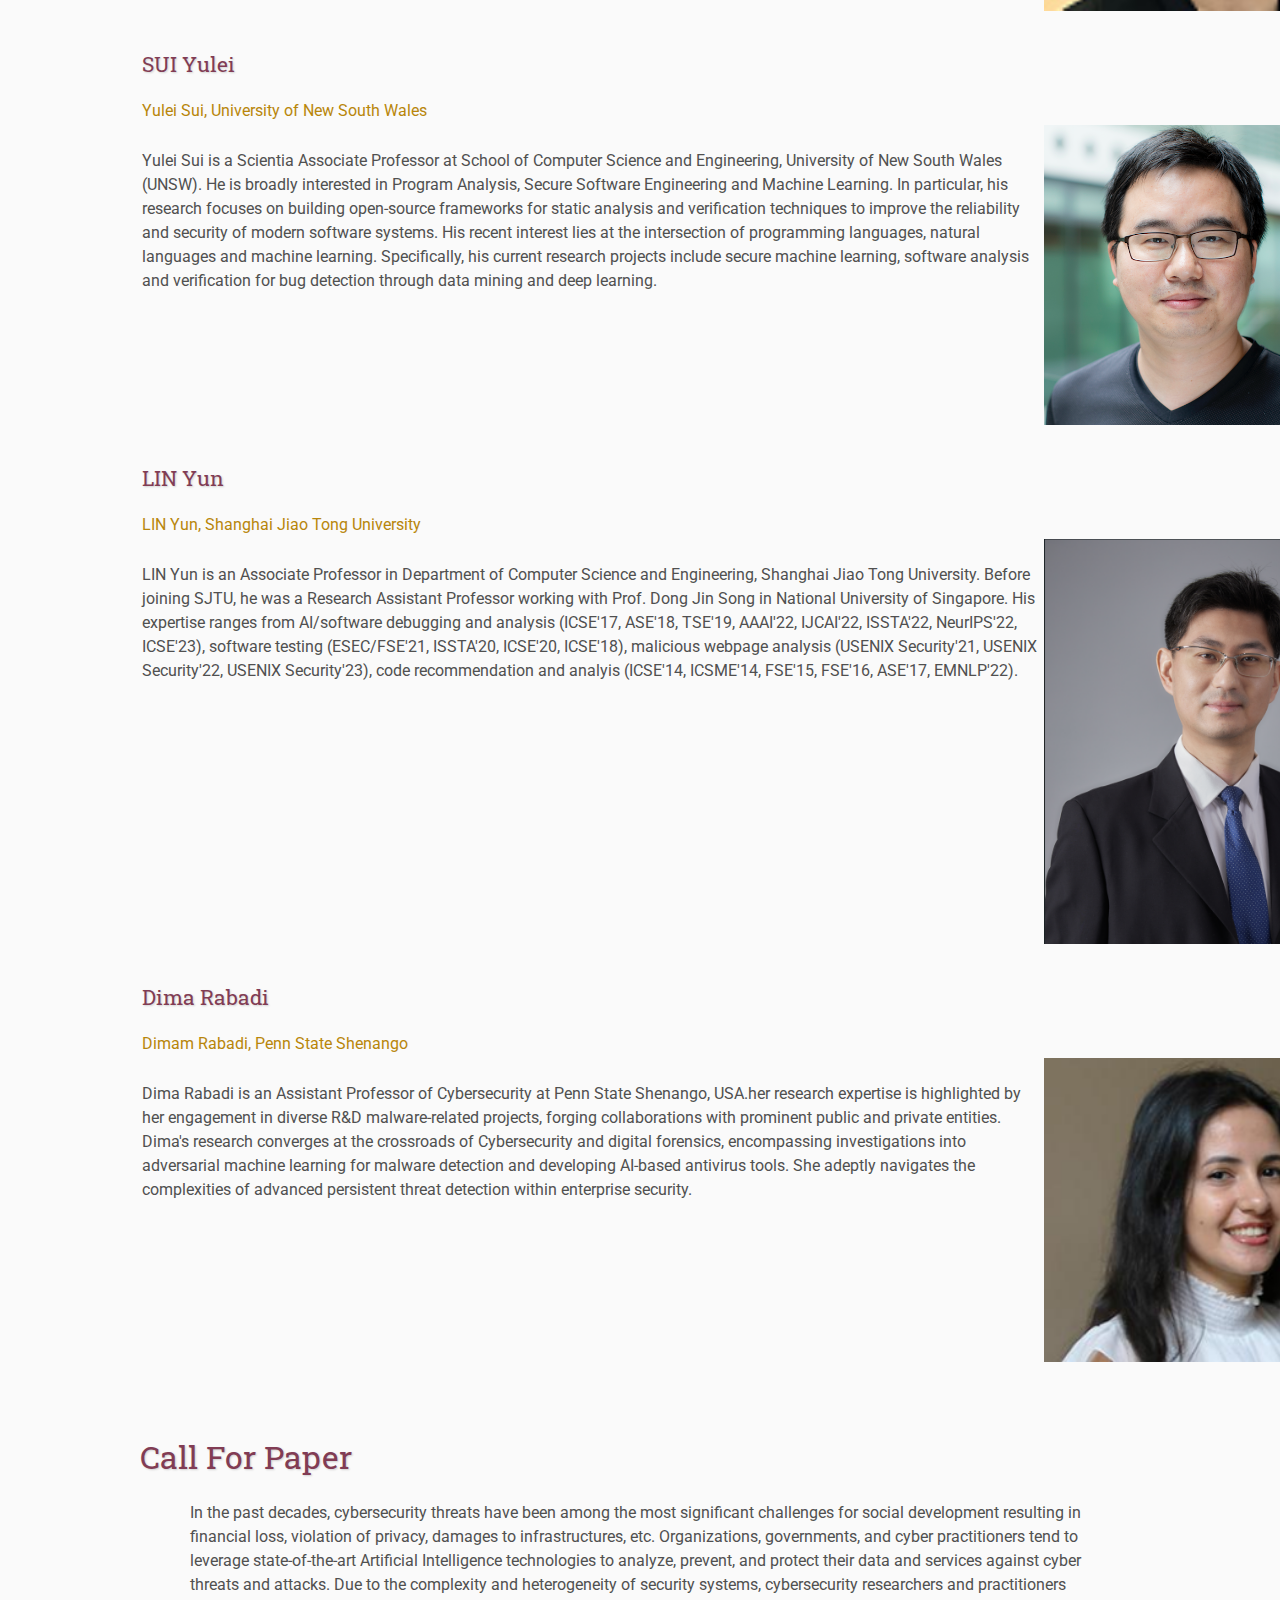
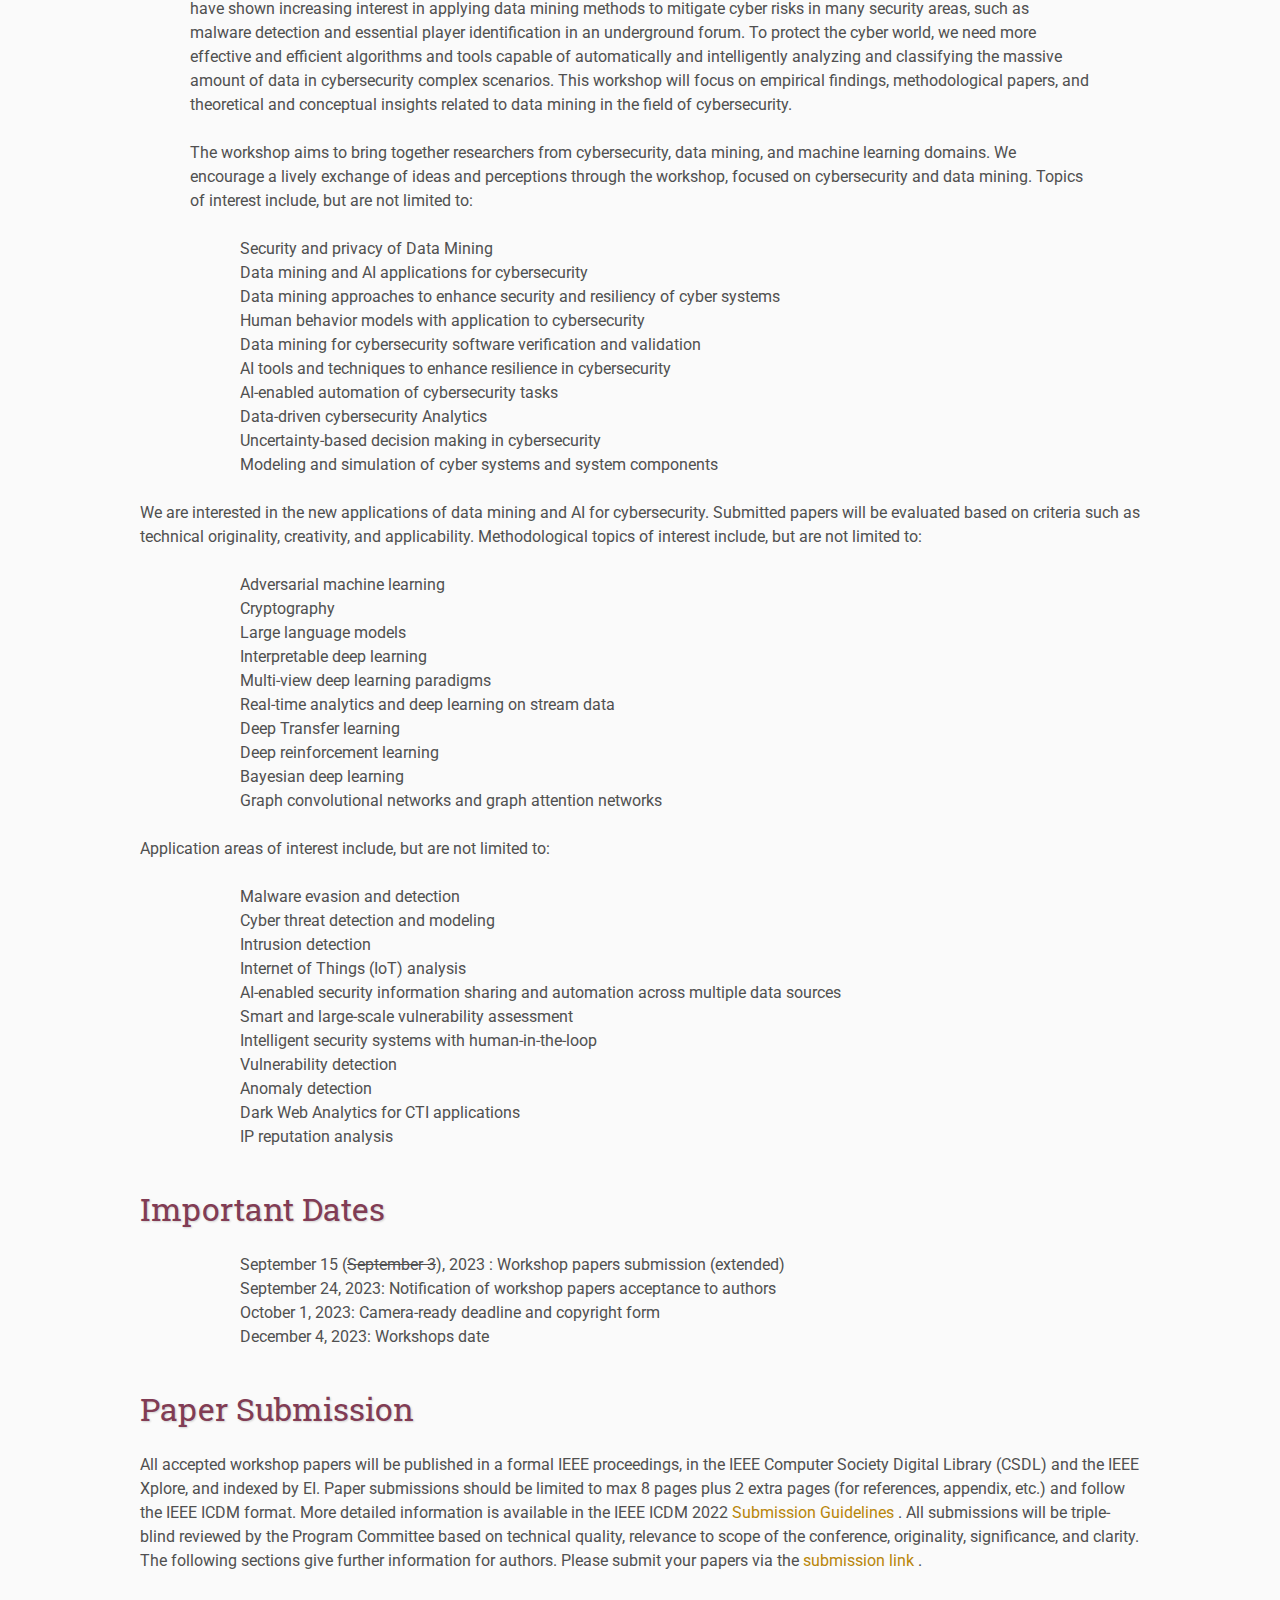
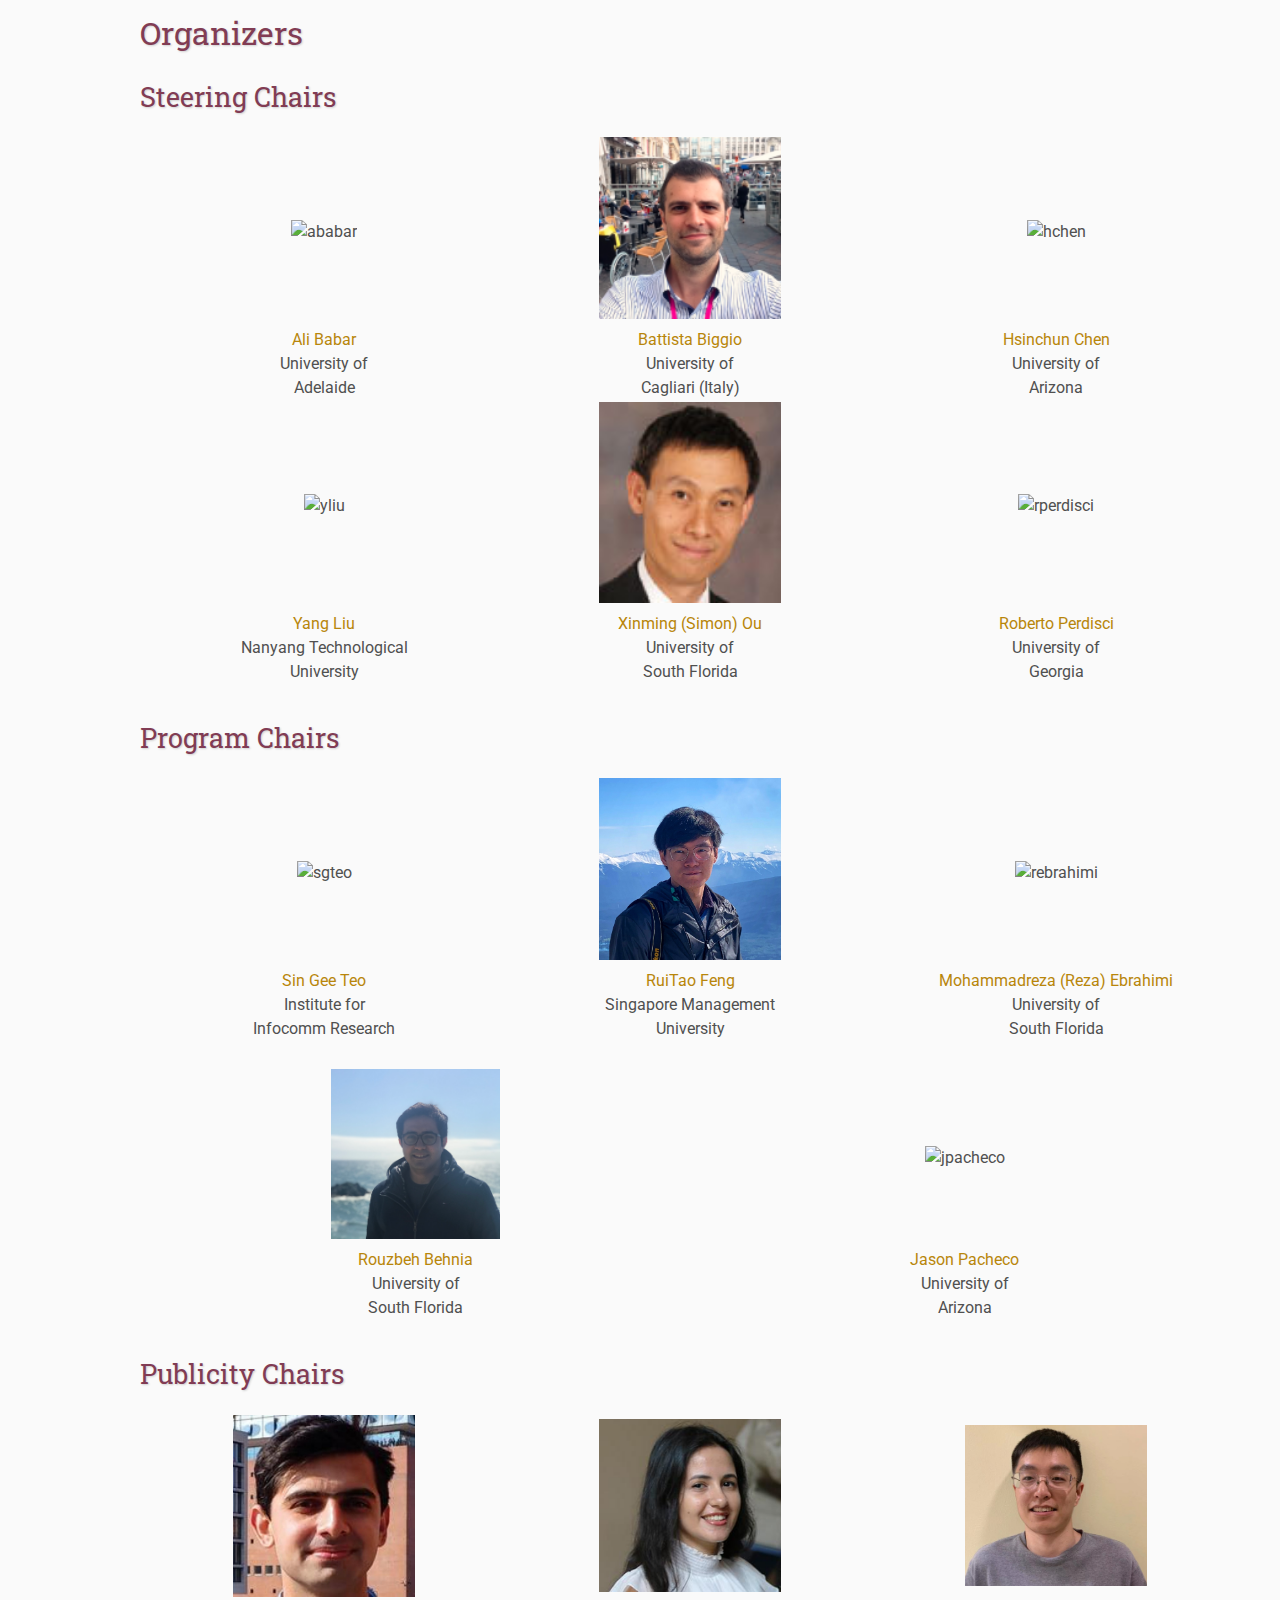
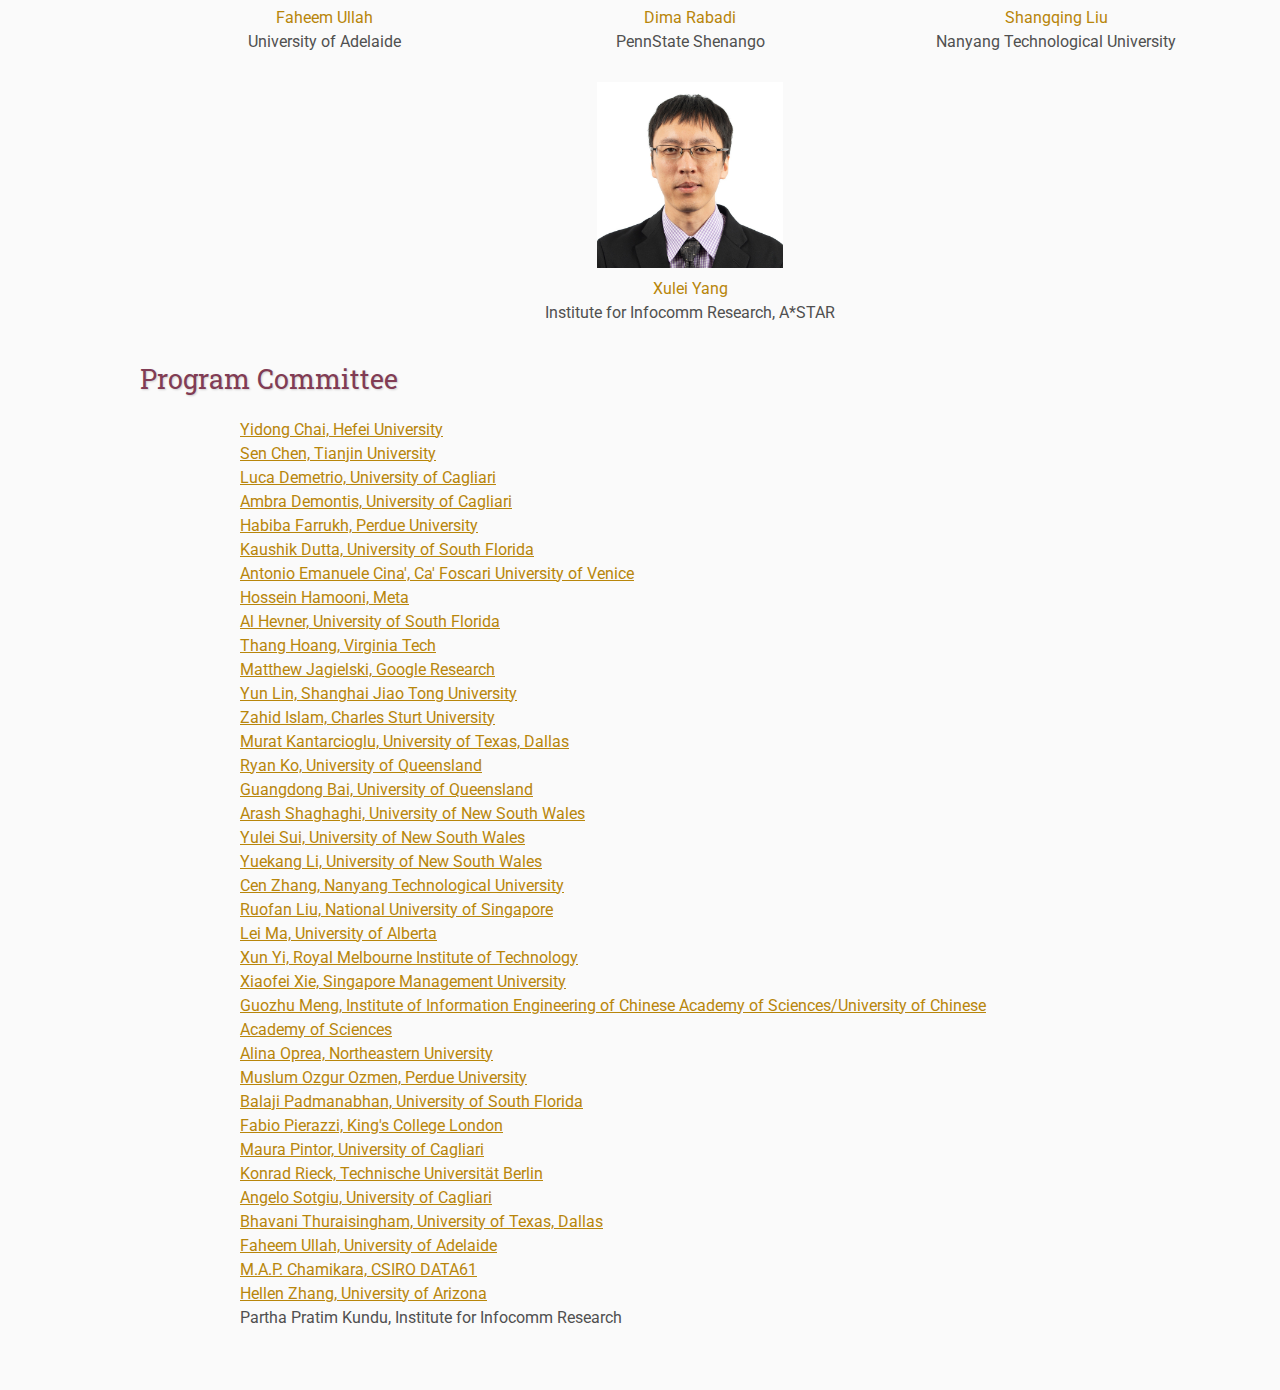
==== commit 6482c059: "Update index.html" ====
--- a/index.html
+++ b/index.html
@@ -427,7 +427,7 @@
         <li><a href="https://www.usf.edu/business/about/bios/padmanabhan-balaji.aspx"> Balaji Padmanabhan, University of South Florida</a></li>
         <li><a href="https://fabio.pierazzi.com/">Fabio Pierazzi, King's College London</a></li>
         <li><a href="https://maurapintor.github.io/">Maura Pintor, University of Cagliari</a></li>
-        <li><a href="https://www.tu-braunschweig.de/en/sec/team/rieck"> Konrad Rieck, Technische Universität Braunschweig</a></li>
+        <li><a href="https://www.tu-braunschweig.de/en/sec/team/rieck"> Konrad Rieck, Technische Universität Berlin</a></li>
         <li><a href="https://scholar.google.com/citations?user=7nNieGwAAAAJ&hl=it"> Angelo Sotgiu, University of Cagliari</a></li>
         <li><a href="https://personal.utdallas.edu/~bhavani.thuraisingham/"> Bhavani Thuraisingham, University of Texas, Dallas</a></li>
         <li><a href="https://www.faheemullah.com/">Faheem Ullah, University of Adelaide</a></li>
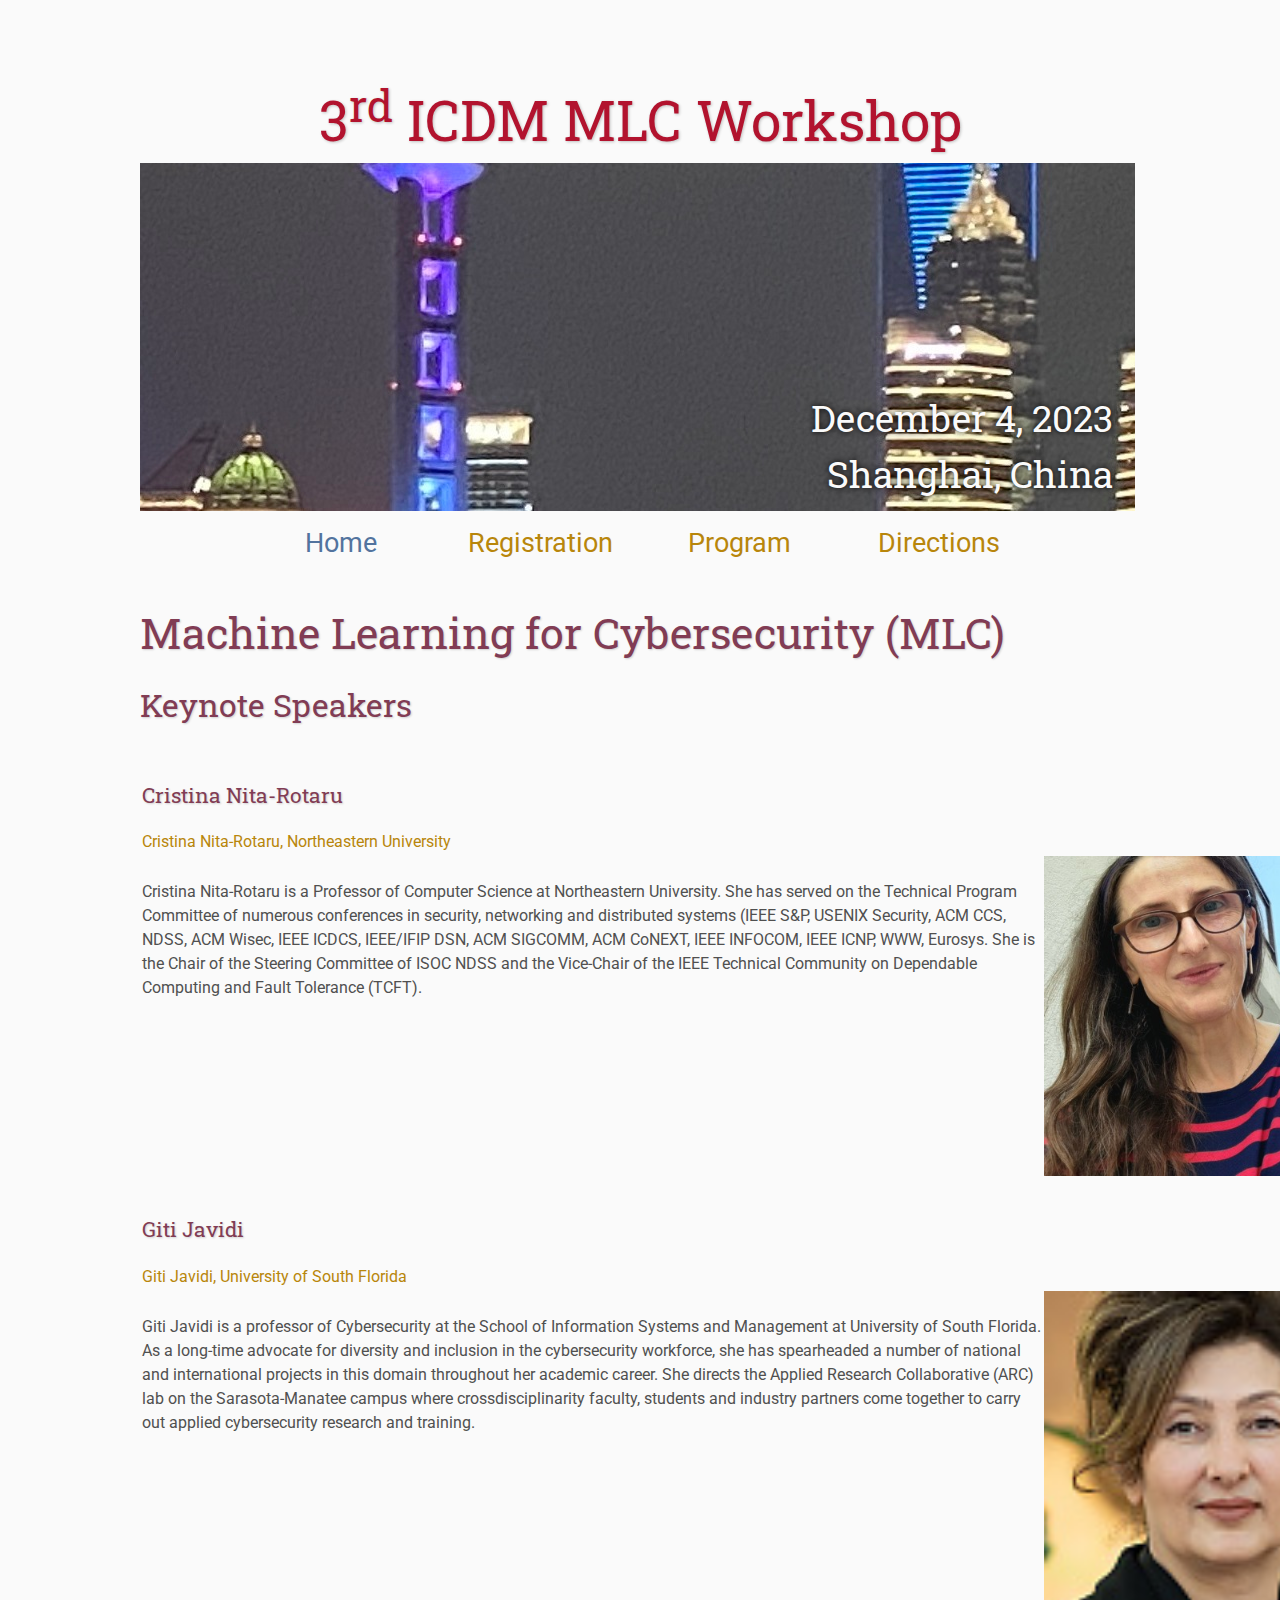
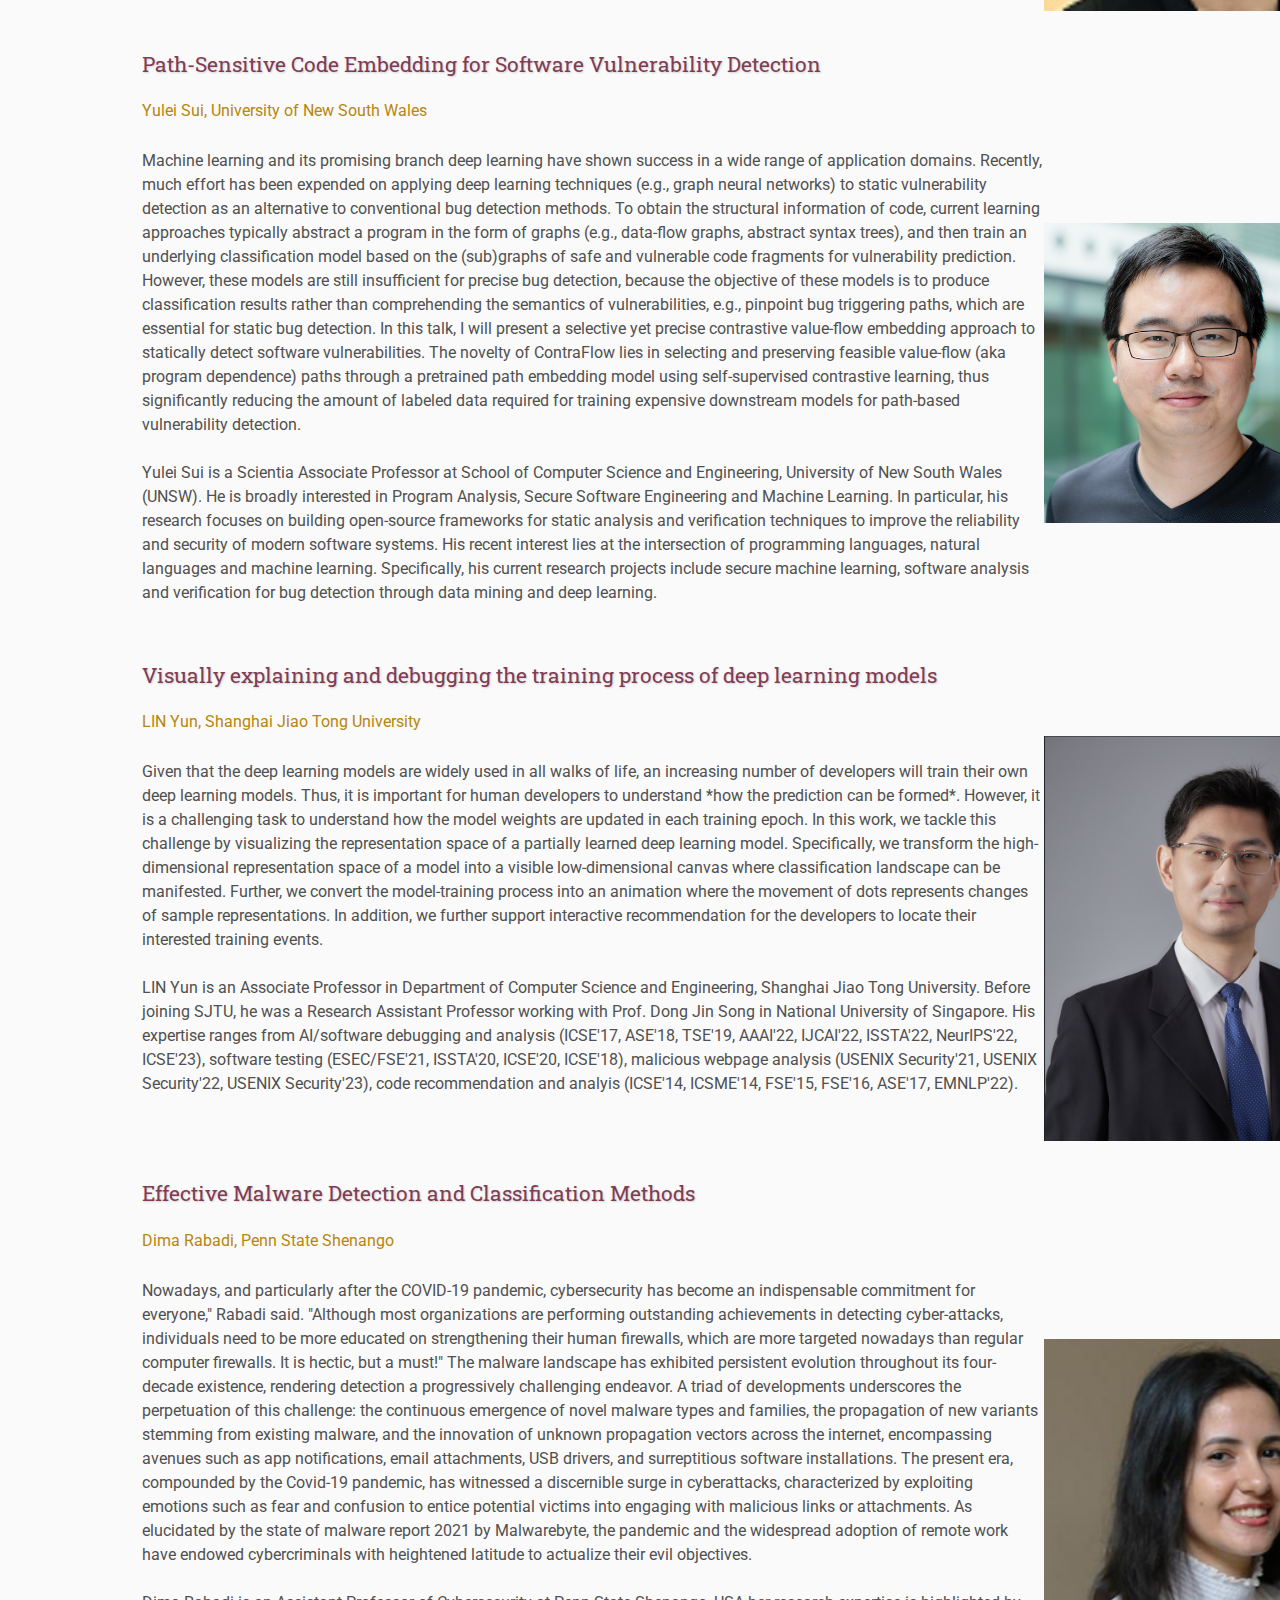
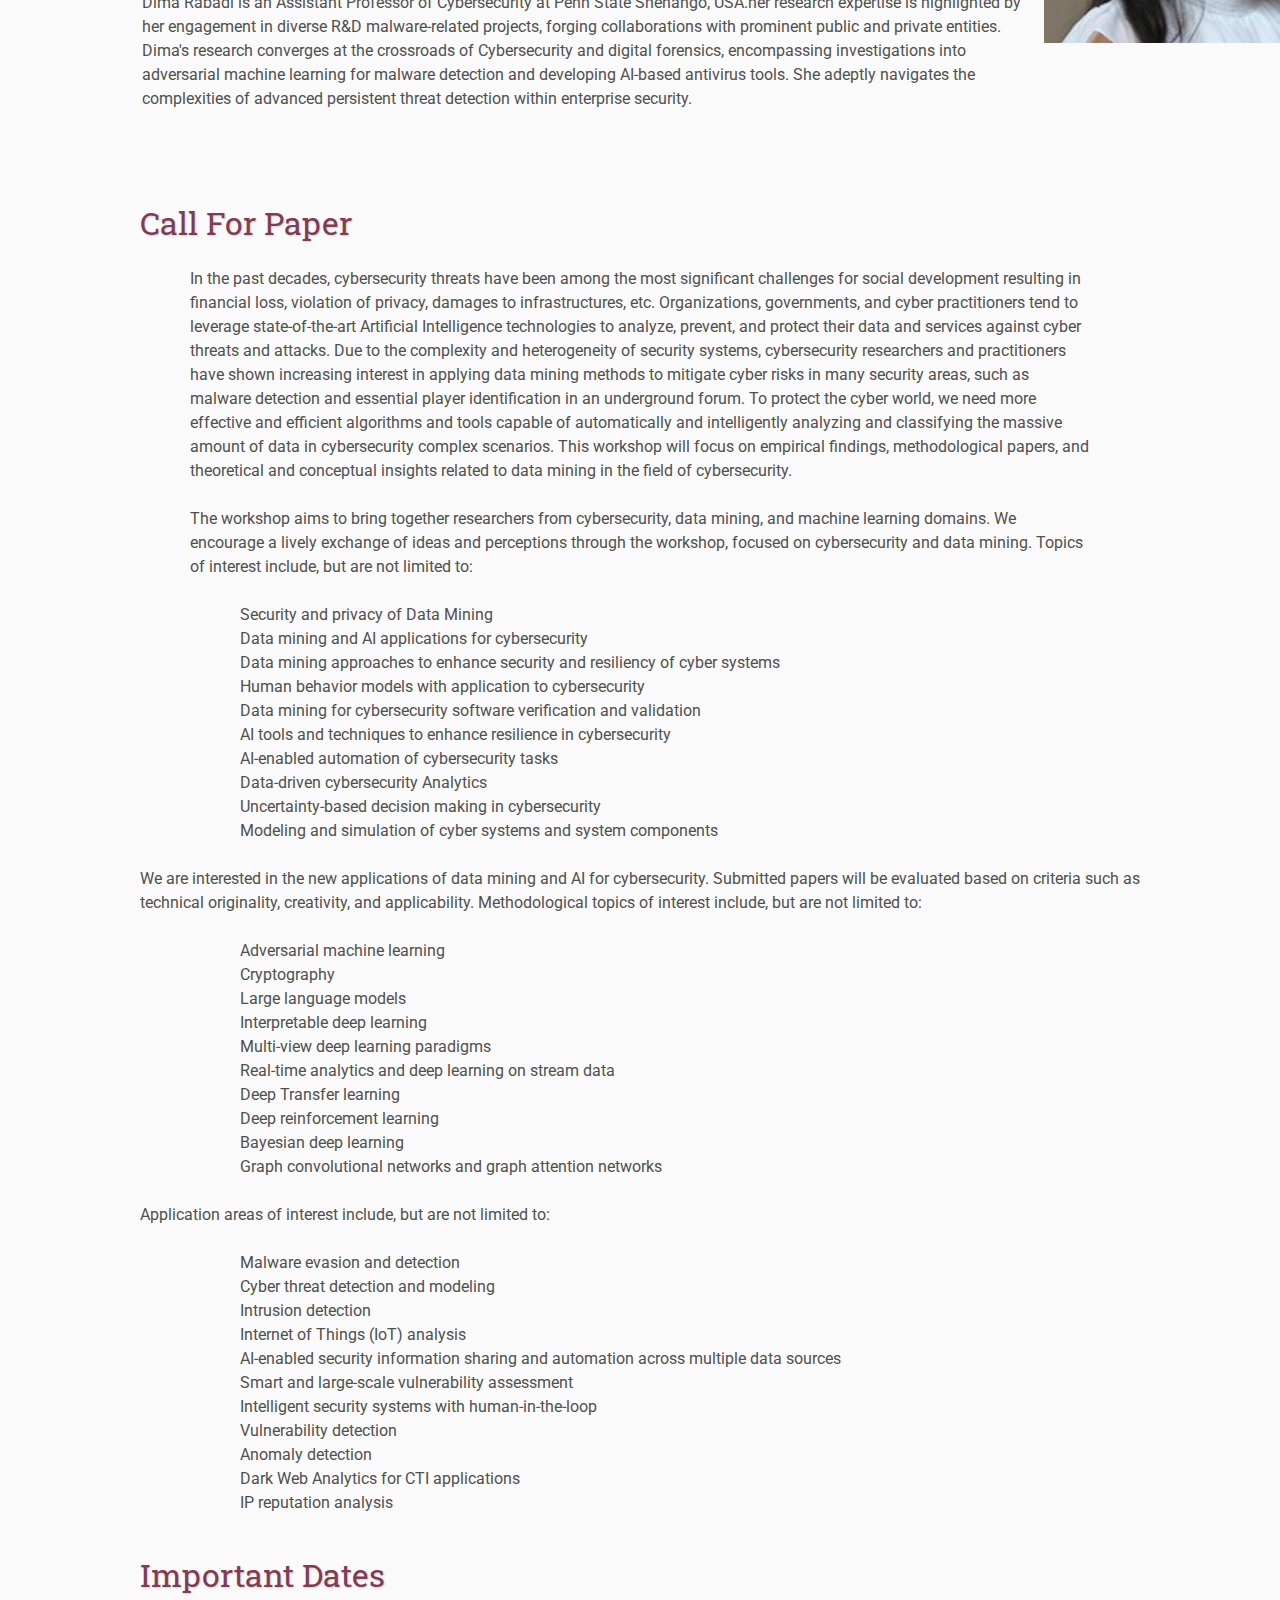
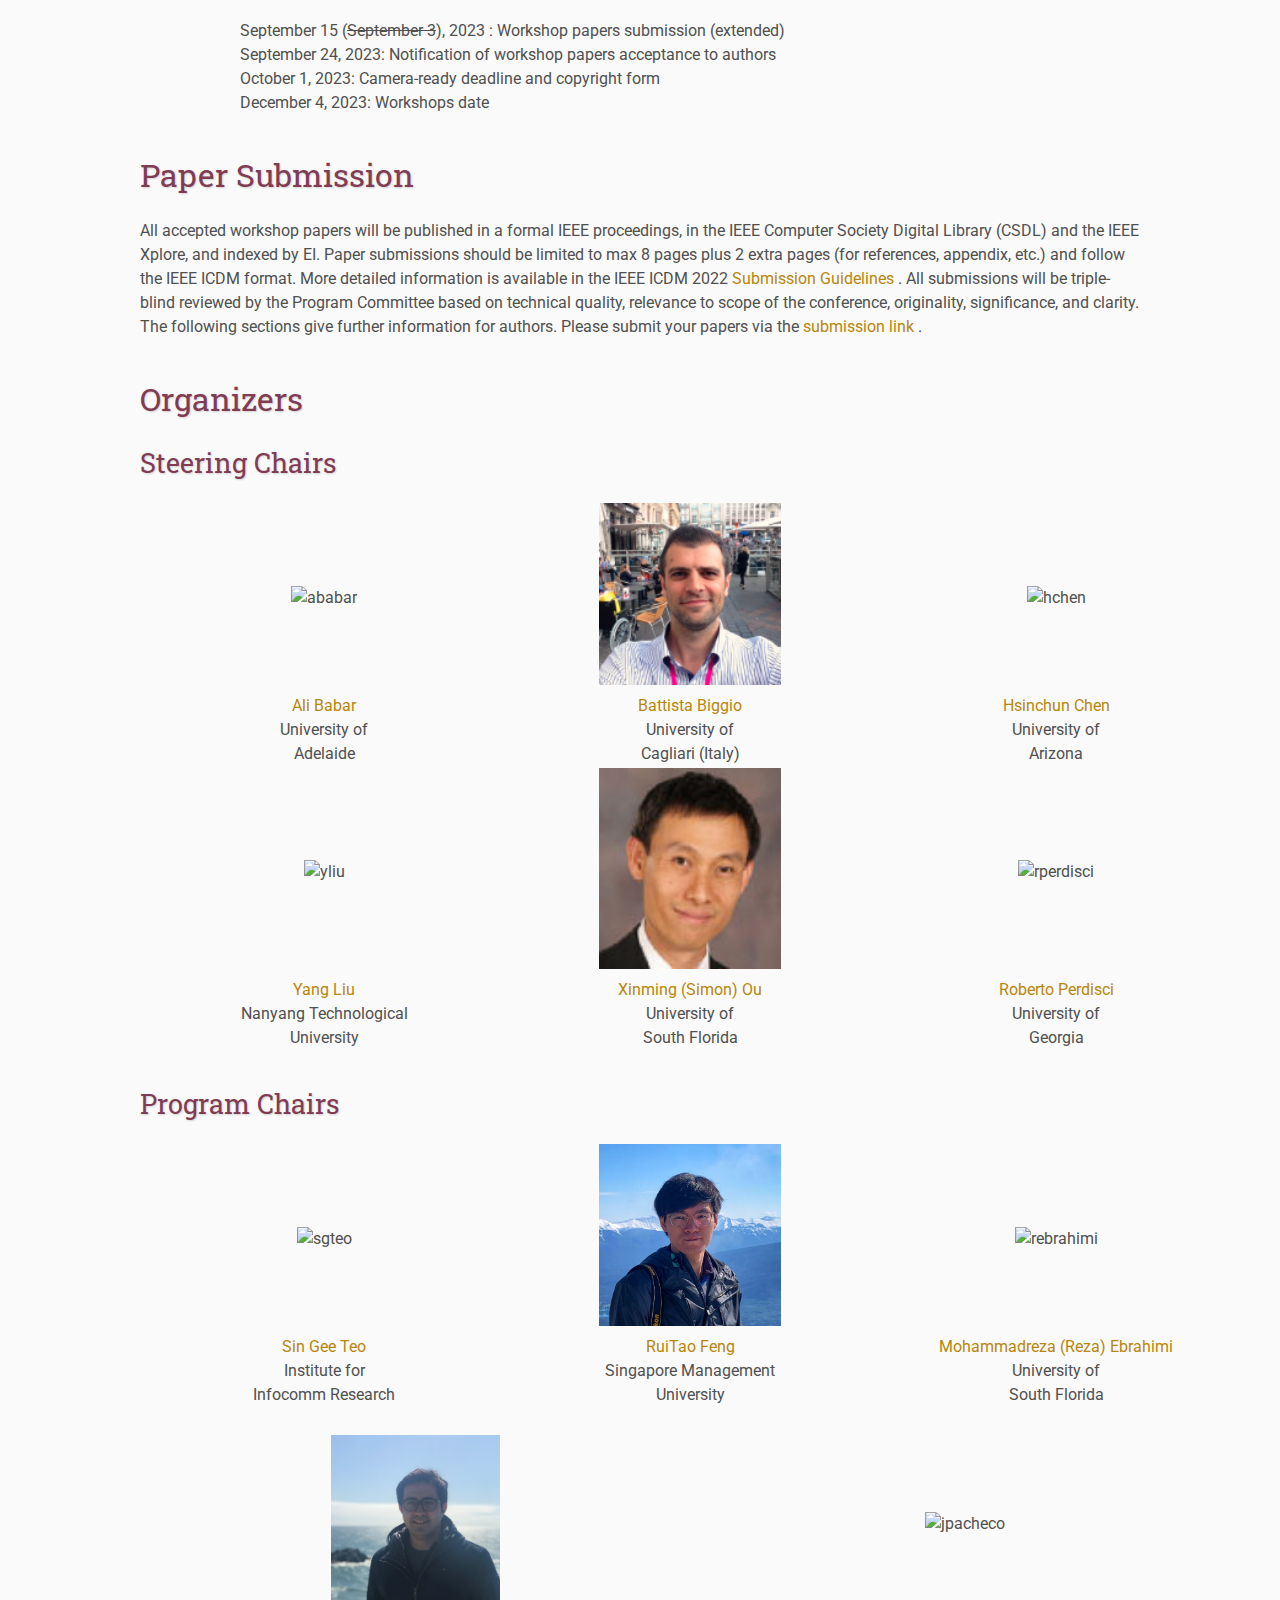
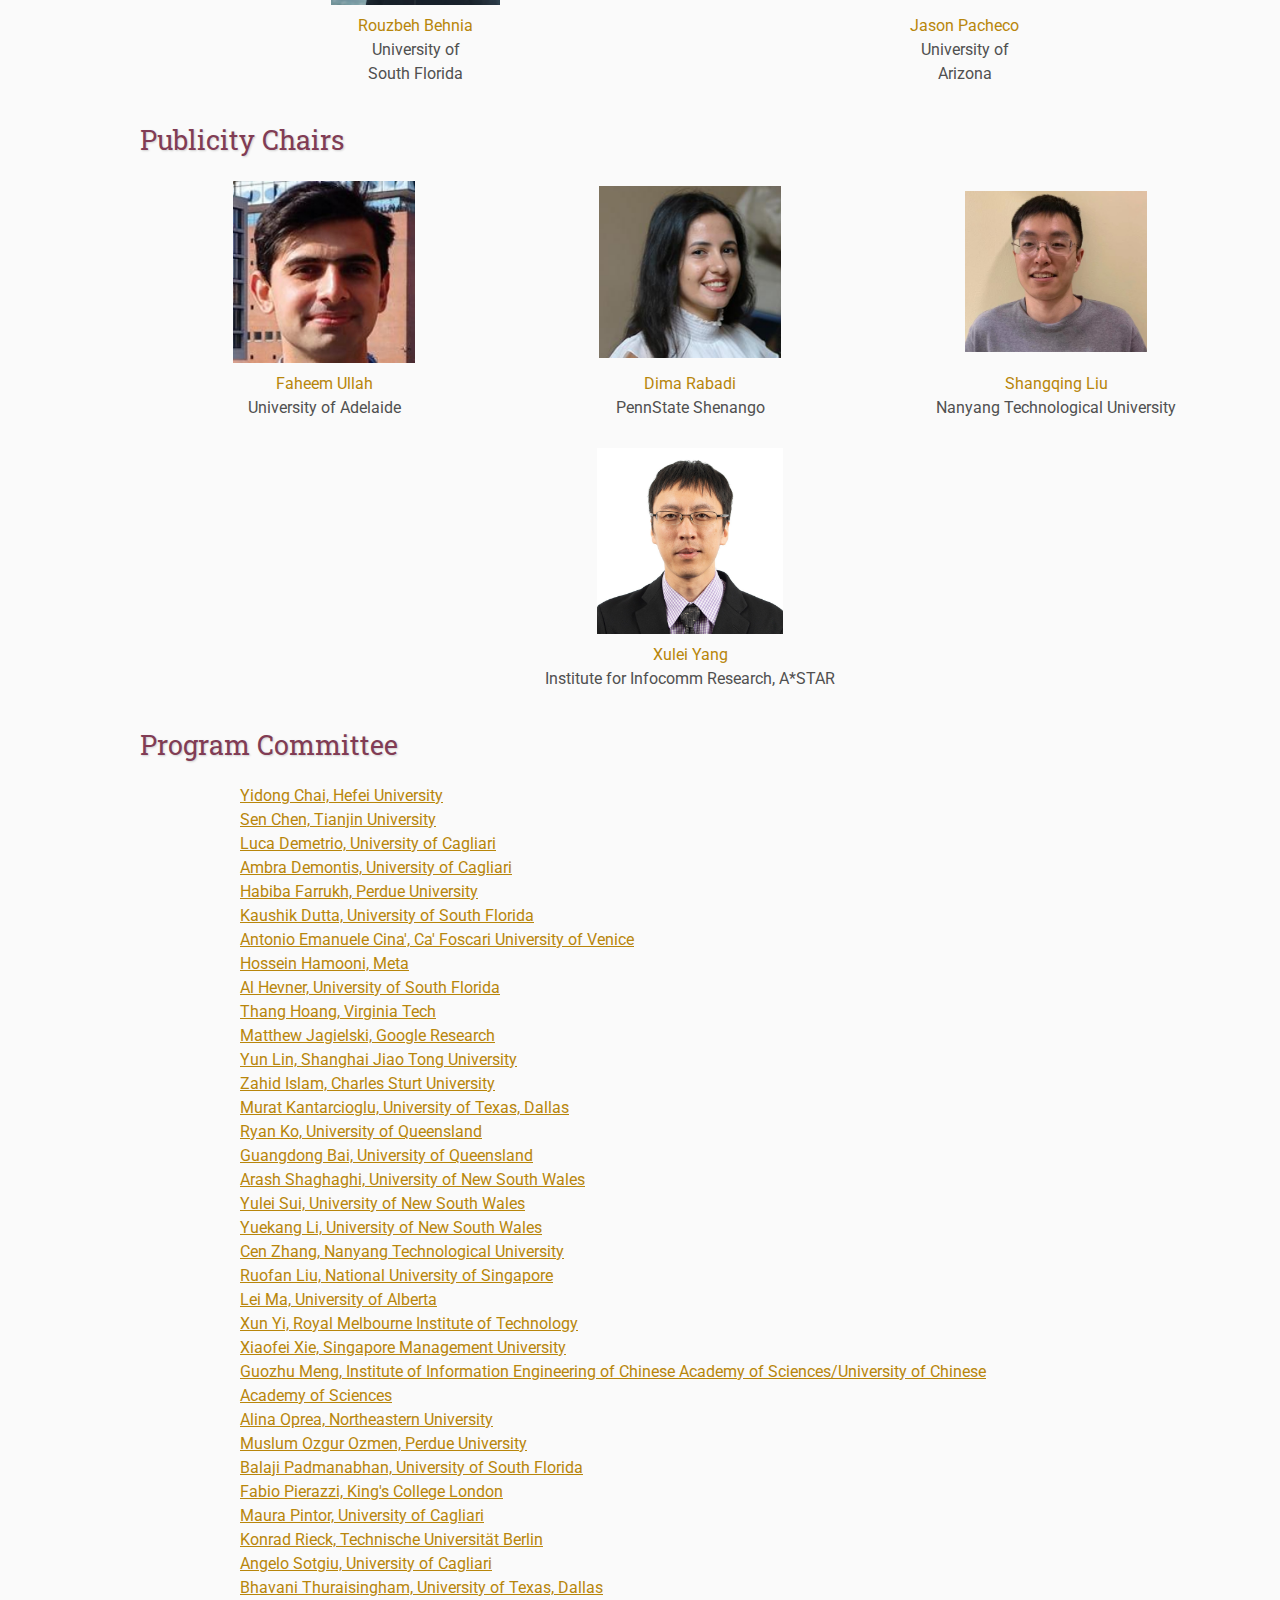
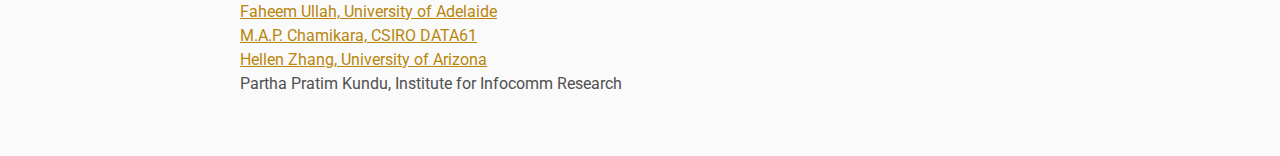
==== commit 70a007fa: "Update index.html" ====
--- a/index.html
+++ b/index.html
@@ -91,7 +91,7 @@
 
         <tr>
             <td>
-                <h4>SUI Yulei</h4>
+                <h4>Path-Sensitive Code Embedding for Software Vulnerability Detection</h4>
             </td>
         </tr>
         <tr>
@@ -101,6 +101,8 @@
         </tr>
         <tr>
             <td style="width: 50%">
+				<p>Machine learning and its promising branch deep learning have shown success in a wide range of application domains. Recently, much effort has been expended on applying deep learning techniques (e.g., graph neural networks) to static vulnerability detection as an alternative to conventional bug detection methods. To obtain the structural information of code, current learning approaches typically abstract a program in the form of graphs (e.g., data-flow graphs, abstract syntax trees), and then train an underlying classification model based on the (sub)graphs of safe and vulnerable code fragments for vulnerability prediction. However, these models are still insufficient for precise bug detection, because the objective of these models is to produce classification results rather than
+comprehending the semantics of vulnerabilities, e.g., pinpoint bug triggering paths, which are essential for static bug detection. In this talk, I will present a selective yet precise contrastive value-flow embedding approach to statically detect software vulnerabilities. The novelty of ContraFlow lies in selecting and preserving feasible value-flow (aka program dependence) paths through a pretrained path embedding model using self-supervised contrastive learning, thus significantly reducing the amount of labeled data required for training expensive downstream models for path-based vulnerability detection.</p>
                 <p>Yulei Sui is a Scientia Associate Professor at School of Computer Science and Engineering, University of New South Wales (UNSW). He is broadly interested in Program Analysis, Secure Software Engineering and Machine Learning. In particular, his research focuses on building open-source frameworks for static analysis and verification techniques to improve the reliability and security of modern software systems. His recent interest lies at the intersection of programming languages, natural languages and machine learning. Specifically, his current research projects include secure machine learning, software analysis and verification for bug detection through data mining and deep learning. </p>
             </td>
             <td class="sponsor">
@@ -110,7 +112,7 @@
 
         <tr>
             <td>
-                <h4>LIN Yun</h4>
+                <h4> Visually explaining and debugging the training process of deep learning models</h4>
             </td>
         </tr>
         <tr>
@@ -120,7 +122,8 @@
         </tr>
         <tr>
             <td style="width: 50%">
-                <p>LIN Yun is an Associate Professor in Department of Computer Science and Engineering, Shanghai Jiao Tong University. Before joining SJTU, he was a Research Assistant Professor working with Prof. Dong Jin Song in National University of Singapore. His expertise ranges from AI/software debugging and analysis (ICSE'17, ASE'18, TSE'19, AAAI'22, IJCAI'22, ISSTA'22, NeurIPS'22, ICSE'23), software testing (ESEC/FSE'21, ISSTA'20, ICSE'20, ICSE'18), malicious webpage analysis (USENIX Security'21, USENIX Security'22, USENIX Security'23), code recommendation and analyis (ICSE'14, ICSME'14, FSE'15, FSE'16, ASE'17, EMNLP'22). </p>
+                <p>Given that the deep learning models are widely used in all walks of life, an increasing number of developers will train their own deep learning models. Thus, it is important for human developers to understand *how the prediction can be formed*. However, it is a challenging task to understand how the model weights are updated in each training epoch. In this work, we tackle this challenge by visualizing the representation space of a partially learned deep learning model. Specifically, we transform the high-dimensional representation space of a model into a visible low-dimensional canvas where classification landscape can be manifested. Further, we convert the model-training process into an animation where the movement of dots represents changes of sample representations. In addition, we further support interactive recommendation for the developers to locate their interested training events.</p>
+				<p>LIN Yun is an Associate Professor in Department of Computer Science and Engineering, Shanghai Jiao Tong University. Before joining SJTU, he was a Research Assistant Professor working with Prof. Dong Jin Song in National University of Singapore. His expertise ranges from AI/software debugging and analysis (ICSE'17, ASE'18, TSE'19, AAAI'22, IJCAI'22, ISSTA'22, NeurIPS'22, ICSE'23), software testing (ESEC/FSE'21, ISSTA'20, ICSE'20, ICSE'18), malicious webpage analysis (USENIX Security'21, USENIX Security'22, USENIX Security'23), code recommendation and analyis (ICSE'14, ICSME'14, FSE'15, FSE'16, ASE'17, EMNLP'22). </p>
             </td>
             <td class="sponsor">
                 <img src="assets/linyun.png" alt="yun" style=" width: 165%">
@@ -129,16 +132,17 @@
 			
 		<tr>
 			<td>
-				<h4>Dima Rabadi</h4>
-			</td>
-		</tr>
-		<tr>
-			<td>
-				<a href="https://shenango.psu.edu/person/dima-rabadi"> Dimam Rabadi, Penn State Shenango </a>
+				<h4>Effective Malware Detection and Classification Methods</h4>
+			</td>
+		</tr>
+		<tr>
+			<td>
+				<a href="https://shenango.psu.edu/person/dima-rabadi"> Dima Rabadi, Penn State Shenango </a>
 			</td>
 		</tr>
         <tr>            
             <td style="width: 50%">
+				<p> Nowadays, and particularly after the COVID-19 pandemic, cybersecurity has become an indispensable commitment for everyone," Rabadi said. "Although most organizations are performing outstanding achievements in detecting cyber-attacks, individuals need to be more educated on strengthening their human firewalls, which are more targeted nowadays than regular computer firewalls. It is hectic, but a must!" The malware landscape has exhibited persistent evolution throughout its four-decade existence, rendering detection a progressively challenging endeavor. A triad of developments underscores the perpetuation of this challenge: the continuous emergence of novel malware types and families, the propagation of new variants stemming from existing malware, and the innovation of unknown propagation vectors across the internet, encompassing avenues such as app notifications, email attachments, USB drivers, and surreptitious software installations. The present era, compounded by the Covid-19 pandemic, has witnessed a discernible surge in cyberattacks, characterized by exploiting emotions such as fear and confusion to entice potential victims into engaging with malicious links or attachments. As elucidated by the state of malware report 2021 by Malwarebyte, the pandemic and the widespread adoption of remote work have endowed cybercriminals with heightened latitude to actualize their evil objectives.</p>
 				<p>Dima Rabadi is an Assistant Professor of Cybersecurity at Penn State Shenango, USA.her research expertise is highlighted by her engagement in diverse R&D malware-related projects, forging collaborations with prominent public and private entities. Dima's research converges at the crossroads of Cybersecurity and digital forensics, encompassing investigations into adversarial machine learning for malware detection and developing AI-based antivirus tools. She adeptly navigates the complexities of advanced persistent threat detection within enterprise security.</p>
 			</td>
 			
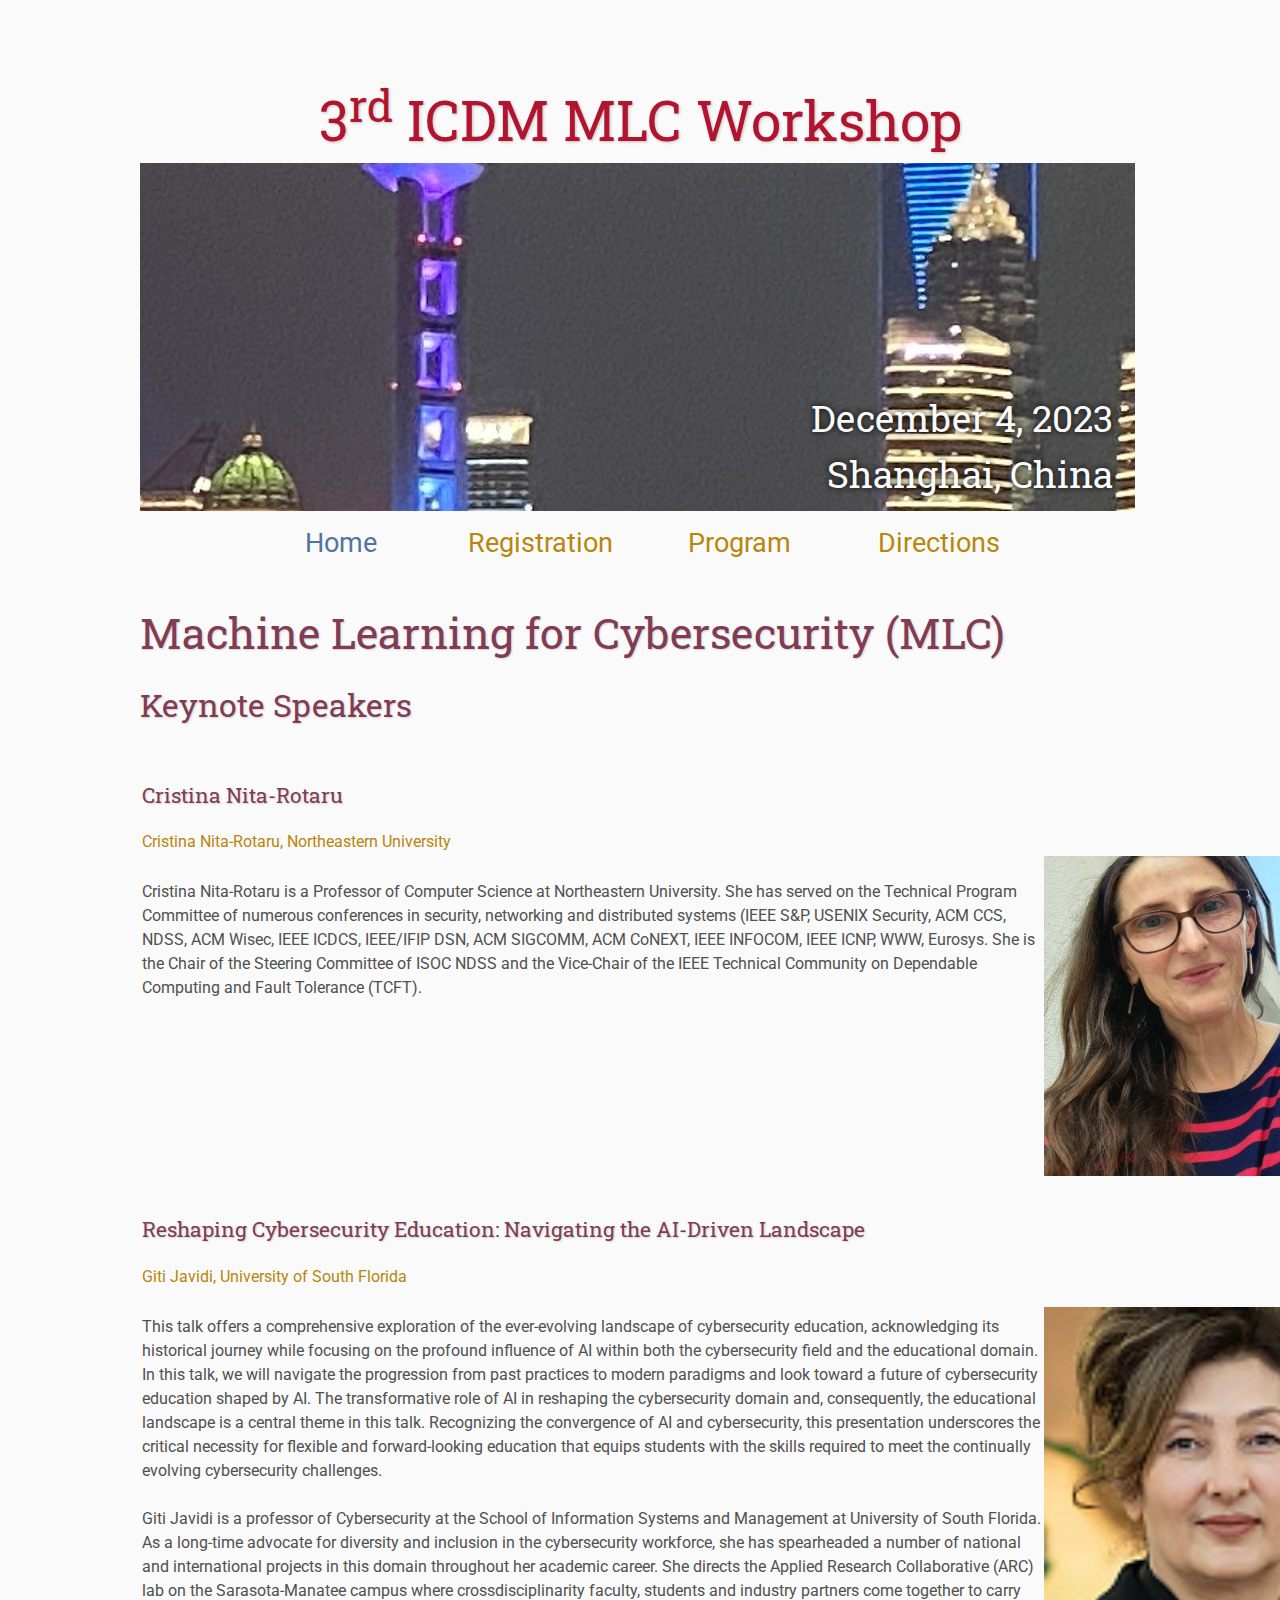
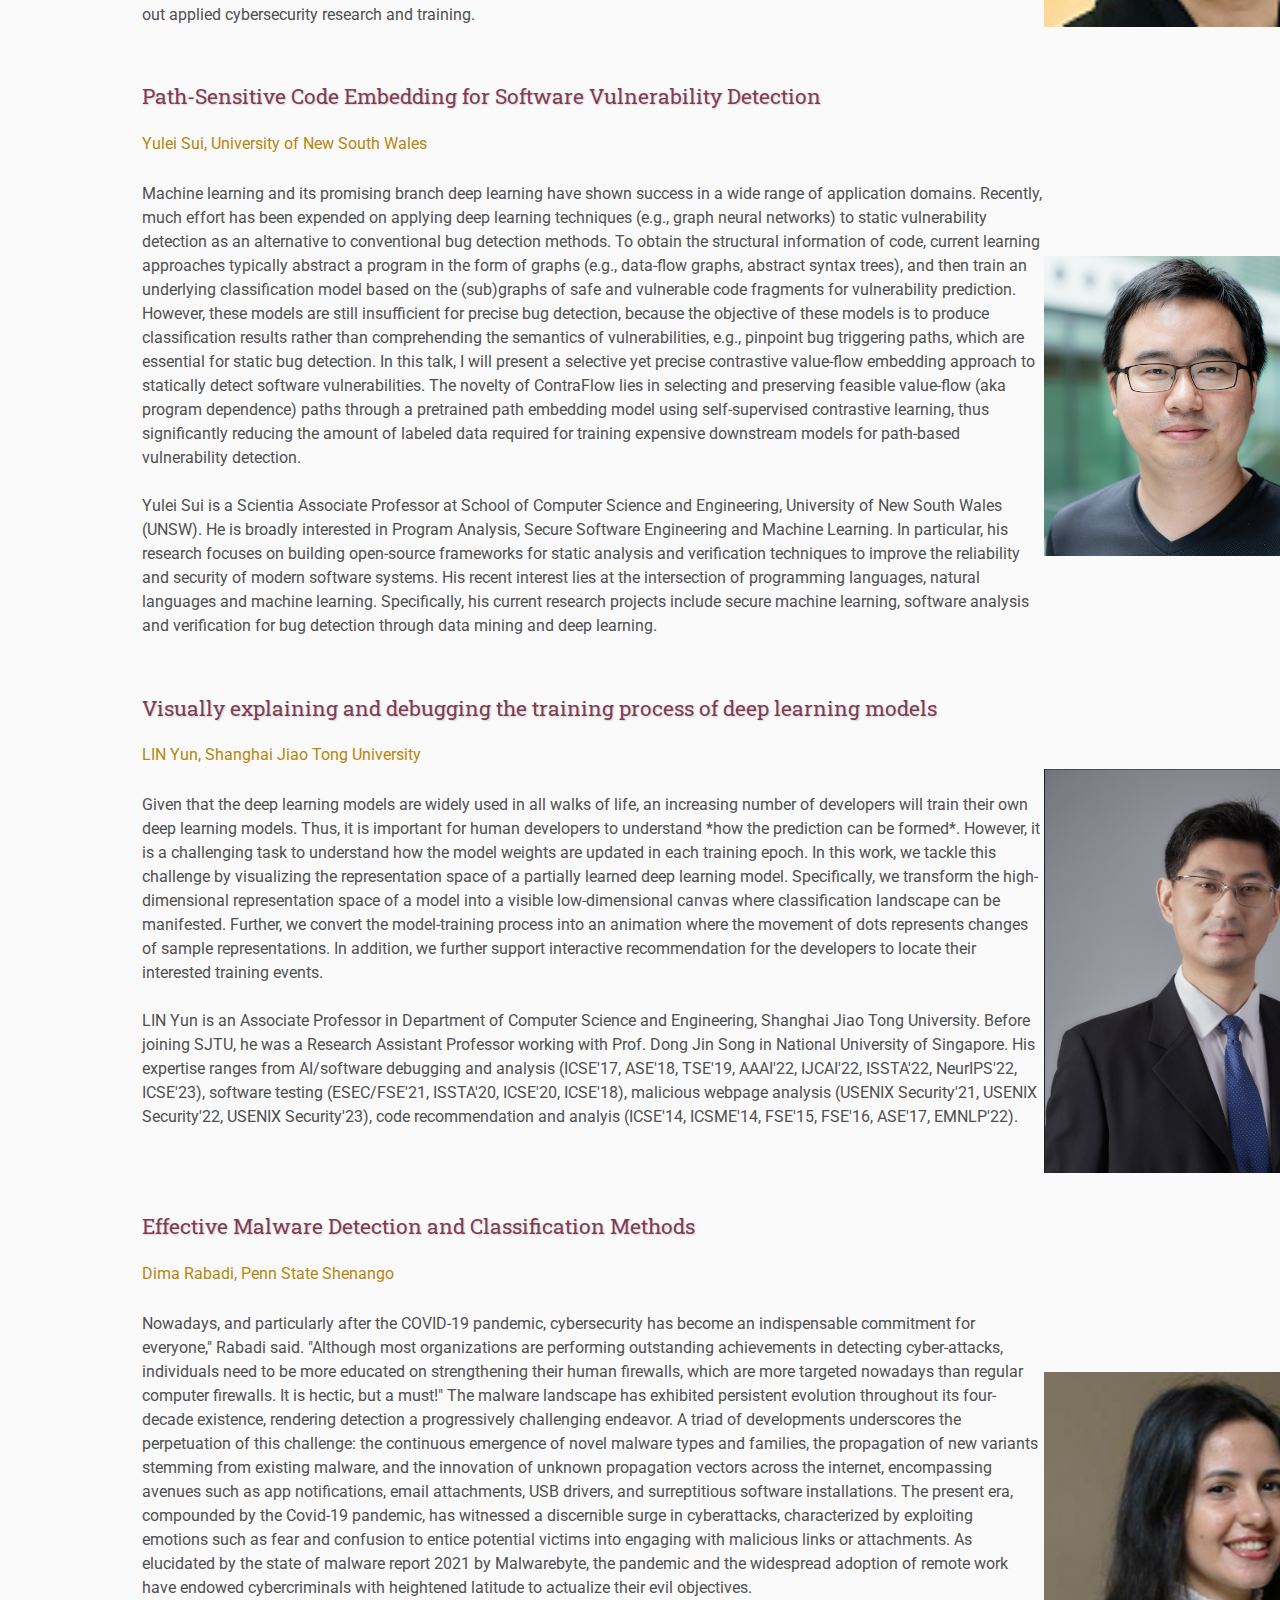
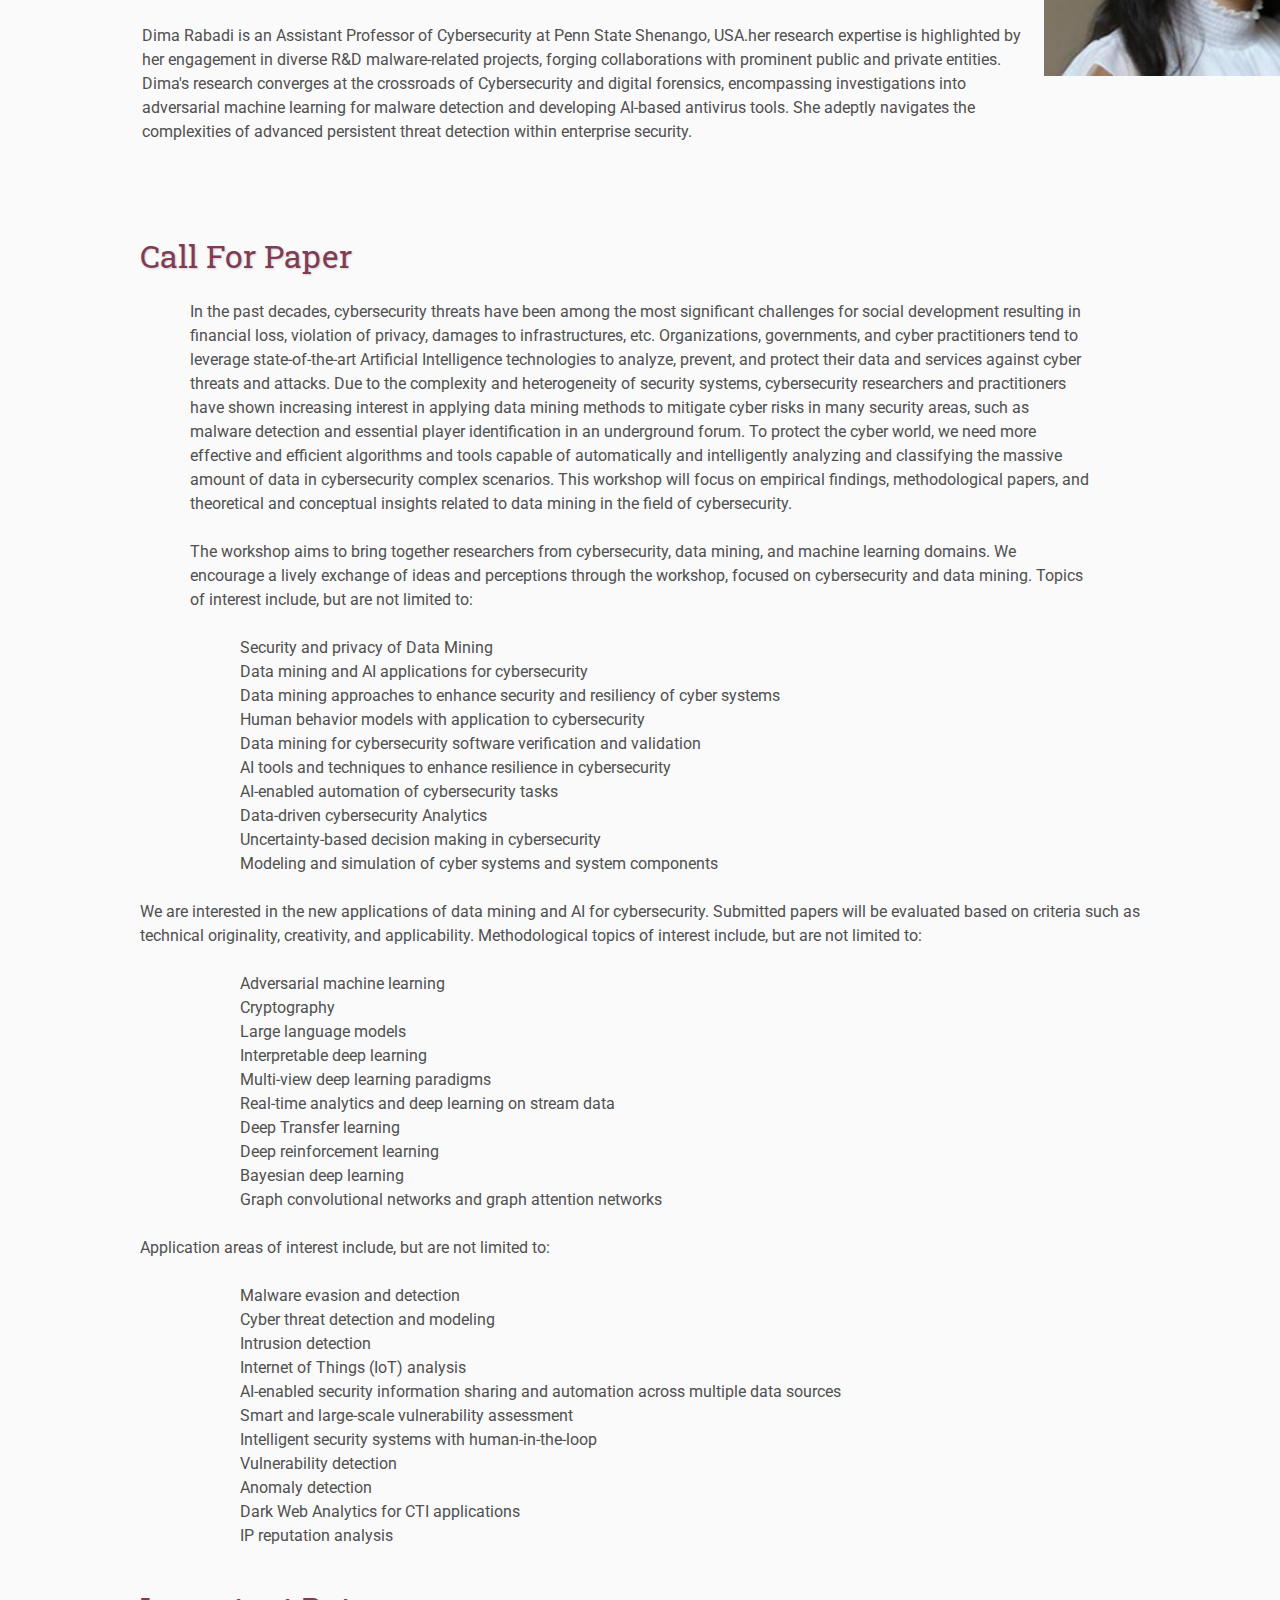
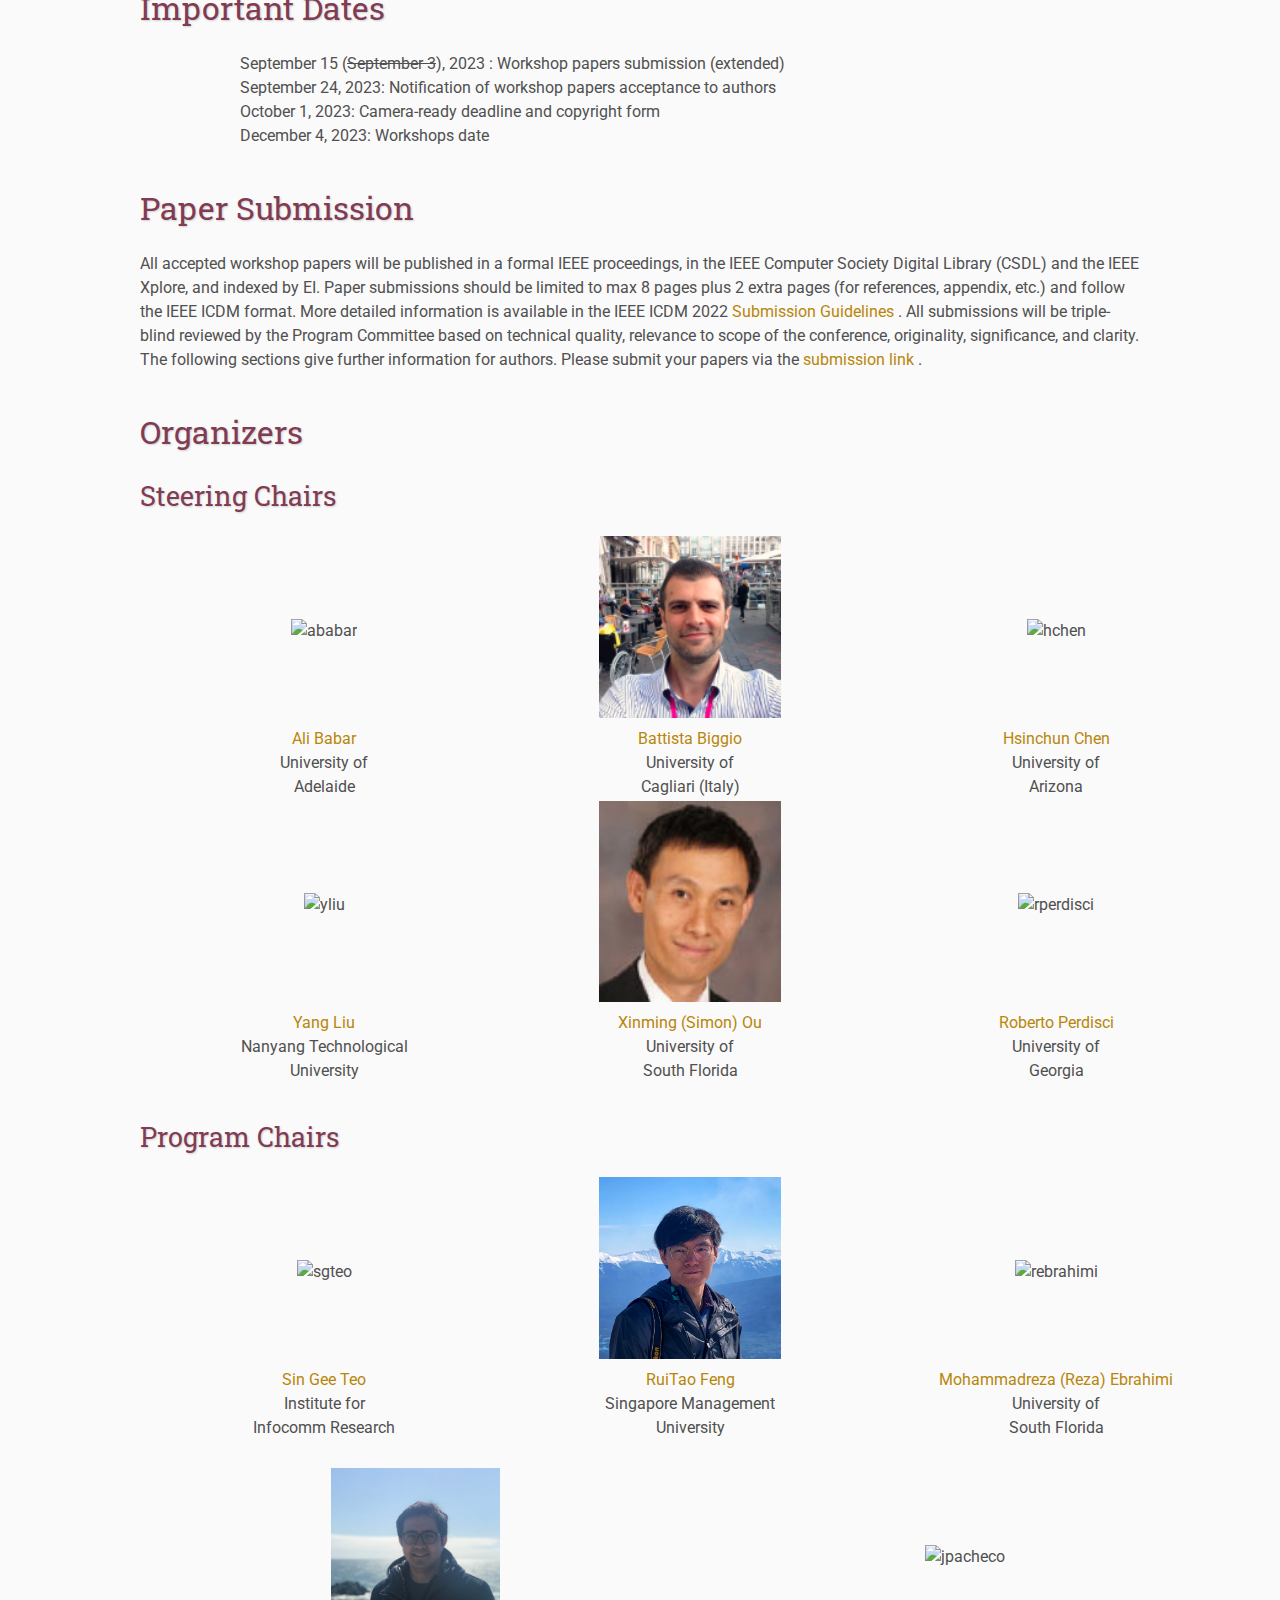
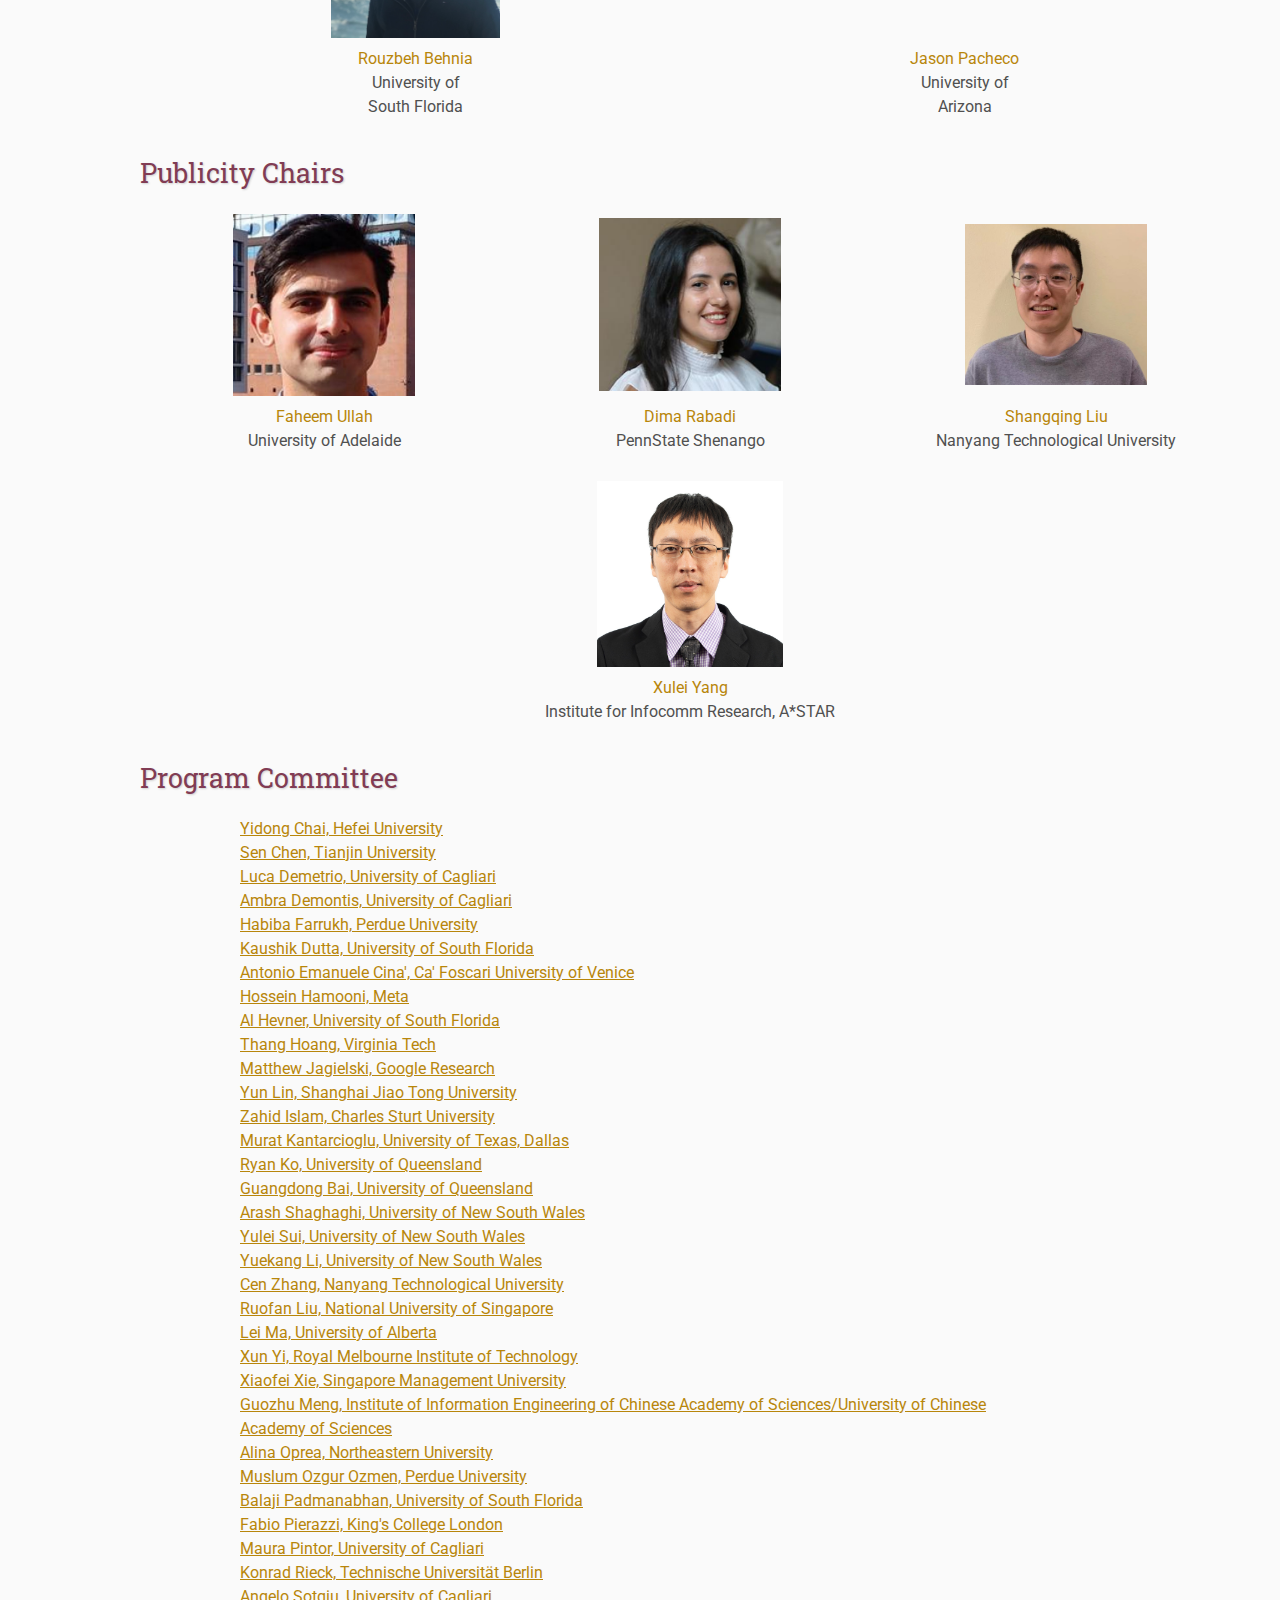
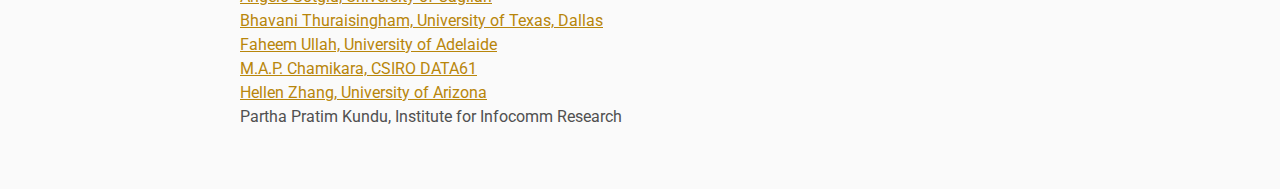
==== commit 8fa2fac6: "Update index.html" ====
--- a/index.html
+++ b/index.html
@@ -72,7 +72,7 @@
 		
 		<tr>
 			<td>
-				<h4>Giti Javidi</h4>				
+				<h4>Reshaping Cybersecurity Education: Navigating the AI-Driven Landscape</h4>				
 			</td>
 		</tr>
 		<tr>
@@ -82,7 +82,8 @@
 		</tr>
 		<tr>
             <td style="width: 50%">
-                <p>Giti Javidi is a professor of Cybersecurity at the School of Information Systems and Management at University of South Florida. As a long-time advocate for diversity and inclusion in the cybersecurity workforce, she has spearheaded a number of national and international projects in this domain throughout her academic career. She directs the Applied Research Collaborative (ARC) lab on the Sarasota-Manatee campus where crossdisciplinarity faculty, students and industry partners come together to carry out applied cybersecurity research and training. </p>
+                <p>This talk offers a comprehensive exploration of the ever-evolving landscape of cybersecurity education, acknowledging its historical journey while focusing on the profound influence of AI within both the cybersecurity field and the educational domain. In this talk, we will navigate the progression from past practices to modern paradigms and look toward a future of cybersecurity education shaped by AI. The transformative role of AI in reshaping the cybersecurity domain and, consequently, the educational landscape is a central theme in this talk. Recognizing the convergence of AI and cybersecurity, this presentation underscores the critical necessity for flexible and forward-looking education that equips students with the skills required to meet the continually evolving cybersecurity challenges.</p>
+				<p>Giti Javidi is a professor of Cybersecurity at the School of Information Systems and Management at University of South Florida. As a long-time advocate for diversity and inclusion in the cybersecurity workforce, she has spearheaded a number of national and international projects in this domain throughout her academic career. She directs the Applied Research Collaborative (ARC) lab on the Sarasota-Manatee campus where crossdisciplinarity faculty, students and industry partners come together to carry out applied cybersecurity research and training. </p>
             </td>
 			<td class="sponsor">
                 <img src="assets/gjavidi.jpg" alt="gjavidi" style=" width: 165%">
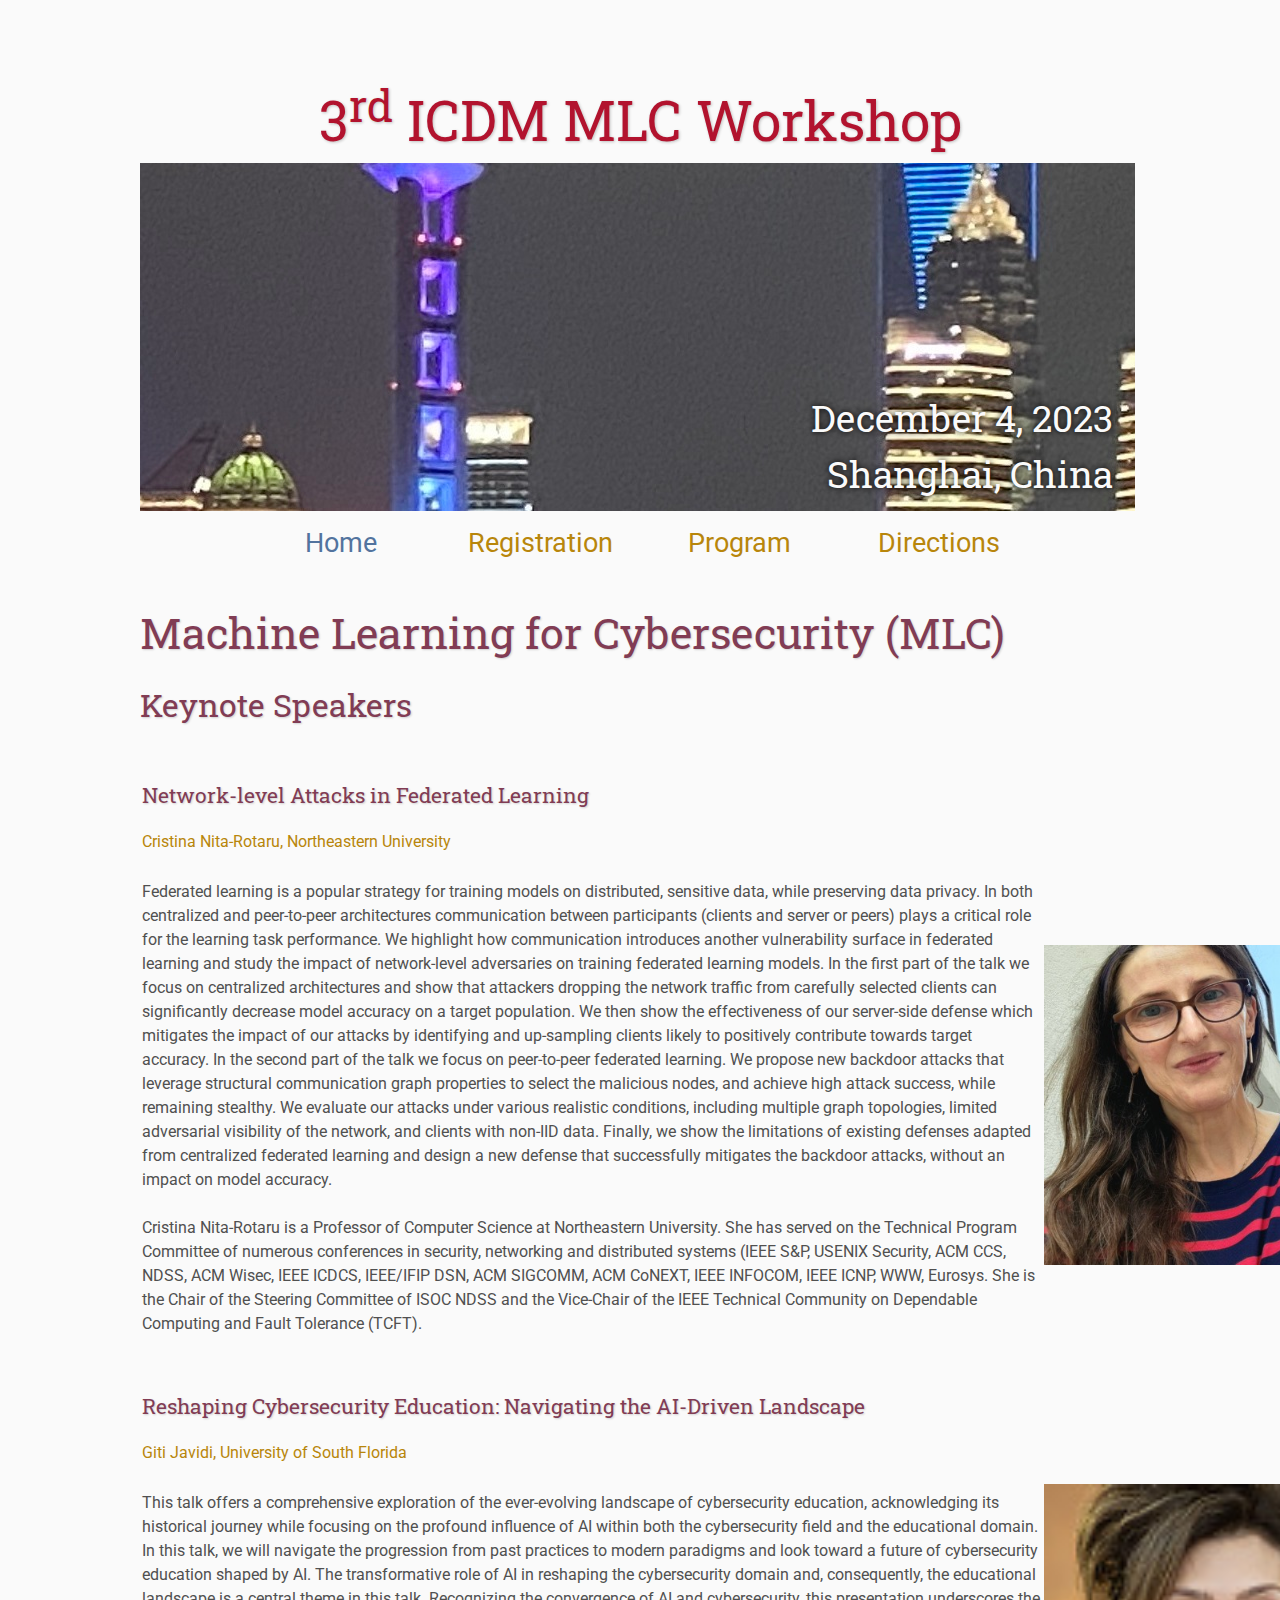
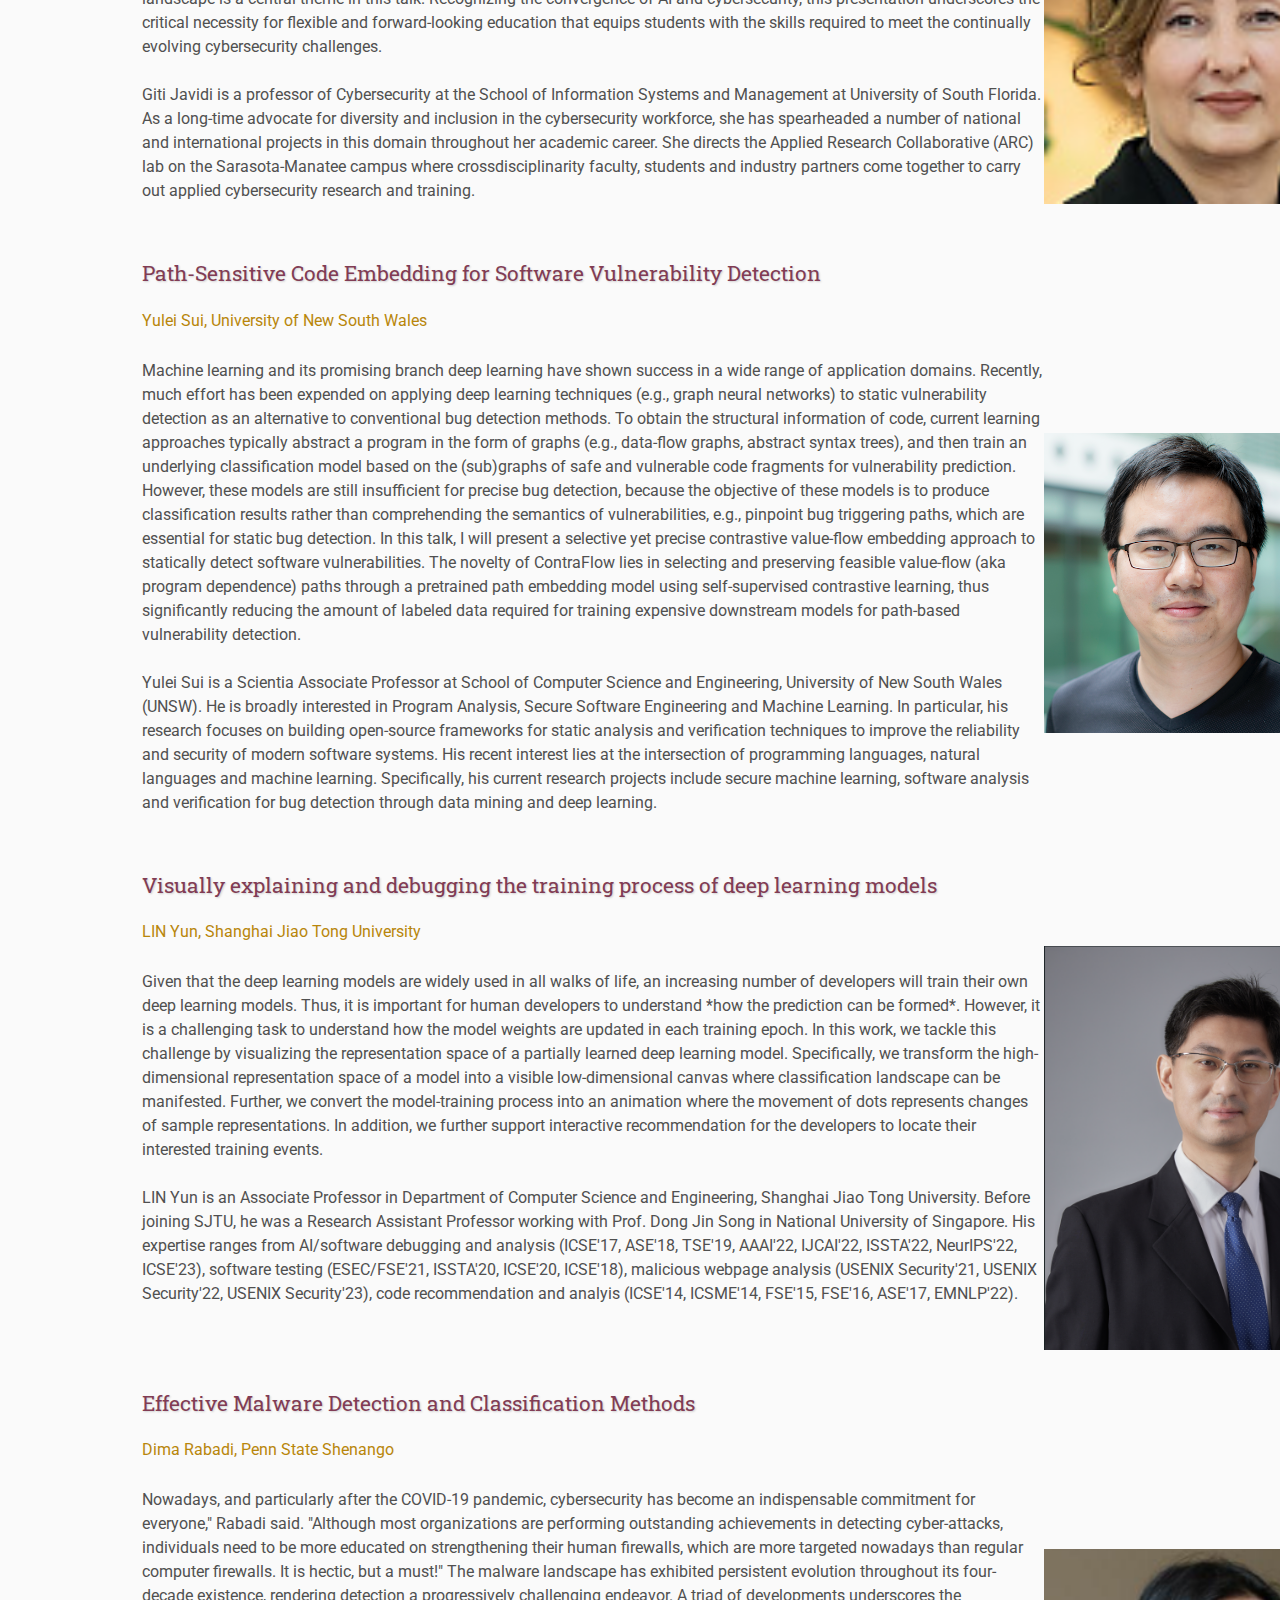
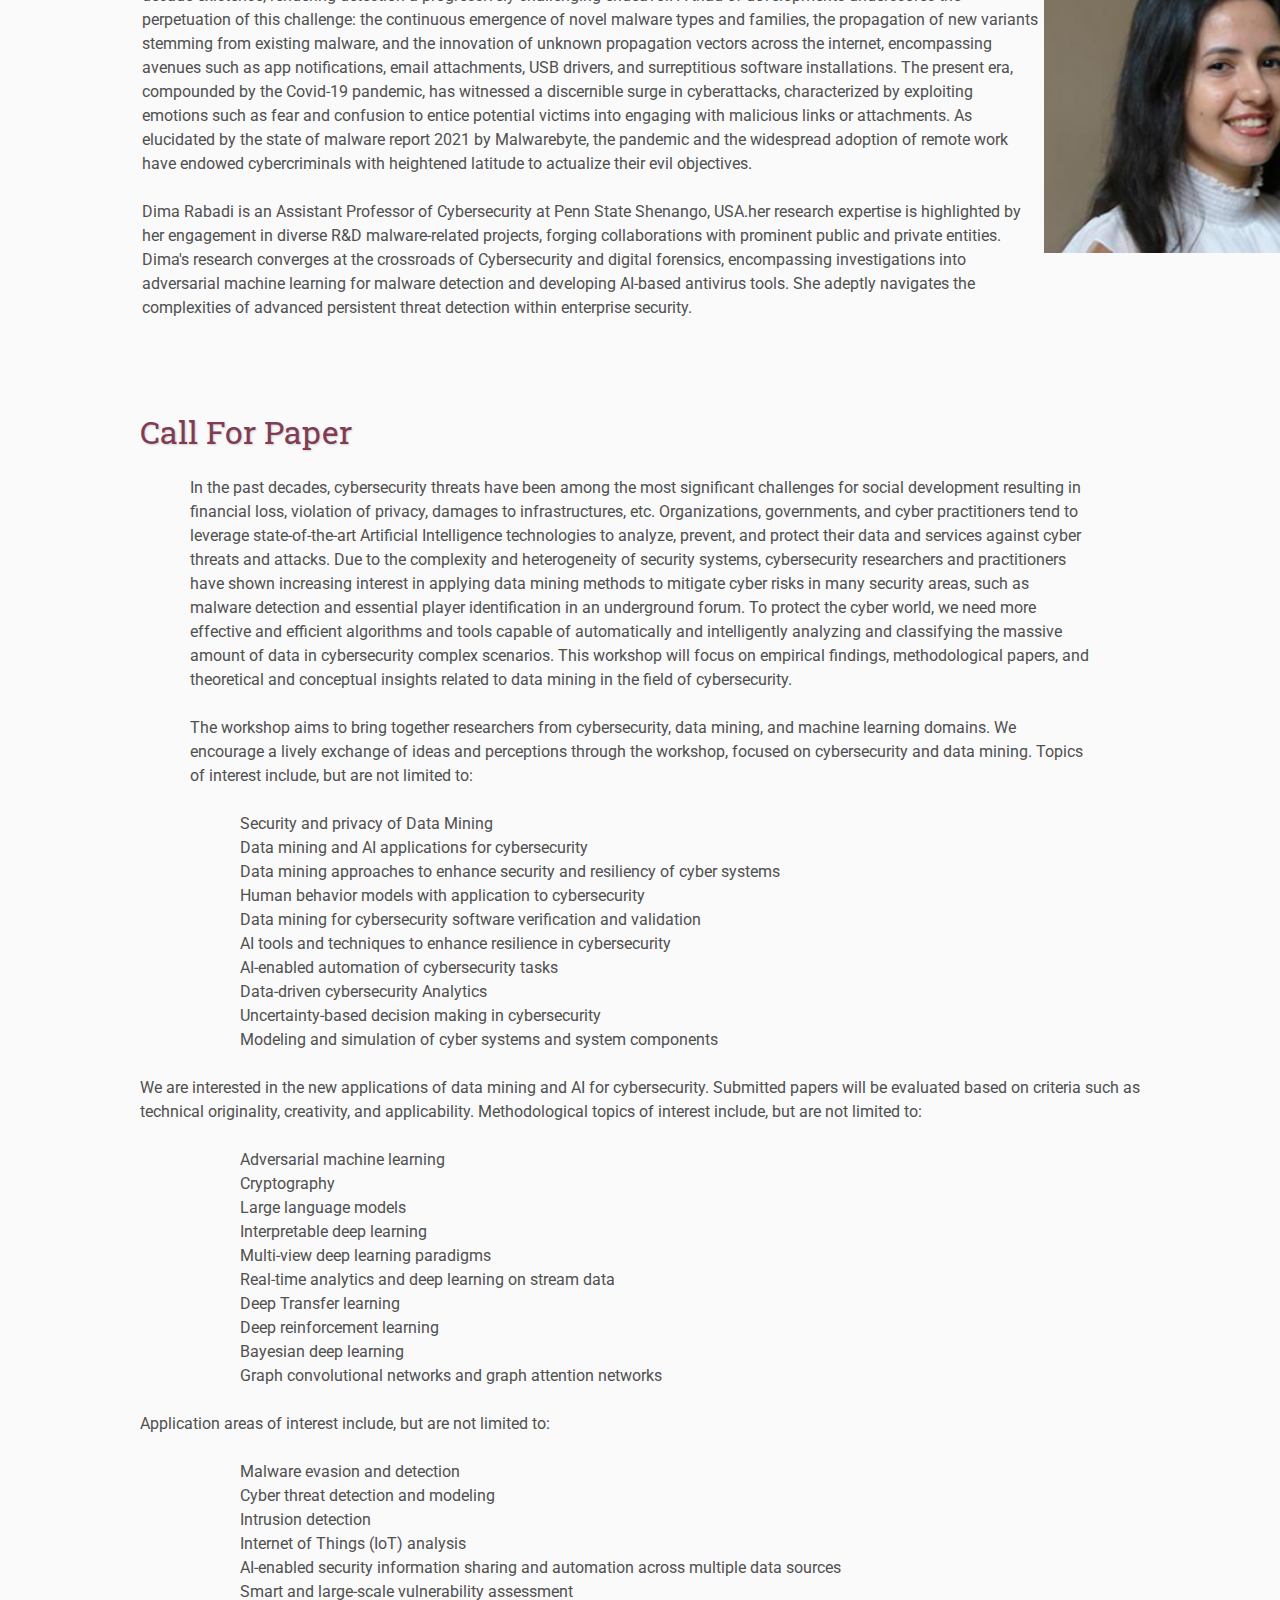
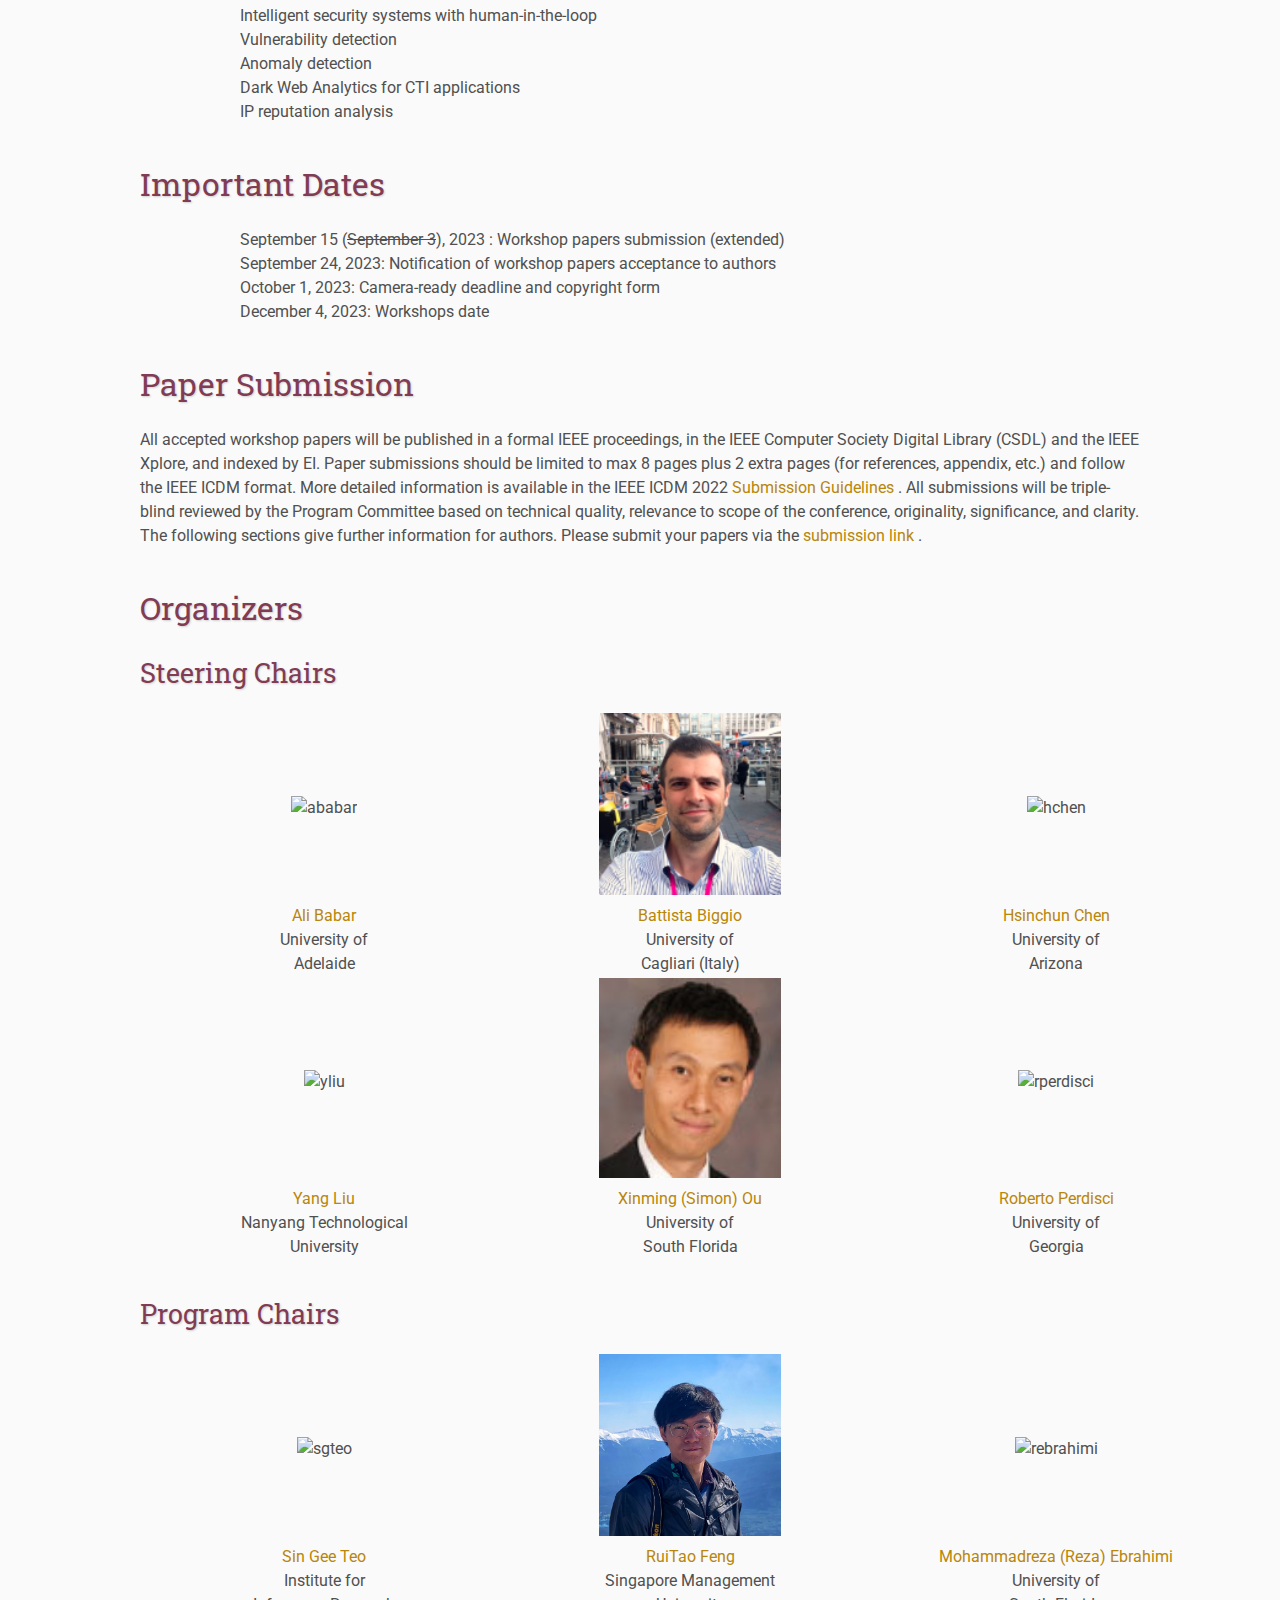
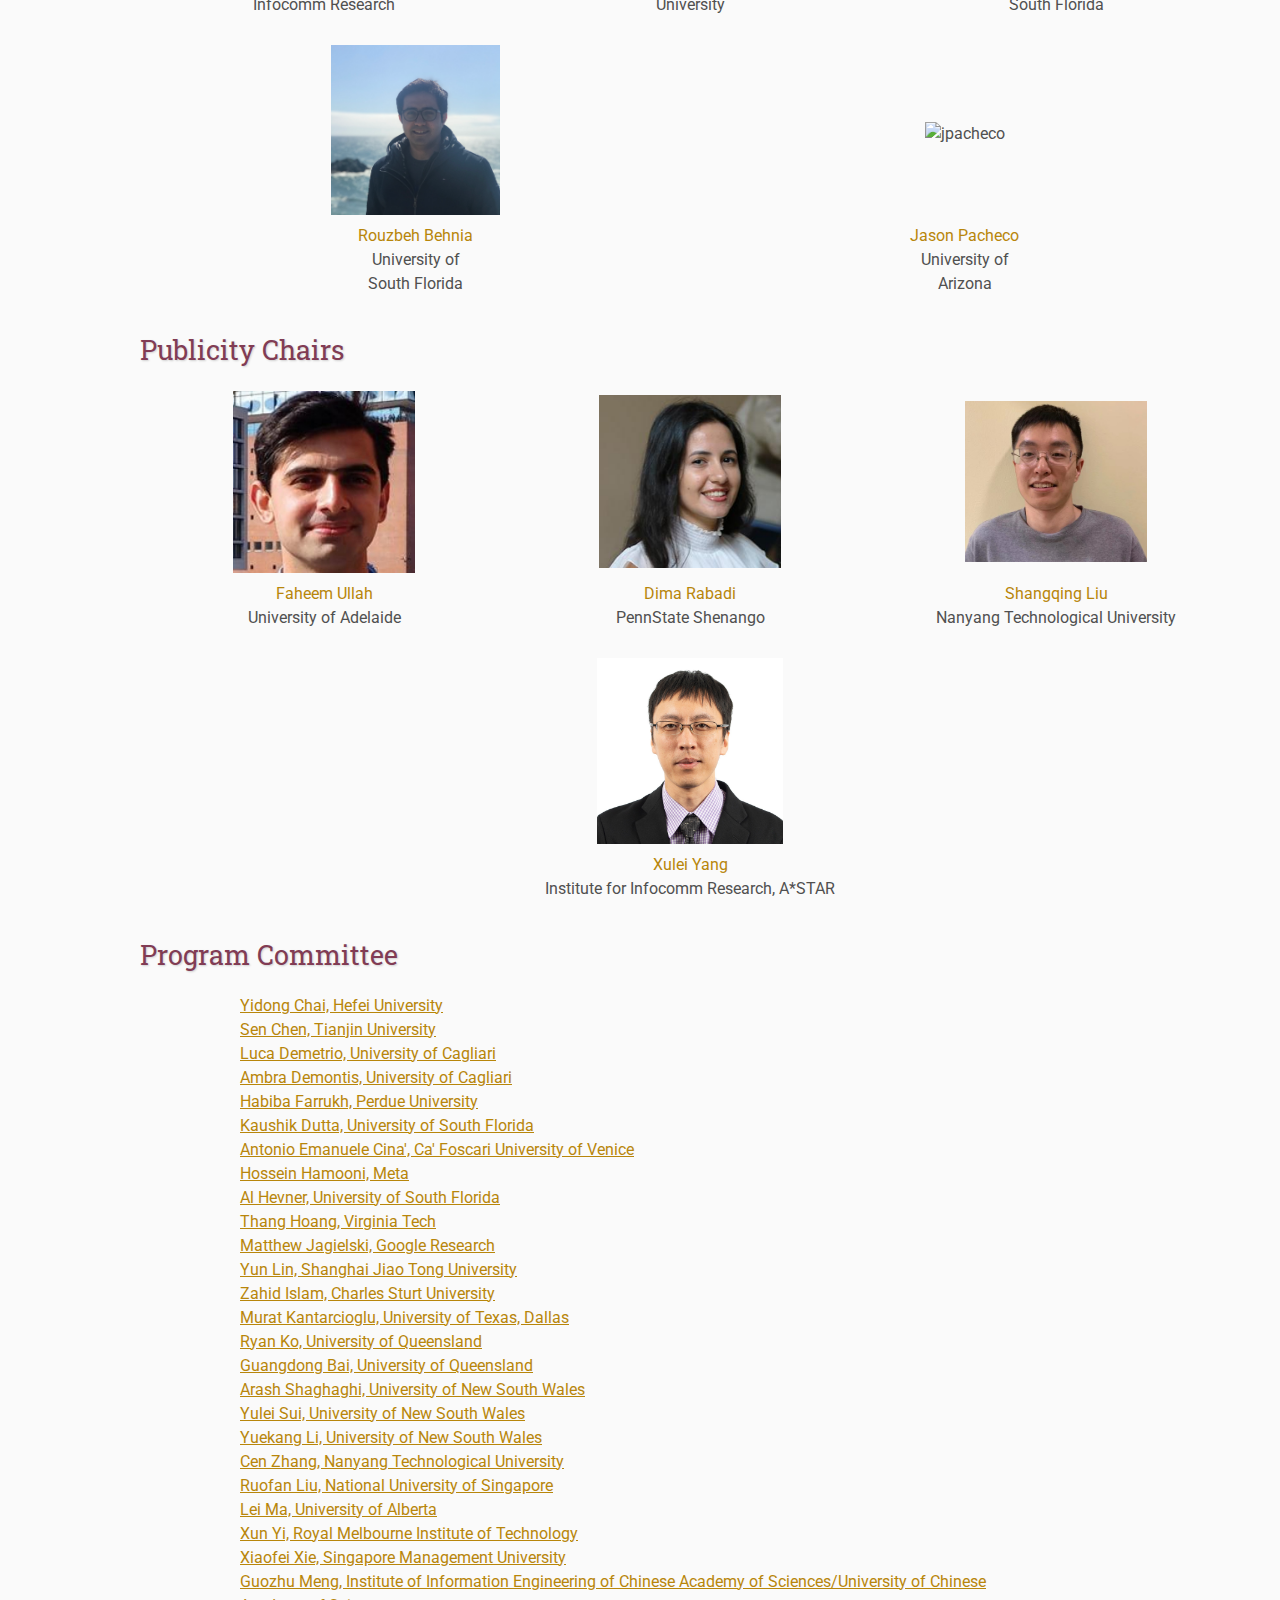
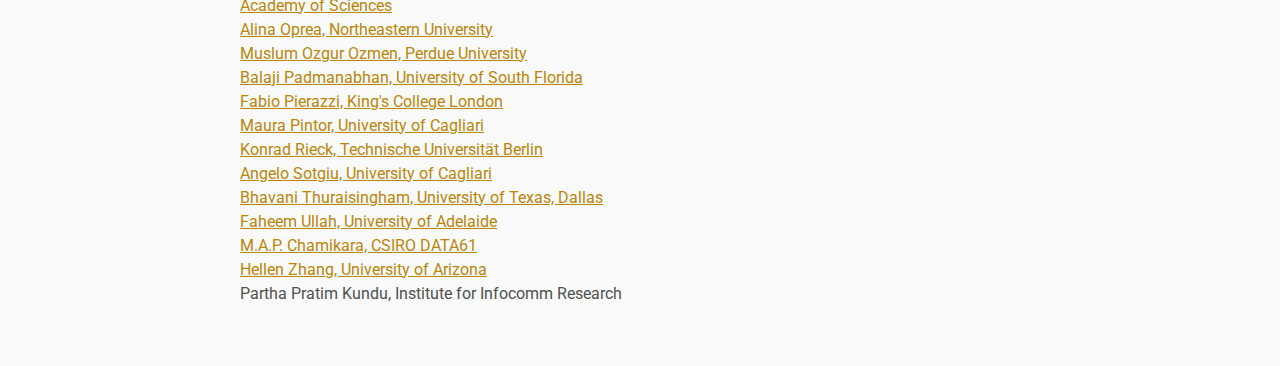
==== commit 1291e661: "Update index.html" ====
--- a/index.html
+++ b/index.html
@@ -52,7 +52,7 @@
 	<table class="sponsors">
         <tr>
 			<td>
-				<h4>Cristina Nita-Rotaru </h4>
+				<h4>Network-level Attacks in Federated Learning </h4>
 			</td>
 		</tr>
 		<tr>
@@ -62,6 +62,7 @@
 		</tr>
         <tr>            
             <td style="width: 50%">
+				<p>Federated learning is a popular strategy for training models on distributed, sensitive data, while preserving data privacy. In both centralized and peer-to-peer architectures communication between participants (clients and server or peers)  plays a critical role for the learning task performance. We highlight how communication introduces another vulnerability surface in federated learning and study the impact of network-level adversaries on training federated learning models. In the first part of the talk we focus on centralized architectures and show that attackers dropping the network traffic from carefully selected clients can significantly decrease model accuracy on a target population.  We then show the effectiveness of our server-side defense which mitigates the impact of our attacks by identifying and up-sampling clients likely to positively contribute towards target accuracy. In the second part of the talk we focus on peer-to-peer federated learning. We propose new backdoor attacks that leverage structural communication graph properties to select the malicious nodes, and achieve high attack success, while remaining stealthy. We evaluate our attacks under various realistic conditions, including multiple graph topologies, limited adversarial visibility of the network, and clients with non-IID data. Finally, we show the limitations of existing defenses adapted from centralized federated learning and design a new defense that successfully mitigates the backdoor attacks, without an impact on model accuracy.</p>
 				<p>Cristina Nita-Rotaru is a Professor of Computer Science at Northeastern University. She has served on the Technical Program Committee of numerous conferences in security, networking and distributed systems (IEEE S&P, USENIX Security, ACM CCS, NDSS, ACM Wisec, IEEE ICDCS, IEEE/IFIP DSN, ACM SIGCOMM, ACM CoNEXT, IEEE INFOCOM, IEEE ICNP, WWW, Eurosys. She is the Chair of the Steering Committee of ISOC NDSS and the Vice-Chair of the IEEE Technical Community on Dependable Computing and Fault Tolerance (TCFT).</p>
 			</td>
 			
